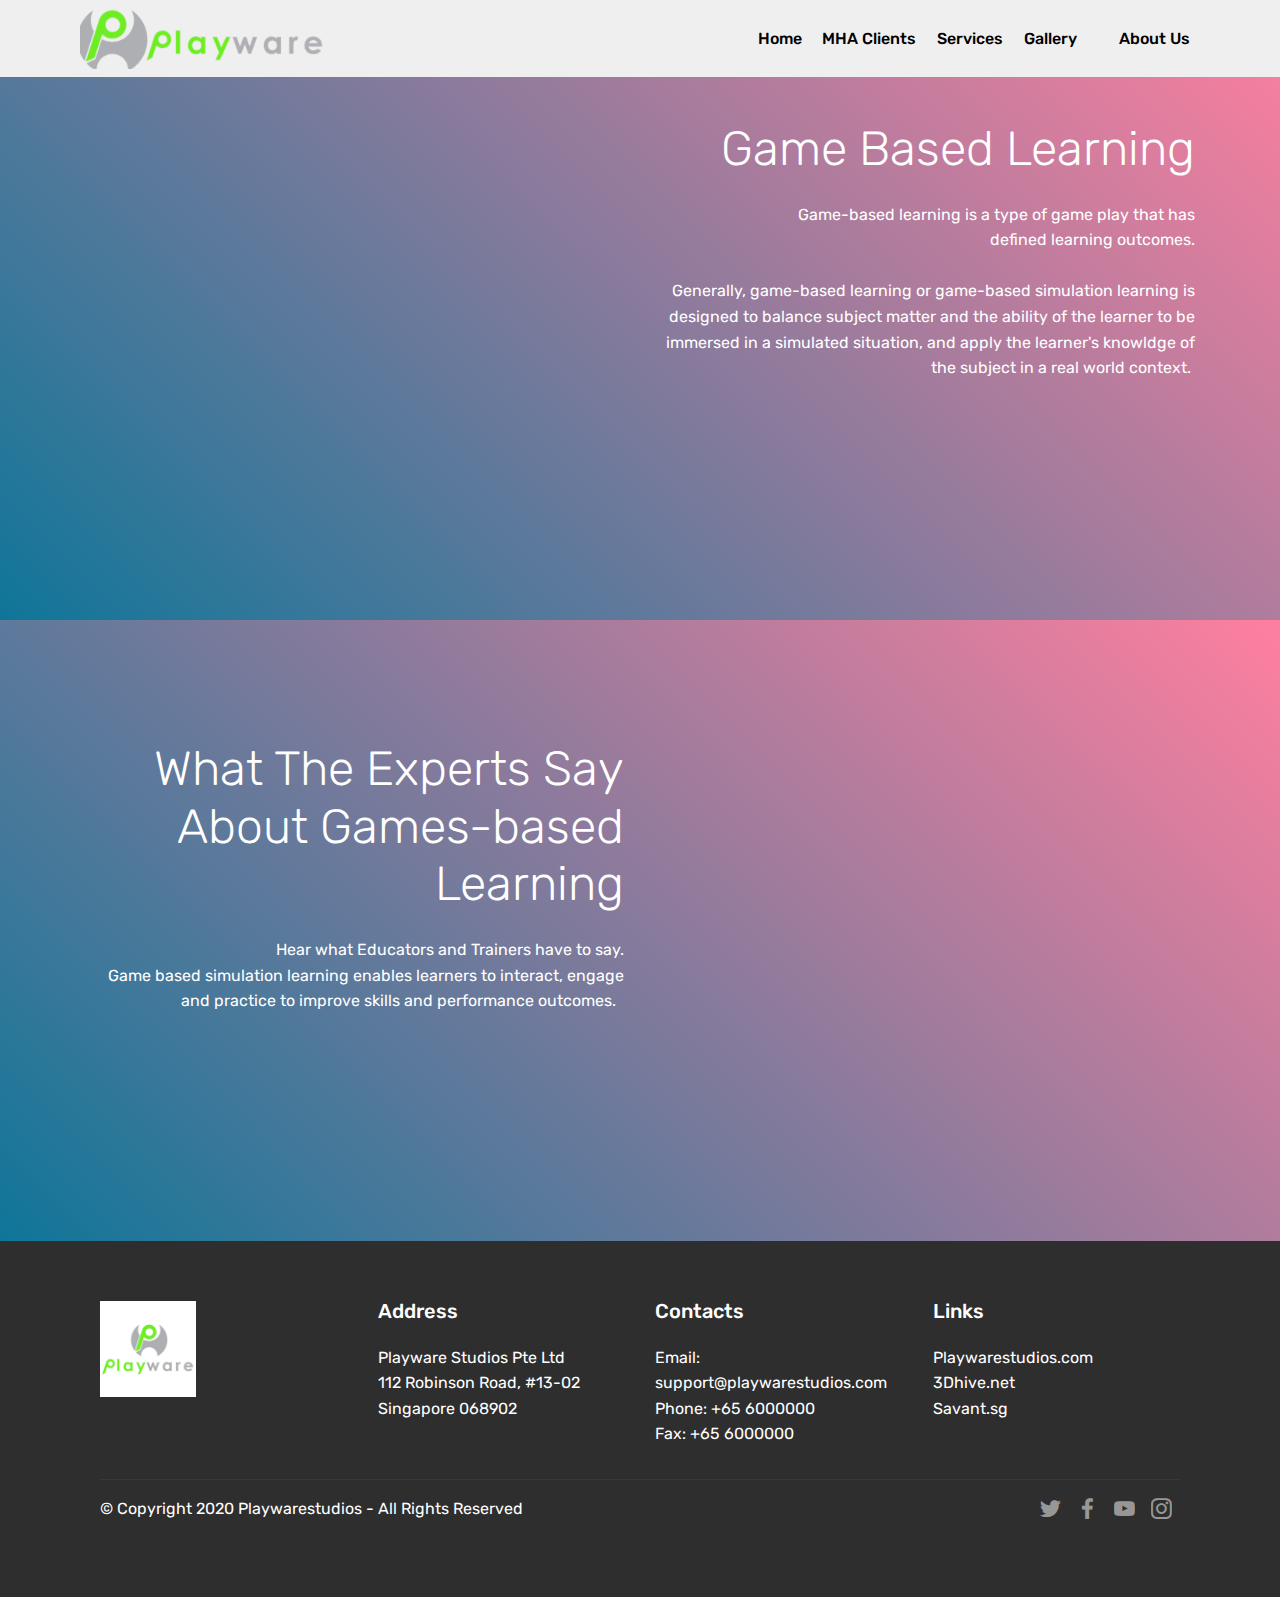
==== page1.html @ d5b28de1 "create github pages" ====
<!DOCTYPE html>
<html  >
<head>
  <!-- Site made with Mobirise Website Builder v4.10.5, https://mobirise.com -->
  <meta charset="UTF-8">
  <meta http-equiv="X-UA-Compatible" content="IE=edge">
  <meta name="generator" content="Mobirise v4.10.5, mobirise.com">
  <meta name="viewport" content="width=device-width, initial-scale=1, minimum-scale=1">
  <link rel="shortcut icon" href="assets/images/playware-tourmasters-708x88.png" type="image/x-icon">
  <meta name="description" content="Web Maker Description">
  
  <title>What is Game Based Learning</title>
  <link rel="stylesheet" href="assets/tether/tether.min.css">
  <link rel="stylesheet" href="assets/bootstrap/css/bootstrap.min.css">
  <link rel="stylesheet" href="assets/bootstrap/css/bootstrap-grid.min.css">
  <link rel="stylesheet" href="assets/bootstrap/css/bootstrap-reboot.min.css">
  <link rel="stylesheet" href="assets/dropdown/css/style.css">
  <link rel="stylesheet" href="assets/socicon/css/styles.css">
  <link rel="stylesheet" href="assets/theme/css/style.css">
  <link rel="stylesheet" href="assets/mobirise/css/mbr-additional.css" type="text/css">
  
  
  
</head>
<body>
  <section class="menu cid-qTkzRZLJNu" once="menu" id="menu1-4">

    

    <nav class="navbar navbar-expand beta-menu navbar-dropdown align-items-center navbar-fixed-top navbar-toggleable-sm">
        <button class="navbar-toggler navbar-toggler-right" type="button" data-toggle="collapse" data-target="#navbarSupportedContent" aria-controls="navbarSupportedContent" aria-expanded="false" aria-label="Toggle navigation">
            <div class="hamburger">
                <span></span>
                <span></span>
                <span></span>
                <span></span>
            </div>
        </button>
        <div class="menu-logo">
            <div class="navbar-brand">
                <span class="navbar-logo">
                    <a href="https://mobirise.com">
                         <img src="assets/images/playware-tourmasters-708x88.png" alt="Mobirise" title="" style="height: 3.8rem;">
                    </a>
                </span>
                
            </div>
        </div>
        <div class="collapse navbar-collapse" id="navbarSupportedContent">
            <ul class="navbar-nav nav-dropdown nav-right" data-app-modern-menu="true"><li class="nav-item"><a class="nav-link link text-black display-4" href="index.html#header2-1">Home</a></li><li class="nav-item"><a class="nav-link link text-black display-4" href="page2.html#header2-c">MHA Clients</a></li><li class="nav-item"><a class="nav-link link text-black display-4" href="page3.html#content5-q">
                        
                        Services
                    </a></li><li class="nav-item"><a class="nav-link link text-black display-4" href="page4.html#header12-u">Gallery</a></li><li class="nav-item">
                    <a class="nav-link link text-black display-4" href="https://mobirise.com">
                        </a>
                </li>
                <li class="nav-item">
                    <a class="nav-link link text-black display-4" href="page5.html#header2-o">
                        
                        About Us
                    </a>
                </li></ul>
            
        </div>
    </nav>
</section>

<section class="engine"><a href="https://mobirise.info/j">website templates</a></section><section class="header7 cid-rVtg6IMkzC" id="header7-5">

    

    

    <div class="container">
        <div class="media-container-row">

            <div class="media-content align-right">
                <h1 class="mbr-section-title mbr-white pb-3 mbr-fonts-style display-2">Game Based Learning</h1>
                <div class="mbr-section-text mbr-white pb-3">
                    <p class="mbr-text mbr-fonts-style display-7">Game-based learning is a type of game play that has <br>defined learning outcomes.<br> <br>Generally, game-based learning or game-based simulation learning is designed to balance subject matter and the ability of the learner to be immersed in a simulated situation, and apply the learner's knowldge of the subject in a real world context.&nbsp;<br><br><br></p>
                </div>
                
            </div>

            <div class="mbr-figure" style="width: 100%;"><iframe class="mbr-embedded-video" src="https://www.youtube.com/embed/SumZ5FzjdSU?rel=0&amp;amp;showinfo=0&amp;autoplay=1&amp;loop=0" width="800" height="600" frameborder="0" allowfullscreen></iframe></div>

        </div>
    </div>
</section>

<section class="header7 cid-rVtpGisDy5" id="header7-6">

    

    

    <div class="container">
        <div class="media-container-row">

            <div class="media-content align-right">
                <h1 class="mbr-section-title mbr-white pb-3 mbr-fonts-style display-2">What The Experts Say About Games-based Learning</h1>
                <div class="mbr-section-text mbr-white pb-3">
                    <p class="mbr-text mbr-fonts-style display-7">Hear what Educators and Trainers have to say.<br>Game based simulation learning  enables learners to  interact, engage and practice to improve skills and performance outcomes. &nbsp;<br><br></p>
                </div>
                
            </div>

            <div class="mbr-figure" style="width: 100%;"><iframe class="mbr-embedded-video" src="https://www.youtube.com/embed/KrQRgCTOOBE?rel=0&amp;amp;showinfo=0&amp;autoplay=1&amp;loop=0" width="800" height="600" frameborder="0" allowfullscreen></iframe></div>

        </div>
    </div>
</section>

<section class="cid-rX9A2IO2PM" id="footer1-x">

    

    

    <div class="container">
        <div class="media-container-row content text-white">
            <div class="col-12 col-md-3">
                <div class="media-wrap">
                    <a href="https://mobirise.co/">
                        <img src="assets/images/playware-logo-download-200x200.png" alt="Mobirise" title="">
                    </a>
                </div>
            </div>
            <div class="col-12 col-md-3 mbr-fonts-style display-7">
                <h5 class="pb-3">
                    Address
                </h5>
                <p class="mbr-text">Playware Studios Pte Ltd&nbsp;<br>112 Robinson Road, #13-02<br>Singapore 068902</p>
            </div>
            <div class="col-12 col-md-3 mbr-fonts-style display-7">
                <h5 class="pb-3">
                    Contacts
                </h5>
                <p class="mbr-text">
                    Email: support@playwarestudios.com&nbsp;<br>Phone: +65 6000000&nbsp;<br>Fax: +65 6000000</p>
            </div>
            <div class="col-12 col-md-3 mbr-fonts-style display-7">
                <h5 class="pb-3">Links</h5>
                <p class="mbr-text">Playwarestudios.com&nbsp;<br>3Dhive.net&nbsp;<br>Savant.sg</p>
            </div>
        </div>
        <div class="footer-lower">
            <div class="media-container-row">
                <div class="col-sm-12">
                    <hr>
                </div>
            </div>
            <div class="media-container-row mbr-white">
                <div class="col-sm-6 copyright">
                    <p class="mbr-text mbr-fonts-style display-7">
                        © Copyright 2020 Playwarestudios - All Rights Reserved
                    </p>
                </div>
                <div class="col-md-6">
                    <div class="social-list align-right">
                        <div class="soc-item">
                            <a href="https://twitter.com/mobirise" target="_blank">
                                <span class="socicon-twitter socicon mbr-iconfont mbr-iconfont-social"></span>
                            </a>
                        </div>
                        <div class="soc-item">
                            <a href="https://www.facebook.com/pages/Mobirise/1616226671953247" target="_blank">
                                <span class="socicon-facebook socicon mbr-iconfont mbr-iconfont-social"></span>
                            </a>
                        </div>
                        <div class="soc-item">
                            <a href="https://www.youtube.com/c/mobirise" target="_blank">
                                <span class="socicon-youtube socicon mbr-iconfont mbr-iconfont-social"></span>
                            </a>
                        </div>
                        <div class="soc-item">
                            <a href="https://instagram.com/mobirise" target="_blank">
                                <span class="socicon-instagram socicon mbr-iconfont mbr-iconfont-social"></span>
                            </a>
                        </div>
                        
                        
                    </div>
                </div>
            </div>
        </div>
    </div>
</section>


  <script src="assets/web/assets/jquery/jquery.min.js"></script>
  <script src="assets/popper/popper.min.js"></script>
  <script src="assets/tether/tether.min.js"></script>
  <script src="assets/bootstrap/js/bootstrap.min.js"></script>
  <script src="assets/smoothscroll/smooth-scroll.js"></script>
  <script src="assets/dropdown/js/nav-dropdown.js"></script>
  <script src="assets/dropdown/js/navbar-dropdown.js"></script>
  <script src="assets/touchswipe/jquery.touch-swipe.min.js"></script>
  <script src="assets/theme/js/script.js"></script>
  
  
</body>
</html>
---- assets/dropdown/css/style.css ----
.navbar-dropdown {
  left: 0;
  padding: 0;
  position: absolute;
  right: 0;
  top: 0;
  transition: all 0.45s ease;
  z-index: 1030;
  background: #282828; }
  .navbar-dropdown .navbar-logo {
    margin-right: 0.8rem;
    transition: margin 0.3s ease-in-out;
    vertical-align: middle; }
    .navbar-dropdown .navbar-logo img {
      height: 3.125rem;
      transition: all 0.3s ease-in-out; }
    .navbar-dropdown .navbar-logo.mbr-iconfont {
      font-size: 3.125rem;
      line-height: 3.125rem; }
  .navbar-dropdown .navbar-caption {
    font-weight: 700;
    white-space: normal;
    vertical-align: -4px;
    line-height: 3.125rem !important; }
    .navbar-dropdown .navbar-caption, .navbar-dropdown .navbar-caption:hover {
      color: inherit;
      text-decoration: none; }
  .navbar-dropdown .mbr-iconfont + .navbar-caption {
    vertical-align: -1px; }
  .navbar-dropdown.navbar-fixed-top {
    position: fixed; }
  .navbar-dropdown .navbar-brand span {
    vertical-align: -4px; }
  .navbar-dropdown.bg-color.transparent {
    background: none; }
  .navbar-dropdown.navbar-short .navbar-brand {
    padding: 0.625rem 0; }
    .navbar-dropdown.navbar-short .navbar-brand span {
      vertical-align: -1px; }
  .navbar-dropdown.navbar-short .navbar-caption {
    line-height: 2.375rem !important;
    vertical-align: -2px; }
  .navbar-dropdown.navbar-short .navbar-logo {
    margin-right: 0.5rem; }
    .navbar-dropdown.navbar-short .navbar-logo img {
      height: 2.375rem; }
    .navbar-dropdown.navbar-short .navbar-logo.mbr-iconfont {
      font-size: 2.375rem;
      line-height: 2.375rem; }
  .navbar-dropdown.navbar-short .mbr-table-cell {
    height: 3.625rem; }
  .navbar-dropdown .navbar-close {
    left: 0.6875rem;
    position: fixed;
    top: 0.75rem;
    z-index: 1000; }
  .navbar-dropdown .hamburger-icon {
    content: "";
    display: inline-block;
    vertical-align: middle;
    width: 16px;
    -webkit-box-shadow: 0 -6px 0 1px #282828,0 0 0 1px #282828,0 6px 0 1px #282828;
    -moz-box-shadow: 0 -6px 0 1px #282828,0 0 0 1px #282828,0 6px 0 1px #282828;
    box-shadow: 0 -6px 0 1px #282828,0 0 0 1px #282828,0 6px 0 1px #282828; }

.dropdown-menu .dropdown-toggle[data-toggle="dropdown-submenu"]::after {
  border-bottom: 0.35em solid transparent;
  border-left: 0.35em solid;
  border-right: 0;
  border-top: 0.35em solid transparent;
  margin-left: 0.3rem; }

.dropdown-menu .dropdown-item:focus {
  outline: 0; }

.nav-dropdown {
  font-size: 0.75rem;
  font-weight: 500;
  height: auto !important; }
  .nav-dropdown .nav-btn {
    padding-left: 1rem; }
  .nav-dropdown .link {
    margin: .667em 1.667em;
    font-weight: 500;
    padding: 0;
    transition: color .2s ease-in-out; }
    .nav-dropdown .link.dropdown-toggle {
      margin-right: 2.583em; }
      .nav-dropdown .link.dropdown-toggle::after {
        margin-left: .25rem;
        border-top: 0.35em solid;
        border-right: 0.35em solid transparent;
        border-left: 0.35em solid transparent;
        border-bottom: 0; }
      .nav-dropdown .link.dropdown-toggle[aria-expanded="true"] {
        margin: 0;
        padding: 0.667em 3.263em  0.667em 1.667em; }
  .nav-dropdown .link::after,
  .nav-dropdown .dropdown-item::after {
    color: inherit; }
  .nav-dropdown .btn {
    font-size: 0.75rem;
    font-weight: 700;
    letter-spacing: 0;
    margin-bottom: 0;
    padding-left: 1.25rem;
    padding-right: 1.25rem; }
  .nav-dropdown .dropdown-menu {
    border-radius: 0;
    border: 0;
    left: 0;
    margin: 0;
    padding-bottom: 1.25rem;
    padding-top: 1.25rem;
    position: relative; }
  .nav-dropdown .dropdown-submenu {
    margin-left: 0.125rem;
    top: 0; }
  .nav-dropdown .dropdown-item {
    font-weight: 500;
    line-height: 2;
    padding: 0.3846em 4.615em 0.3846em 1.5385em;
    position: relative;
    transition: color .2s ease-in-out, background-color .2s ease-in-out; }
    .nav-dropdown .dropdown-item::after {
      margin-top: -0.3077em;
      position: absolute;
      right: 1.1538em;
      top: 50%; }
    .nav-dropdown .dropdown-item:focus, .nav-dropdown .dropdown-item:hover {
      background: none; }

@media (max-width: 767px) {
  .nav-dropdown.navbar-toggleable-sm {
    bottom: 0;
    display: none;
    left: 0;
    overflow-x: hidden;
    position: fixed;
    top: 0;
    transform: translateX(-100%);
    -ms-transform: translateX(-100%);
    -webkit-transform: translateX(-100%);
    width: 18.75rem;
    z-index: 999; } }
.nav-dropdown.navbar-toggleable-xl {
  bottom: 0;
  display: none;
  left: 0;
  overflow-x: hidden;
  position: fixed;
  top: 0;
  transform: translateX(-100%);
  -ms-transform: translateX(-100%);
  -webkit-transform: translateX(-100%);
  width: 18.75rem;
  z-index: 999; }

.nav-dropdown-sm {
  display: block !important;
  overflow-x: hidden;
  overflow: auto;
  padding-top: 3.875rem; }
  .nav-dropdown-sm::after {
    content: "";
    display: block;
    height: 3rem;
    width: 100%; }
  .nav-dropdown-sm.collapse.in ~ .navbar-close {
    display: block !important; }
  .nav-dropdown-sm.collapsing, .nav-dropdown-sm.collapse.in {
    transform: translateX(0);
    -ms-transform: translateX(0);
    -webkit-transform: translateX(0);
    transition: all 0.25s ease-out;
    -webkit-transition: all 0.25s ease-out;
    background: #282828; }
  .nav-dropdown-sm.collapsing[aria-expanded="false"] {
    transform: translateX(-100%);
    -ms-transform: translateX(-100%);
    -webkit-transform: translateX(-100%); }
  .nav-dropdown-sm .nav-item {
    display: block;
    margin-left: 0 !important;
    padding-left: 0; }
  .nav-dropdown-sm .link,
  .nav-dropdown-sm .dropdown-item {
    border-top: 1px dotted rgba(255, 255, 255, 0.1);
    font-size: 0.8125rem;
    line-height: 1.6;
    margin: 0 !important;
    padding: 0.875rem 2.4rem 0.875rem 1.5625rem !important;
    position: relative;
    white-space: normal; }
    .nav-dropdown-sm .link:focus, .nav-dropdown-sm .link:hover,
    .nav-dropdown-sm .dropdown-item:focus,
    .nav-dropdown-sm .dropdown-item:hover {
      background: rgba(0, 0, 0, 0.2) !important;
      color: #c0a375; }
  .nav-dropdown-sm .nav-btn {
    position: relative;
    padding: 1.5625rem 1.5625rem 0 1.5625rem; }
    .nav-dropdown-sm .nav-btn::before {
      border-top: 1px dotted rgba(255, 255, 255, 0.1);
      content: "";
      left: 0;
      position: absolute;
      top: 0;
      width: 100%; }
    .nav-dropdown-sm .nav-btn + .nav-btn {
      padding-top: 0.625rem; }
      .nav-dropdown-sm .nav-btn + .nav-btn::before {
        display: none; }
  .nav-dropdown-sm .btn {
    padding: 0.625rem 0; }
  .nav-dropdown-sm .dropdown-toggle[data-toggle="dropdown-submenu"]::after {
    margin-left: .25rem;
    border-top: 0.35em solid;
    border-right: 0.35em solid transparent;
    border-left: 0.35em solid transparent;
    border-bottom: 0; }
  .nav-dropdown-sm .dropdown-toggle[data-toggle="dropdown-submenu"][aria-expanded="true"]::after {
    border-top: 0;
    border-right: 0.35em solid transparent;
    border-left: 0.35em solid transparent;
    border-bottom: 0.35em solid; }
  .nav-dropdown-sm .dropdown-menu {
    margin: 0;
    padding: 0;
    position: relative;
    top: 0;
    left: 0;
    width: 100%;
    border: 0;
    float: none;
    border-radius: 0;
    background: none; }
  .nav-dropdown-sm .dropdown-submenu {
    left: 100%;
    margin-left: 0.125rem;
    margin-top: -1.25rem;
    top: 0; }

.navbar-toggleable-sm .nav-dropdown .dropdown-menu {
  position: absolute; }

.navbar-toggleable-sm .nav-dropdown .dropdown-submenu {
  left: 100%;
  margin-left: 0.125rem;
  margin-top: -1.25rem;
  top: 0; }

.navbar-toggleable-sm.opened .nav-dropdown .dropdown-menu {
  position: relative; }

.navbar-toggleable-sm.opened .nav-dropdown .dropdown-submenu {
  left: 0;
  margin-left: 00rem;
  margin-top: 0rem;
  top: 0; }

.is-builder .nav-dropdown.collapsing {
  transition: none !important; }

/*# sourceMappingURL=style.css.map */
---- assets/socicon/css/styles.css ----
@charset "UTF-8";

@font-face {
  font-family: "socicon";
  src:url("../fonts/socicon.eot");
  src:url("../fonts/socicon.eot?#iefix") format("embedded-opentype"),
    url("../fonts/socicon.woff") format("woff"),
    url("../fonts/socicon.ttf") format("truetype"),
    url("../fonts/socicon.svg#socicon") format("svg");
  font-weight: normal;
  font-style: normal;

}

[data-icon]:before {
  font-family: "socicon" !important;
  content: attr(data-icon);
  font-style: normal !important;
  font-weight: normal !important;
  font-variant: normal !important;
  text-transform: none !important;
  speak: none;
  line-height: 1;
  -webkit-font-smoothing: antialiased;
  -moz-osx-font-smoothing: grayscale;
}

[class^="socicon-"]:before,
[class*=" socicon-"]:before {
  font-family: "socicon" !important;
  font-style: normal !important;
  font-weight: normal !important;
  font-variant: normal !important;
  text-transform: none !important;
  speak: none;
  line-height: 1;
  -webkit-font-smoothing: antialiased;
  -moz-osx-font-smoothing: grayscale;
}

.socicon-modelmayhem:before {
  content: "\e000";
}
.socicon-mixcloud:before {
  content: "\e001";
}
.socicon-drupal:before {
  content: "\e002";
}
.socicon-swarm:before {
  content: "\e003";
}
.socicon-istock:before {
  content: "\e004";
}
.socicon-yammer:before {
  content: "\e005";
}
.socicon-ello:before {
  content: "\e006";
}
.socicon-stackoverflow:before {
  content: "\e007";
}
.socicon-persona:before {
  content: "\e008";
}
.socicon-triplej:before {
  content: "\e009";
}
.socicon-houzz:before {
  content: "\e00a";
}
.socicon-rss:before {
  content: "\e00b";
}
.socicon-paypal:before {
  content: "\e00c";
}
.socicon-odnoklassniki:before {
  content: "\e00d";
}
.socicon-airbnb:before {
  content: "\e00e";
}
.socicon-periscope:before {
  content: "\e00f";
}
.socicon-outlook:before {
  content: "\e010";
}
.socicon-coderwall:before {
  content: "\e011";
}
.socicon-tripadvisor:before {
  content: "\e012";
}
.socicon-appnet:before {
  content: "\e013";
}
.socicon-goodreads:before {
  content: "\e014";
}
.socicon-tripit:before {
  content: "\e015";
}
.socicon-lanyrd:before {
  content: "\e016";
}
.socicon-slideshare:before {
  content: "\e017";
}
.socicon-buffer:before {
  content: "\e018";
}
.socicon-disqus:before {
  content: "\e019";
}
.socicon-vkontakte:before {
  content: "\e01a";
}
.socicon-whatsapp:before {
  content: "\e01b";
}
.socicon-patreon:before {
  content: "\e01c";
}
.socicon-storehouse:before {
  content: "\e01d";
}
.socicon-pocket:before {
  content: "\e01e";
}
.socicon-mail:before {
  content: "\e01f";
}
.socicon-blogger:before {
  content: "\e020";
}
.socicon-technorati:before {
  content: "\e021";
}
.socicon-reddit:before {
  content: "\e022";
}
.socicon-dribbble:before {
  content: "\e023";
}
.socicon-stumbleupon:before {
  content: "\e024";
}
.socicon-digg:before {
  content: "\e025";
}
.socicon-envato:before {
  content: "\e026";
}
.socicon-behance:before {
  content: "\e027";
}
.socicon-delicious:before {
  content: "\e028";
}
.socicon-deviantart:before {
  content: "\e029";
}
.socicon-forrst:before {
  content: "\e02a";
}
.socicon-play:before {
  content: "\e02b";
}
.socicon-zerply:before {
  content: "\e02c";
}
.socicon-wikipedia:before {
  content: "\e02d";
}
.socicon-apple:before {
  content: "\e02e";
}
.socicon-flattr:before {
  content: "\e02f";
}
.socicon-github:before {
  content: "\e030";
}
.socicon-renren:before {
  content: "\e031";
}
.socicon-friendfeed:before {
  content: "\e032";
}
.socicon-newsvine:before {
  content: "\e033";
}
.socicon-identica:before {
  content: "\e034";
}
.socicon-bebo:before {
  content: "\e035";
}
.socicon-zynga:before {
  content: "\e036";
}
.socicon-steam:before {
  content: "\e037";
}
.socicon-xbox:before {
  content: "\e038";
}
.socicon-windows:before {
  content: "\e039";
}
.socicon-qq:before {
  content: "\e03a";
}
.socicon-douban:before {
  content: "\e03b";
}
.socicon-meetup:before {
  content: "\e03c";
}
.socicon-playstation:before {
  content: "\e03d";
}
.socicon-android:before {
  content: "\e03e";
}
.socicon-snapchat:before {
  content: "\e03f";
}
.socicon-twitter:before {
  content: "\e040";
}
.socicon-facebook:before {
  content: "\e041";
}
.socicon-googleplus:before {
  content: "\e042";
}
.socicon-pinterest:before {
  content: "\e043";
}
.socicon-foursquare:before {
  content: "\e044";
}
.socicon-yahoo:before {
  content: "\e045";
}
.socicon-skype:before {
  content: "\e046";
}
.socicon-yelp:before {
  content: "\e047";
}
.socicon-feedburner:before {
  content: "\e048";
}
.socicon-linkedin:before {
  content: "\e049";
}
.socicon-viadeo:before {
  content: "\e04a";
}
.socicon-xing:before {
  content: "\e04b";
}
.socicon-myspace:before {
  content: "\e04c";
}
.socicon-soundcloud:before {
  content: "\e04d";
}
.socicon-spotify:before {
  content: "\e04e";
}
.socicon-grooveshark:before {
  content: "\e04f";
}
.socicon-lastfm:before {
  content: "\e050";
}
.socicon-youtube:before {
  content: "\e051";
}
.socicon-vimeo:before {
  content: "\e052";
}
.socicon-dailymotion:before {
  content: "\e053";
}
.socicon-vine:before {
  content: "\e054";
}
.socicon-flickr:before {
  content: "\e055";
}
.socicon-500px:before {
  content: "\e056";
}
.socicon-wordpress:before {
  content: "\e058";
}
.socicon-tumblr:before {
  content: "\e059";
}
.socicon-twitch:before {
  content: "\e05a";
}
.socicon-8tracks:before {
  content: "\e05b";
}
.socicon-amazon:before {
  content: "\e05c";
}
.socicon-icq:before {
  content: "\e05d";
}
.socicon-smugmug:before {
  content: "\e05e";
}
.socicon-ravelry:before {
  content: "\e05f";
}
.socicon-weibo:before {
  content: "\e060";
}
.socicon-baidu:before {
  content: "\e061";
}
.socicon-angellist:before {
  content: "\e062";
}
.socicon-ebay:before {
  content: "\e063";
}
.socicon-imdb:before {
  content: "\e064";
}
.socicon-stayfriends:before {
  content: "\e065";
}
.socicon-residentadvisor:before {
  content: "\e066";
}
.socicon-google:before {
  content: "\e067";
}
.socicon-yandex:before {
  content: "\e068";
}
.socicon-sharethis:before {
  content: "\e069";
}
.socicon-bandcamp:before {
  content: "\e06a";
}
.socicon-itunes:before {
  content: "\e06b";
}
.socicon-deezer:before {
  content: "\e06c";
}
.socicon-telegram:before {
  content: "\e06e";
}
.socicon-openid:before {
  content: "\e06f";
}
.socicon-amplement:before {
  content: "\e070";
}
.socicon-viber:before {
  content: "\e071";
}
.socicon-zomato:before {
  content: "\e072";
}
.socicon-draugiem:before {
  content: "\e074";
}
.socicon-endomodo:before {
  content: "\e075";
}
.socicon-filmweb:before {
  content: "\e076";
}
.socicon-stackexchange:before {
  content: "\e077";
}
.socicon-wykop:before {
  content: "\e078";
}
.socicon-teamspeak:before {
  content: "\e079";
}
.socicon-teamviewer:before {
  content: "\e07a";
}
.socicon-ventrilo:before {
  content: "\e07b";
}
.socicon-younow:before {
  content: "\e07c";
}
.socicon-raidcall:before {
  content: "\e07d";
}
.socicon-mumble:before {
  content: "\e07e";
}
.socicon-medium:before {
  content: "\e06d";
}
.socicon-bebee:before {
  content: "\e07f";
}
.socicon-hitbox:before {
  content: "\e080";
}
.socicon-reverbnation:before {
  content: "\e081";
}
.socicon-formulr:before {
  content: "\e082";
}
.socicon-instagram:before {
  content: "\e057";
}
.socicon-battlenet:before {
  content: "\e083";
}
.socicon-chrome:before {
  content: "\e084";
}
.socicon-discord:before {
  content: "\e086";
}
.socicon-issuu:before {
  content: "\e087";
}
.socicon-macos:before {
  content: "\e088";
}
.socicon-firefox:before {
  content: "\e089";
}
.socicon-opera:before {
  content: "\e08d";
}
.socicon-keybase:before {
  content: "\e090";
}
.socicon-alliance:before {
  content: "\e091";
}
.socicon-livejournal:before {
  content: "\e092";
}
.socicon-googlephotos:before {
  content: "\e093";
}
.socicon-horde:before {
  content: "\e094";
}
.socicon-etsy:before {
  content: "\e095";
}
.socicon-zapier:before {
  content: "\e096";
}
.socicon-google-scholar:before {
  content: "\e097";
}
.socicon-researchgate:before {
  content: "\e098";
}
.socicon-wechat:before {
  content: "\e099";
}
.socicon-strava:before {
  content: "\e09a";
}
.socicon-line:before {
  content: "\e09b";
}
.socicon-lyft:before {
  content: "\e09c";
}
.socicon-uber:before {
  content: "\e09d";
}
.socicon-songkick:before {
  content: "\e09e";
}
.socicon-viewbug:before {
  content: "\e09f";
}
.socicon-googlegroups:before {
  content: "\e0a0";
}
.socicon-quora:before {
  content: "\e073";
}
.socicon-diablo:before {
  content: "\e085";
}
.socicon-blizzard:before {
  content: "\e0a1";
}
.socicon-hearthstone:before {
  content: "\e08b";
}
.socicon-heroes:before {
  content: "\e08a";
}
.socicon-overwatch:before {
  content: "\e08c";
}
.socicon-warcraft:before {
  content: "\e08e";
}
.socicon-starcraft:before {
  content: "\e08f";
}
.socicon-beam:before {
  content: "\e0a2";
}
.socicon-curse:before {
  content: "\e0a3";
}
.socicon-player:before {
  content: "\e0a4";
}
.socicon-streamjar:before {
  content: "\e0a5";
}
.socicon-nintendo:before {
  content: "\e0a6";
}
.socicon-hellocoton:before {
  content: "\e0a7";
}
---- assets/theme/css/style.css ----
/*!
 * Mobirise v4 theme (https://mobirise.com/)
 * Copyright 2017 Mobirise
 */
section {
  background-color: #eeeeee; }

section,
.container,
.container-fluid {
  position: relative;
  word-wrap: break-word; }

a.mbr-iconfont:hover {
  text-decoration: none; }

.article .lead p, .article .lead ul, .article .lead ol, .article .lead pre, .article .lead blockquote {
  margin-bottom: 0; }

a {
  font-style: normal;
  font-weight: 400;
  cursor: pointer; }
  a, a:hover {
    text-decoration: none; }

figure {
  margin-bottom: 0; }

body {
  color: #232323; }

h1, h2, h3, h4, h5, h6,
.h1, .h2, .h3, .h4, .h5, .h6,
.display-1, .display-2, .display-3, .display-4 {
  line-height: 1;
  word-break: break-word;
  word-wrap: break-word; }

b, strong {
  font-weight: bold; }

blockquote {
  padding: 10px 0 10px 20px;
  position: relative;
  border-left: 2px solid;
  border-color: #ff3366; }

input:-webkit-autofill, input:-webkit-autofill:hover, input:-webkit-autofill:focus, input:-webkit-autofill:active {
  transition-delay: 9999s;
  transition-property: background-color, color; }

textarea[type="hidden"] {
  display: none; }

body {
  position: relative; }

section {
  background-position: 50% 50%;
  background-repeat: no-repeat;
  background-size: cover; }
  section .mbr-background-video,
  section .mbr-background-video-preview {
    position: absolute;
    bottom: 0;
    left: 0;
    right: 0;
    top: 0; }

.hidden {
  visibility: hidden; }

.mbr-z-index20 {
  z-index: 20; }

/*! Base colors */
.mbr-white {
  color: #ffffff; }

.mbr-black {
  color: #000000; }

.mbr-bg-white {
  background-color: #ffffff; }

.mbr-bg-black {
  background-color: #000000; }

/*! Text-aligns */
.align-left {
  text-align: left; }

.align-center {
  text-align: center; }

.align-right {
  text-align: right; }

@media (max-width: 767px) {
  .align-left, .align-center, .align-right, .mbr-section-btn, .mbr-section-title {
    text-align: center; } }
/*! Font-weight  */
.mbr-light {
  font-weight: 300; }

.mbr-regular {
  font-weight: 400; }

.mbr-semibold {
  font-weight: 500; }

.mbr-bold {
  font-weight: 700; }

/*! Media  */
.media-size-item {
  -webkit-flex: 1 1 auto;
  -moz-flex: 1 1 auto;
  -ms-flex: 1 1 auto;
  -o-flex: 1 1 auto;
  flex: 1 1 auto; }

.media-content {
  -webkit-flex-basis: 100%;
  flex-basis: 100%; }

.media-container-row {
  display: -ms-flexbox;
  display: -webkit-flex;
  display: flex;
  -webkit-flex-direction: row;
  -ms-flex-direction: row;
  flex-direction: row;
  -webkit-flex-wrap: wrap;
  -ms-flex-wrap: wrap;
  flex-wrap: wrap;
  -webkit-justify-content: center;
  -ms-flex-pack: center;
  justify-content: center;
  -webkit-align-content: center;
  -ms-flex-line-pack: center;
  align-content: center;
  -webkit-align-items: start;
  -ms-flex-align: start;
  align-items: start; }
  .media-container-row .media-size-item {
    width: 400px; }

.media-container-column {
  display: -ms-flexbox;
  display: -webkit-flex;
  display: flex;
  -webkit-flex-direction: column;
  -ms-flex-direction: column;
  flex-direction: column;
  -webkit-flex-wrap: wrap;
  -ms-flex-wrap: wrap;
  flex-wrap: wrap;
  -webkit-justify-content: center;
  -ms-flex-pack: center;
  justify-content: center;
  -webkit-align-content: center;
  -ms-flex-line-pack: center;
  align-content: center;
  -webkit-align-items: stretch;
  -ms-flex-align: stretch;
  align-items: stretch; }
  .media-container-column > * {
    width: 100%; }

@media (min-width: 992px) {
  .media-container-row {
    -webkit-flex-wrap: nowrap;
    -ms-flex-wrap: nowrap;
    flex-wrap: nowrap; } }
figure {
  overflow: hidden; }

figure[mbr-media-size] {
  transition: width 0.1s; }

.mbr-figure img, .mbr-figure iframe {
  display: block;
  width: 100%; }

.card {
  background-color: transparent;
  border: none; }

.card-box {
  width: 100%; }

.card-img {
  text-align: center;
  flex-shrink: 0;
  -webkit-flex-shrink: 0; }

.media {
  max-width: 100%;
  margin: 0 auto; }

.mbr-figure {
  -ms-flex-item-align: center;
  -ms-grid-row-align: center;
  -webkit-align-self: center;
  align-self: center; }

.media-container > div {
  max-width: 100%; }

.mbr-figure img, .card-img img {
  width: 100%; }

@media (max-width: 991px) {
  .media-size-item {
    width: auto !important; }

  .media {
    width: auto; }

  .mbr-figure {
    width: 100% !important; } }
/*! Buttons */
.mbr-section-btn {
  margin-left: -.25rem;
  margin-right: -.25rem;
  font-size: 0; }

nav .mbr-section-btn {
  margin-left: 0rem;
  margin-right: 0rem; }

/*! Btn icon margin */
.btn .mbr-iconfont, .btn.btn-sm .mbr-iconfont {
  cursor: pointer;
  margin-right: 0.5rem; }

.btn.btn-md .mbr-iconfont, .btn.btn-md .mbr-iconfont {
  margin-right: 0.8rem; }

.mbr-regular {
  font-weight: 400; }

.mbr-semibold {
  font-weight: 500; }

.mbr-bold {
  font-weight: 700; }

[type="submit"] {
  -webkit-appearance: none; }

/*! Full-screen */
.mbr-fullscreen .mbr-overlay {
  min-height: 100vh; }

.mbr-fullscreen {
  display: flex;
  display: -webkit-flex;
  display: -moz-flex;
  display: -ms-flex;
  display: -o-flex;
  align-items: center;
  -webkit-align-items: center;
  min-height: 100vh;
  padding-top: 3rem;
  padding-bottom: 3rem; }

/*! Map */
.map {
  height: 25rem;
  position: relative; }
  .map iframe {
    width: 100%;
    height: 100%; }

/* Form */
.form-asterisk {
  font-family: initial;
  position: absolute;
  top: -2px;
  font-weight: normal; }

/*! Scroll to top arrow */
.mbr-arrow-up {
  bottom: 25px;
  right: 90px;
  position: fixed;
  text-align: right;
  z-index: 5000;
  color: #ffffff;
  font-size: 32px;
  transform: rotate(180deg);
  -webkit-transform: rotate(180deg); }

.mbr-arrow-up a {
  background: rgba(0, 0, 0, 0.2);
  border-radius: 3px;
  color: #fff;
  display: inline-block;
  height: 60px;
  width: 60px;
  outline-style: none !important;
  position: relative;
  text-decoration: none;
  transition: all .3s ease-in-out;
  cursor: pointer;
  text-align: center; }
  .mbr-arrow-up a:hover {
    background-color: rgba(0, 0, 0, 0.4); }
  .mbr-arrow-up a i {
    line-height: 60px; }

.mbr-arrow-up-icon {
  display: block;
  color: #fff; }

.mbr-arrow-up-icon::before {
  content: "\203a";
  display: inline-block;
  font-family: serif;
  font-size: 32px;
  line-height: 1;
  font-style: normal;
  position: relative;
  top: 6px;
  left: -4px;
  -webkit-transform: rotate(-90deg);
  transform: rotate(-90deg); }

/*! Arrow Down */
.mbr-arrow {
  position: absolute;
  bottom: 45px;
  left: 50%;
  width: 60px;
  height: 60px;
  cursor: pointer;
  background-color: rgba(80, 80, 80, 0.5);
  border-radius: 50%;
  -webkit-transform: translateX(-50%);
  transform: translateX(-50%); }
  .mbr-arrow > a {
    display: inline-block;
    text-decoration: none;
    outline-style: none;
    -webkit-animation: arrowdown 1.7s ease-in-out infinite;
    animation: arrowdown 1.7s ease-in-out infinite; }
    .mbr-arrow > a > i {
      position: absolute;
      top: -2px;
      left: 15px;
      font-size: 2rem; }

@keyframes arrowdown {
  0% {
    transform: translateY(0px);
    -webkit-transform: translateY(0px); }
  50% {
    transform: translateY(-5px);
    -webkit-transform: translateY(-5px); }
  100% {
    transform: translateY(0px);
    -webkit-transform: translateY(0px); } }
@-webkit-keyframes arrowdown {
  0% {
    transform: translateY(0px);
    -webkit-transform: translateY(0px); }
  50% {
    transform: translateY(-5px);
    -webkit-transform: translateY(-5px); }
  100% {
    transform: translateY(0px);
    -webkit-transform: translateY(0px); } }
@media (max-width: 500px) {
  .mbr-arrow-up {
    left: 50%;
    right: auto;
    transform: translateX(-50%) rotate(180deg);
    -webkit-transform: translateX(-50%) rotate(180deg); } }
/*Gradients animation*/
@keyframes gradient-animation {
  from {
    background-position: 0% 100%;
    animation-timing-function: ease-in-out; }
  to {
    background-position: 100% 0%;
    animation-timing-function: ease-in-out; } }
@-webkit-keyframes gradient-animation {
  from {
    background-position: 0% 100%;
    animation-timing-function: ease-in-out; }
  to {
    background-position: 100% 0%;
    animation-timing-function: ease-in-out; } }
.bg-gradient {
  background-size: 200% 200%;
  animation: gradient-animation 5s infinite alternate;
  -webkit-animation: gradient-animation 5s infinite alternate; }

.menu .navbar-brand {
  display: -webkit-flex; }
  .menu .navbar-brand span {
    display: flex;
    display: -webkit-flex; }
  .menu .navbar-brand .navbar-caption-wrap {
    display: -webkit-flex; }
  .menu .navbar-brand .navbar-logo img {
    display: -webkit-flex; }
@media (min-width: 768px) and (max-width: 991px) {
  .menu .navbar-toggleable-sm .navbar-nav {
    display: -webkit-box;
    display: -webkit-flex;
    display: -ms-flexbox; } }
@media (max-width: 991px) {
  .menu .navbar-collapse {
    max-height: 93.5vh; }
    .menu .navbar-collapse.show {
      overflow: auto; } }
@media (min-width: 992px) {
  .menu .navbar-nav.nav-dropdown {
    display: -webkit-flex; }
  .menu .navbar-toggleable-sm .navbar-collapse {
    display: -webkit-flex !important; } }
@media (max-width: 767px) {
  .menu .navbar-collapse {
    max-height: 80vh; } }

.navbar {
  display: -webkit-flex;
  -webkit-flex-wrap: wrap;
  -webkit-align-items: center;
  -webkit-justify-content: space-between; }

.navbar-collapse {
  -webkit-flex-basis: 100%;
  -webkit-flex-grow: 1;
  -webkit-align-items: center; }

.nav-dropdown .link {
  padding: .667em 1.667em !important;
  margin: 0 !important; }

.nav {
  display: -webkit-flex;
  -webkit-flex-wrap: wrap; }

.row {
  display: -webkit-flex;
  -webkit-flex-wrap: wrap; }

.justify-content-center {
  -webkit-justify-content: center; }

.form-inline {
  display: -webkit-flex;
  -webkit-flex-flow: row wrap;
  -webkit-align-items: center; }

.card-wrapper {
  -webkit-flex: 1; }

.carousel-control {
  z-index: 10;
  display: -webkit-flex;
  -webkit-align-items: center;
  -webkit-justify-content: center; }

.carousel-controls {
  display: -webkit-flex; }

.media {
  display: -webkit-flex; }

.form-group:focus {
  outline: none; }

.jq-selectbox__select {
  padding: 1.07em .5em;
  position: absolute;
  top: 0;
  left: 0;
  width: 100%; }

.jq-selectbox__dropdown {
  position: absolute;
  top: 100% !important;
  left: 0 !important;
  width: 100% !important; }

.jq-selectbox__trigger-arrow {
  transform: translateY(-50%); }

.jq-selectbox li {
  padding: 1.07em .5em; }

input[type="range"] {
  padding-left: 0 !important;
  padding-right: 0 !important; }

.modal-dialog, .modal-content {
  height: 100%; }

.modal-dialog .carousel-inner {
  height: 100%;
  height: -webkit-fill-available;
  height: fill-available; }

.carousel-item {
  text-align: center; }

.carousel-item img {
  margin: auto; }

/*# sourceMappingURL=style.css.map */
.engine {
	position: absolute;
	text-indent: -2400px;
	text-align: center;
	padding: 0;
	top: 0;
	left: -2400px;
}
---- assets/mobirise/css/mbr-additional.css ----
@import url(https://fonts.googleapis.com/css?family=Rubik:300,300i,400,400i,500,500i,700,700i,900,900i);





body {
  font-style: normal;
  line-height: 1.5;
}
.mbr-section-title {
  font-style: normal;
  line-height: 1.2;
}
.mbr-section-subtitle {
  line-height: 1.3;
}
.mbr-text {
  font-style: normal;
  line-height: 1.6;
}
.display-1 {
  font-family: 'Rubik', sans-serif;
  font-size: 4.25rem;
}
.display-1 > .mbr-iconfont {
  font-size: 6.8rem;
}
.display-2 {
  font-family: 'Rubik', sans-serif;
  font-size: 3rem;
}
.display-2 > .mbr-iconfont {
  font-size: 4.8rem;
}
.display-4 {
  font-family: 'Rubik', sans-serif;
  font-size: 1rem;
}
.display-4 > .mbr-iconfont {
  font-size: 1.6rem;
}
.display-5 {
  font-family: 'Rubik', sans-serif;
  font-size: 1.5rem;
}
.display-5 > .mbr-iconfont {
  font-size: 2.4rem;
}
.display-7 {
  font-family: 'Rubik', sans-serif;
  font-size: 1rem;
}
.display-7 > .mbr-iconfont {
  font-size: 1.6rem;
}
/* ---- Fluid typography for mobile devices ---- */
/* 1.4 - font scale ratio ( bootstrap == 1.42857 ) */
/* 100vw - current viewport width */
/* (48 - 20)  48 == 48rem == 768px, 20 == 20rem == 320px(minimal supported viewport) */
/* 0.65 - min scale variable, may vary */
@media (max-width: 768px) {
  .display-1 {
    font-size: 3.4rem;
    font-size: calc( 2.1374999999999997rem + (4.25 - 2.1374999999999997) * ((100vw - 20rem) / (48 - 20)));
    line-height: calc( 1.4 * (2.1374999999999997rem + (4.25 - 2.1374999999999997) * ((100vw - 20rem) / (48 - 20))));
  }
  .display-2 {
    font-size: 2.4rem;
    font-size: calc( 1.7rem + (3 - 1.7) * ((100vw - 20rem) / (48 - 20)));
    line-height: calc( 1.4 * (1.7rem + (3 - 1.7) * ((100vw - 20rem) / (48 - 20))));
  }
  .display-4 {
    font-size: 0.8rem;
    font-size: calc( 1rem + (1 - 1) * ((100vw - 20rem) / (48 - 20)));
    line-height: calc( 1.4 * (1rem + (1 - 1) * ((100vw - 20rem) / (48 - 20))));
  }
  .display-5 {
    font-size: 1.2rem;
    font-size: calc( 1.175rem + (1.5 - 1.175) * ((100vw - 20rem) / (48 - 20)));
    line-height: calc( 1.4 * (1.175rem + (1.5 - 1.175) * ((100vw - 20rem) / (48 - 20))));
  }
}
/* Buttons */
.btn {
  font-weight: 500;
  border-width: 2px;
  font-style: normal;
  letter-spacing: 1px;
  margin: .4rem .8rem;
  white-space: normal;
  -webkit-transition: all 0.3s ease-in-out;
  -moz-transition: all 0.3s ease-in-out;
  transition: all 0.3s ease-in-out;
  display: inline-flex;
  align-items: center;
  justify-content: center;
  word-break: break-word;
  -webkit-align-items: center;
  -webkit-justify-content: center;
  display: -webkit-inline-flex;
  padding: 1rem 3rem;
  border-radius: 3px;
}
.btn-sm {
  font-weight: 500;
  letter-spacing: 1px;
  -webkit-transition: all 0.3s ease-in-out;
  -moz-transition: all 0.3s ease-in-out;
  transition: all 0.3s ease-in-out;
  padding: 0.6rem 1.5rem;
  border-radius: 3px;
}
.btn-md {
  font-weight: 500;
  letter-spacing: 1px;
  margin: .4rem .8rem !important;
  -webkit-transition: all 0.3s ease-in-out;
  -moz-transition: all 0.3s ease-in-out;
  transition: all 0.3s ease-in-out;
  padding: 1rem 3rem;
  border-radius: 3px;
}
.btn-lg {
  font-weight: 500;
  letter-spacing: 1px;
  margin: .4rem .8rem !important;
  -webkit-transition: all 0.3s ease-in-out;
  -moz-transition: all 0.3s ease-in-out;
  transition: all 0.3s ease-in-out;
  padding: 1.2rem 3.2rem;
  border-radius: 3px;
}
.bg-primary {
  background-color: #149dcc !important;
}
.bg-success {
  background-color: #f7ed4a !important;
}
.bg-info {
  background-color: #82786e !important;
}
.bg-warning {
  background-color: #879a9f !important;
}
.bg-danger {
  background-color: #b1a374 !important;
}
.btn-primary,
.btn-primary:active {
  background-color: #149dcc !important;
  border-color: #149dcc !important;
  color: #ffffff !important;
}
.btn-primary:hover,
.btn-primary:focus,
.btn-primary.focus,
.btn-primary.active {
  color: #ffffff !important;
  background-color: #0d6786 !important;
  border-color: #0d6786 !important;
}
.btn-primary.disabled,
.btn-primary:disabled {
  color: #ffffff !important;
  background-color: #0d6786 !important;
  border-color: #0d6786 !important;
}
.btn-secondary,
.btn-secondary:active {
  background-color: #ff3366 !important;
  border-color: #ff3366 !important;
  color: #ffffff !important;
}
.btn-secondary:hover,
.btn-secondary:focus,
.btn-secondary.focus,
.btn-secondary.active {
  color: #ffffff !important;
  background-color: #e50039 !important;
  border-color: #e50039 !important;
}
.btn-secondary.disabled,
.btn-secondary:disabled {
  color: #ffffff !important;
  background-color: #e50039 !important;
  border-color: #e50039 !important;
}
.btn-info,
.btn-info:active {
  background-color: #82786e !important;
  border-color: #82786e !important;
  color: #ffffff !important;
}
.btn-info:hover,
.btn-info:focus,
.btn-info.focus,
.btn-info.active {
  color: #ffffff !important;
  background-color: #59524b !important;
  border-color: #59524b !important;
}
.btn-info.disabled,
.btn-info:disabled {
  color: #ffffff !important;
  background-color: #59524b !important;
  border-color: #59524b !important;
}
.btn-success,
.btn-success:active {
  background-color: #f7ed4a !important;
  border-color: #f7ed4a !important;
  color: #3f3c03 !important;
}
.btn-success:hover,
.btn-success:focus,
.btn-success.focus,
.btn-success.active {
  color: #3f3c03 !important;
  background-color: #eadd0a !important;
  border-color: #eadd0a !important;
}
.btn-success.disabled,
.btn-success:disabled {
  color: #3f3c03 !important;
  background-color: #eadd0a !important;
  border-color: #eadd0a !important;
}
.btn-warning,
.btn-warning:active {
  background-color: #879a9f !important;
  border-color: #879a9f !important;
  color: #ffffff !important;
}
.btn-warning:hover,
.btn-warning:focus,
.btn-warning.focus,
.btn-warning.active {
  color: #ffffff !important;
  background-color: #617479 !important;
  border-color: #617479 !important;
}
.btn-warning.disabled,
.btn-warning:disabled {
  color: #ffffff !important;
  background-color: #617479 !important;
  border-color: #617479 !important;
}
.btn-danger,
.btn-danger:active {
  background-color: #b1a374 !important;
  border-color: #b1a374 !important;
  color: #ffffff !important;
}
.btn-danger:hover,
.btn-danger:focus,
.btn-danger.focus,
.btn-danger.active {
  color: #ffffff !important;
  background-color: #8b7d4e !important;
  border-color: #8b7d4e !important;
}
.btn-danger.disabled,
.btn-danger:disabled {
  color: #ffffff !important;
  background-color: #8b7d4e !important;
  border-color: #8b7d4e !important;
}
.btn-white {
  color: #333333 !important;
}
.btn-white,
.btn-white:active {
  background-color: #ffffff !important;
  border-color: #ffffff !important;
  color: #808080 !important;
}
.btn-white:hover,
.btn-white:focus,
.btn-white.focus,
.btn-white.active {
  color: #808080 !important;
  background-color: #d9d9d9 !important;
  border-color: #d9d9d9 !important;
}
.btn-white.disabled,
.btn-white:disabled {
  color: #808080 !important;
  background-color: #d9d9d9 !important;
  border-color: #d9d9d9 !important;
}
.btn-black,
.btn-black:active {
  background-color: #333333 !important;
  border-color: #333333 !important;
  color: #ffffff !important;
}
.btn-black:hover,
.btn-black:focus,
.btn-black.focus,
.btn-black.active {
  color: #ffffff !important;
  background-color: #0d0d0d !important;
  border-color: #0d0d0d !important;
}
.btn-black.disabled,
.btn-black:disabled {
  color: #ffffff !important;
  background-color: #0d0d0d !important;
  border-color: #0d0d0d !important;
}
.btn-primary-outline,
.btn-primary-outline:active {
  background: none;
  border-color: #0b566f;
  color: #0b566f;
}
.btn-primary-outline:hover,
.btn-primary-outline:focus,
.btn-primary-outline.focus,
.btn-primary-outline.active {
  color: #ffffff;
  background-color: #149dcc;
  border-color: #149dcc;
}
.btn-primary-outline.disabled,
.btn-primary-outline:disabled {
  color: #ffffff !important;
  background-color: #149dcc !important;
  border-color: #149dcc !important;
}
.btn-secondary-outline,
.btn-secondary-outline:active {
  background: none;
  border-color: #cc0033;
  color: #cc0033;
}
.btn-secondary-outline:hover,
.btn-secondary-outline:focus,
.btn-secondary-outline.focus,
.btn-secondary-outline.active {
  color: #ffffff;
  background-color: #ff3366;
  border-color: #ff3366;
}
.btn-secondary-outline.disabled,
.btn-secondary-outline:disabled {
  color: #ffffff !important;
  background-color: #ff3366 !important;
  border-color: #ff3366 !important;
}
.btn-info-outline,
.btn-info-outline:active {
  background: none;
  border-color: #4b453f;
  color: #4b453f;
}
.btn-info-outline:hover,
.btn-info-outline:focus,
.btn-info-outline.focus,
.btn-info-outline.active {
  color: #ffffff;
  background-color: #82786e;
  border-color: #82786e;
}
.btn-info-outline.disabled,
.btn-info-outline:disabled {
  color: #ffffff !important;
  background-color: #82786e !important;
  border-color: #82786e !important;
}
.btn-success-outline,
.btn-success-outline:active {
  background: none;
  border-color: #d2c609;
  color: #d2c609;
}
.btn-success-outline:hover,
.btn-success-outline:focus,
.btn-success-outline.focus,
.btn-success-outline.active {
  color: #3f3c03;
  background-color: #f7ed4a;
  border-color: #f7ed4a;
}
.btn-success-outline.disabled,
.btn-success-outline:disabled {
  color: #3f3c03 !important;
  background-color: #f7ed4a !important;
  border-color: #f7ed4a !important;
}
.btn-warning-outline,
.btn-warning-outline:active {
  background: none;
  border-color: #55666b;
  color: #55666b;
}
.btn-warning-outline:hover,
.btn-warning-outline:focus,
.btn-warning-outline.focus,
.btn-warning-outline.active {
  color: #ffffff;
  background-color: #879a9f;
  border-color: #879a9f;
}
.btn-warning-outline.disabled,
.btn-warning-outline:disabled {
  color: #ffffff !important;
  background-color: #879a9f !important;
  border-color: #879a9f !important;
}
.btn-danger-outline,
.btn-danger-outline:active {
  background: none;
  border-color: #7a6e45;
  color: #7a6e45;
}
.btn-danger-outline:hover,
.btn-danger-outline:focus,
.btn-danger-outline.focus,
.btn-danger-outline.active {
  color: #ffffff;
  background-color: #b1a374;
  border-color: #b1a374;
}
.btn-danger-outline.disabled,
.btn-danger-outline:disabled {
  color: #ffffff !important;
  background-color: #b1a374 !important;
  border-color: #b1a374 !important;
}
.btn-black-outline,
.btn-black-outline:active {
  background: none;
  border-color: #000000;
  color: #000000;
}
.btn-black-outline:hover,
.btn-black-outline:focus,
.btn-black-outline.focus,
.btn-black-outline.active {
  color: #ffffff;
  background-color: #333333;
  border-color: #333333;
}
.btn-black-outline.disabled,
.btn-black-outline:disabled {
  color: #ffffff !important;
  background-color: #333333 !important;
  border-color: #333333 !important;
}
.btn-white-outline,
.btn-white-outline:active,
.btn-white-outline.active {
  background: none;
  border-color: #ffffff;
  color: #ffffff;
}
.btn-white-outline:hover,
.btn-white-outline:focus,
.btn-white-outline.focus {
  color: #333333;
  background-color: #ffffff;
  border-color: #ffffff;
}
.text-primary {
  color: #149dcc !important;
}
.text-secondary {
  color: #ff3366 !important;
}
.text-success {
  color: #f7ed4a !important;
}
.text-info {
  color: #82786e !important;
}
.text-warning {
  color: #879a9f !important;
}
.text-danger {
  color: #b1a374 !important;
}
.text-white {
  color: #ffffff !important;
}
.text-black {
  color: #000000 !important;
}
a.text-primary:hover,
a.text-primary:focus {
  color: #0b566f !important;
}
a.text-secondary:hover,
a.text-secondary:focus {
  color: #cc0033 !important;
}
a.text-success:hover,
a.text-success:focus {
  color: #d2c609 !important;
}
a.text-info:hover,
a.text-info:focus {
  color: #4b453f !important;
}
a.text-warning:hover,
a.text-warning:focus {
  color: #55666b !important;
}
a.text-danger:hover,
a.text-danger:focus {
  color: #7a6e45 !important;
}
a.text-white:hover,
a.text-white:focus {
  color: #b3b3b3 !important;
}
a.text-black:hover,
a.text-black:focus {
  color: #4d4d4d !important;
}
.alert-success {
  background-color: #70c770;
}
.alert-info {
  background-color: #82786e;
}
.alert-warning {
  background-color: #879a9f;
}
.alert-danger {
  background-color: #b1a374;
}
.mbr-section-btn a.btn:not(.btn-form) {
  border-radius: 100px;
}
.mbr-section-btn a.btn:not(.btn-form):hover,
.mbr-section-btn a.btn:not(.btn-form):focus {
  box-shadow: none !important;
}
.mbr-section-btn a.btn:not(.btn-form):hover,
.mbr-section-btn a.btn:not(.btn-form):focus {
  box-shadow: 0 10px 40px 0 rgba(0, 0, 0, 0.2) !important;
  -webkit-box-shadow: 0 10px 40px 0 rgba(0, 0, 0, 0.2) !important;
}
.mbr-gallery-filter li a {
  border-radius: 100px !important;
}
.mbr-gallery-filter li.active .btn {
  background-color: #149dcc;
  border-color: #149dcc;
  color: #ffffff;
}
.mbr-gallery-filter li.active .btn:focus {
  box-shadow: none;
}
.nav-tabs .nav-link {
  border-radius: 100px !important;
}
.btn-form {
  border-radius: 0;
}
.btn-form:hover {
  cursor: pointer;
}
a,
a:hover {
  color: #149dcc;
}
.mbr-plan-header.bg-primary .mbr-plan-subtitle,
.mbr-plan-header.bg-primary .mbr-plan-price-desc {
  color: #b4e6f8;
}
.mbr-plan-header.bg-success .mbr-plan-subtitle,
.mbr-plan-header.bg-success .mbr-plan-price-desc {
  color: #ffffff;
}
.mbr-plan-header.bg-info .mbr-plan-subtitle,
.mbr-plan-header.bg-info .mbr-plan-price-desc {
  color: #beb8b2;
}
.mbr-plan-header.bg-warning .mbr-plan-subtitle,
.mbr-plan-header.bg-warning .mbr-plan-price-desc {
  color: #ced6d8;
}
.mbr-plan-header.bg-danger .mbr-plan-subtitle,
.mbr-plan-header.bg-danger .mbr-plan-price-desc {
  color: #dfd9c6;
}
/* Scroll to top button*/
.scrollToTop_wraper {
  display: none;
}
#scrollToTop a i:before {
  content: '';
  position: absolute;
  height: 40%;
  top: 25%;
  background: #fff;
  width: 2px;
  left: calc(50% - 1px);
}
#scrollToTop a i:after {
  content: '';
  position: absolute;
  display: block;
  border-top: 2px solid #fff;
  border-right: 2px solid #fff;
  width: 40%;
  height: 40%;
  left: 30%;
  bottom: 30%;
  transform: rotate(135deg);
  -webkit-transform: rotate(135deg);
}
/* Others*/
.note-check a[data-value=Rubik] {
  font-style: normal;
}
.mbr-arrow a {
  color: #ffffff;
}
@media (max-width: 767px) {
  .mbr-arrow {
    display: none;
  }
}
.form-control-label {
  position: relative;
  cursor: pointer;
  margin-bottom: .357em;
  padding: 0;
}
.alert {
  color: #ffffff;
  border-radius: 0;
  border: 0;
  font-size: .875rem;
  line-height: 1.5;
  margin-bottom: 1.875rem;
  padding: 1.25rem;
  position: relative;
}
.alert.alert-form::after {
  background-color: inherit;
  bottom: -7px;
  content: "";
  display: block;
  height: 14px;
  left: 50%;
  margin-left: -7px;
  position: absolute;
  transform: rotate(45deg);
  width: 14px;
  -webkit-transform: rotate(45deg);
}
.form-control {
  background-color: #f5f5f5;
  box-shadow: none;
  color: #565656;
  font-family: 'Rubik', sans-serif;
  font-size: 1rem;
  line-height: 1.43;
  min-height: 3.5em;
  padding: 1.07em .5em;
}
.form-control > .mbr-iconfont {
  font-size: 1.6rem;
}
.form-control,
.form-control:focus {
  border: 1px solid #e8e8e8;
}
.form-active .form-control:invalid {
  border-color: red;
}
.mbr-overlay {
  background-color: #000;
  bottom: 0;
  left: 0;
  opacity: .5;
  position: absolute;
  right: 0;
  top: 0;
  z-index: 0;
  pointer-events: none;
}
blockquote {
  font-style: italic;
  padding: 10px 0 10px 20px;
  font-size: 1.09rem;
  position: relative;
  border-color: #149dcc;
  border-width: 3px;
}
ul,
ol,
pre,
blockquote {
  margin-bottom: 2.3125rem;
}
pre {
  background: #f4f4f4;
  padding: 10px 24px;
  white-space: pre-wrap;
}
.inactive {
  -webkit-user-select: none;
  -moz-user-select: none;
  -ms-user-select: none;
  user-select: none;
  pointer-events: none;
  -webkit-user-drag: none;
  user-drag: none;
}
.mbr-section__comments .row {
  justify-content: center;
  -webkit-justify-content: center;
}
/* Forms */
.mbr-form .btn {
  margin: .4rem 0;
}
.mbr-form .input-group-btn a.btn {
  border-radius: 100px !important;
}
.mbr-form .input-group-btn a.btn:hover {
  box-shadow: 0 10px 40px 0 rgba(0, 0, 0, 0.2);
}
.mbr-form .input-group-btn button[type="submit"] {
  border-radius: 100px !important;
  padding: 1rem 3rem;
}
.mbr-form .input-group-btn button[type="submit"]:hover {
  box-shadow: 0 10px 40px 0 rgba(0, 0, 0, 0.2);
}
.form2 .form-control {
  border-top-left-radius: 100px;
  border-bottom-left-radius: 100px;
}
.form2 .input-group-btn a.btn {
  border-top-left-radius: 0 !important;
  border-bottom-left-radius: 0 !important;
}
.form2 .input-group-btn button[type="submit"] {
  border-top-left-radius: 0 !important;
  border-bottom-left-radius: 0 !important;
}
.form3 input[type="email"] {
  border-radius: 100px !important;
}
@media (max-width: 349px) {
  .form2 input[type="email"] {
    border-radius: 100px !important;
  }
  .form2 .input-group-btn a.btn {
    border-radius: 100px !important;
  }
  .form2 .input-group-btn button[type="submit"] {
    border-radius: 100px !important;
  }
}
@media (max-width: 767px) {
  .btn {
    font-size: .75rem !important;
  }
  .btn .mbr-iconfont {
    font-size: 1rem !important;
  }
}
/* Social block */
.btn-social {
  font-size: 20px;
  border-radius: 50%;
  padding: 0;
  width: 44px;
  height: 44px;
  line-height: 44px;
  text-align: center;
  position: relative;
  border: 2px solid #c0a375;
  border-color: #149dcc;
  color: #232323;
  cursor: pointer;
}
.btn-social i {
  top: 0;
  line-height: 44px;
  width: 44px;
}
.btn-social:hover {
  color: #fff;
  background: #149dcc;
}
.btn-social + .btn {
  margin-left: .1rem;
}
/* Footer */
.mbr-footer-content li::before,
.mbr-footer .mbr-contacts li::before {
  background: #149dcc;
}
.mbr-footer-content li a:hover,
.mbr-footer .mbr-contacts li a:hover {
  color: #149dcc;
}
.footer3 input[type="email"],
.footer4 input[type="email"] {
  border-radius: 100px !important;
}
.footer3 .input-group-btn a.btn,
.footer4 .input-group-btn a.btn {
  border-radius: 100px !important;
}
.footer3 .input-group-btn button[type="submit"],
.footer4 .input-group-btn button[type="submit"] {
  border-radius: 100px !important;
}
/* Headers*/
.header13 .form-inline input[type="email"],
.header14 .form-inline input[type="email"] {
  border-radius: 100px;
}
.header13 .form-inline input[type="text"],
.header14 .form-inline input[type="text"] {
  border-radius: 100px;
}
.header13 .form-inline input[type="tel"],
.header14 .form-inline input[type="tel"] {
  border-radius: 100px;
}
.header13 .form-inline a.btn,
.header14 .form-inline a.btn {
  border-radius: 100px;
}
.header13 .form-inline button,
.header14 .form-inline button {
  border-radius: 100px !important;
}
.offset-1 {
  margin-left: 8.33333%;
}
.offset-2 {
  margin-left: 16.66667%;
}
.offset-3 {
  margin-left: 25%;
}
.offset-4 {
  margin-left: 33.33333%;
}
.offset-5 {
  margin-left: 41.66667%;
}
.offset-6 {
  margin-left: 50%;
}
.offset-7 {
  margin-left: 58.33333%;
}
.offset-8 {
  margin-left: 66.66667%;
}
.offset-9 {
  margin-left: 75%;
}
.offset-10 {
  margin-left: 83.33333%;
}
.offset-11 {
  margin-left: 91.66667%;
}
@media (min-width: 576px) {
  .offset-sm-0 {
    margin-left: 0%;
  }
  .offset-sm-1 {
    margin-left: 8.33333%;
  }
  .offset-sm-2 {
    margin-left: 16.66667%;
  }
  .offset-sm-3 {
    margin-left: 25%;
  }
  .offset-sm-4 {
    margin-left: 33.33333%;
  }
  .offset-sm-5 {
    margin-left: 41.66667%;
  }
  .offset-sm-6 {
    margin-left: 50%;
  }
  .offset-sm-7 {
    margin-left: 58.33333%;
  }
  .offset-sm-8 {
    margin-left: 66.66667%;
  }
  .offset-sm-9 {
    margin-left: 75%;
  }
  .offset-sm-10 {
    margin-left: 83.33333%;
  }
  .offset-sm-11 {
    margin-left: 91.66667%;
  }
}
@media (min-width: 768px) {
  .offset-md-0 {
    margin-left: 0%;
  }
  .offset-md-1 {
    margin-left: 8.33333%;
  }
  .offset-md-2 {
    margin-left: 16.66667%;
  }
  .offset-md-3 {
    margin-left: 25%;
  }
  .offset-md-4 {
    margin-left: 33.33333%;
  }
  .offset-md-5 {
    margin-left: 41.66667%;
  }
  .offset-md-6 {
    margin-left: 50%;
  }
  .offset-md-7 {
    margin-left: 58.33333%;
  }
  .offset-md-8 {
    margin-left: 66.66667%;
  }
  .offset-md-9 {
    margin-left: 75%;
  }
  .offset-md-10 {
    margin-left: 83.33333%;
  }
  .offset-md-11 {
    margin-left: 91.66667%;
  }
}
@media (min-width: 992px) {
  .offset-lg-0 {
    margin-left: 0%;
  }
  .offset-lg-1 {
    margin-left: 8.33333%;
  }
  .offset-lg-2 {
    margin-left: 16.66667%;
  }
  .offset-lg-3 {
    margin-left: 25%;
  }
  .offset-lg-4 {
    margin-left: 33.33333%;
  }
  .offset-lg-5 {
    margin-left: 41.66667%;
  }
  .offset-lg-6 {
    margin-left: 50%;
  }
  .offset-lg-7 {
    margin-left: 58.33333%;
  }
  .offset-lg-8 {
    margin-left: 66.66667%;
  }
  .offset-lg-9 {
    margin-left: 75%;
  }
  .offset-lg-10 {
    margin-left: 83.33333%;
  }
  .offset-lg-11 {
    margin-left: 91.66667%;
  }
}
@media (min-width: 1200px) {
  .offset-xl-0 {
    margin-left: 0%;
  }
  .offset-xl-1 {
    margin-left: 8.33333%;
  }
  .offset-xl-2 {
    margin-left: 16.66667%;
  }
  .offset-xl-3 {
    margin-left: 25%;
  }
  .offset-xl-4 {
    margin-left: 33.33333%;
  }
  .offset-xl-5 {
    margin-left: 41.66667%;
  }
  .offset-xl-6 {
    margin-left: 50%;
  }
  .offset-xl-7 {
    margin-left: 58.33333%;
  }
  .offset-xl-8 {
    margin-left: 66.66667%;
  }
  .offset-xl-9 {
    margin-left: 75%;
  }
  .offset-xl-10 {
    margin-left: 83.33333%;
  }
  .offset-xl-11 {
    margin-left: 91.66667%;
  }
}
.navbar-toggler {
  -webkit-align-self: flex-start;
  -ms-flex-item-align: start;
  align-self: flex-start;
  padding: 0.25rem 0.75rem;
  font-size: 1.25rem;
  line-height: 1;
  background: transparent;
  border: 1px solid transparent;
  -webkit-border-radius: 0.25rem;
  border-radius: 0.25rem;
}
.navbar-toggler:focus,
.navbar-toggler:hover {
  text-decoration: none;
}
.navbar-toggler-icon {
  display: inline-block;
  width: 1.5em;
  height: 1.5em;
  vertical-align: middle;
  content: "";
  background: no-repeat center center;
  -webkit-background-size: 100% 100%;
  -o-background-size: 100% 100%;
  background-size: 100% 100%;
}
.navbar-toggler-left {
  position: absolute;
  left: 1rem;
}
.navbar-toggler-right {
  position: absolute;
  right: 1rem;
}
@media (max-width: 575px) {
  .navbar-toggleable .navbar-nav .dropdown-menu {
    position: static;
    float: none;
  }
  .navbar-toggleable > .container {
    padding-right: 0;
    padding-left: 0;
  }
}
@media (min-width: 576px) {
  .navbar-toggleable {
    -webkit-box-orient: horizontal;
    -webkit-box-direction: normal;
    -webkit-flex-direction: row;
    -ms-flex-direction: row;
    flex-direction: row;
    -webkit-flex-wrap: nowrap;
    -ms-flex-wrap: nowrap;
    flex-wrap: nowrap;
    -webkit-box-align: center;
    -webkit-align-items: center;
    -ms-flex-align: center;
    align-items: center;
  }
  .navbar-toggleable .navbar-nav {
    -webkit-box-orient: horizontal;
    -webkit-box-direction: normal;
    -webkit-flex-direction: row;
    -ms-flex-direction: row;
    flex-direction: row;
  }
  .navbar-toggleable .navbar-nav .nav-link {
    padding-right: .5rem;
    padding-left: .5rem;
  }
  .navbar-toggleable > .container {
    display: -webkit-box;
    display: -webkit-flex;
    display: -ms-flexbox;
    display: flex;
    -webkit-flex-wrap: nowrap;
    -ms-flex-wrap: nowrap;
    flex-wrap: nowrap;
    -webkit-box-align: center;
    -webkit-align-items: center;
    -ms-flex-align: center;
    align-items: center;
  }
  .navbar-toggleable .navbar-collapse {
    display: -webkit-box !important;
    display: -webkit-flex !important;
    display: -ms-flexbox !important;
    display: flex !important;
    width: 100%;
  }
  .navbar-toggleable .navbar-toggler {
    display: none;
  }
}
@media (max-width: 767px) {
  .navbar-toggleable-sm .navbar-nav .dropdown-menu {
    position: static;
    float: none;
  }
  .navbar-toggleable-sm > .container {
    padding-right: 0;
    padding-left: 0;
  }
}
@media (min-width: 768px) {
  .navbar-toggleable-sm {
    -webkit-box-orient: horizontal;
    -webkit-box-direction: normal;
    -webkit-flex-direction: row;
    -ms-flex-direction: row;
    flex-direction: row;
    -webkit-flex-wrap: nowrap;
    -ms-flex-wrap: nowrap;
    flex-wrap: nowrap;
    -webkit-box-align: center;
    -webkit-align-items: center;
    -ms-flex-align: center;
    align-items: center;
  }
  .navbar-toggleable-sm .navbar-nav {
    -webkit-box-orient: horizontal;
    -webkit-box-direction: normal;
    -webkit-flex-direction: row;
    -ms-flex-direction: row;
    flex-direction: row;
  }
  .navbar-toggleable-sm .navbar-nav .nav-link {
    padding-right: .5rem;
    padding-left: .5rem;
  }
  .navbar-toggleable-sm > .container {
    display: -webkit-box;
    display: -webkit-flex;
    display: -ms-flexbox;
    display: flex;
    -webkit-flex-wrap: nowrap;
    -ms-flex-wrap: nowrap;
    flex-wrap: nowrap;
    -webkit-box-align: center;
    -webkit-align-items: center;
    -ms-flex-align: center;
    align-items: center;
  }
  .navbar-toggleable-sm .navbar-collapse {
    display: none;
    width: 100%;
  }
  .navbar-toggleable-sm .navbar-toggler {
    display: none;
  }
}
@media (max-width: 991px) {
  .navbar-toggleable-md .navbar-nav .dropdown-menu {
    position: static;
    float: none;
  }
  .navbar-toggleable-md > .container {
    padding-right: 0;
    padding-left: 0;
  }
}
@media (min-width: 992px) {
  .navbar-toggleable-md {
    -webkit-box-orient: horizontal;
    -webkit-box-direction: normal;
    -webkit-flex-direction: row;
    -ms-flex-direction: row;
    flex-direction: row;
    -webkit-flex-wrap: nowrap;
    -ms-flex-wrap: nowrap;
    flex-wrap: nowrap;
    -webkit-box-align: center;
    -webkit-align-items: center;
    -ms-flex-align: center;
    align-items: center;
  }
  .navbar-toggleable-md .navbar-nav {
    -webkit-box-orient: horizontal;
    -webkit-box-direction: normal;
    -webkit-flex-direction: row;
    -ms-flex-direction: row;
    flex-direction: row;
  }
  .navbar-toggleable-md .navbar-nav .nav-link {
    padding-right: .5rem;
    padding-left: .5rem;
  }
  .navbar-toggleable-md > .container {
    display: -webkit-box;
    display: -webkit-flex;
    display: -ms-flexbox;
    display: flex;
    -webkit-flex-wrap: nowrap;
    -ms-flex-wrap: nowrap;
    flex-wrap: nowrap;
    -webkit-box-align: center;
    -webkit-align-items: center;
    -ms-flex-align: center;
    align-items: center;
  }
  .navbar-toggleable-md .navbar-collapse {
    display: -webkit-box !important;
    display: -webkit-flex !important;
    display: -ms-flexbox !important;
    display: flex !important;
    width: 100%;
  }
  .navbar-toggleable-md .navbar-toggler {
    display: none;
  }
}
@media (max-width: 1199px) {
  .navbar-toggleable-lg .navbar-nav .dropdown-menu {
    position: static;
    float: none;
  }
  .navbar-toggleable-lg > .container {
    padding-right: 0;
    padding-left: 0;
  }
}
@media (min-width: 1200px) {
  .navbar-toggleable-lg {
    -webkit-box-orient: horizontal;
    -webkit-box-direction: normal;
    -webkit-flex-direction: row;
    -ms-flex-direction: row;
    flex-direction: row;
    -webkit-flex-wrap: nowrap;
    -ms-flex-wrap: nowrap;
    flex-wrap: nowrap;
    -webkit-box-align: center;
    -webkit-align-items: center;
    -ms-flex-align: center;
    align-items: center;
  }
  .navbar-toggleable-lg .navbar-nav {
    -webkit-box-orient: horizontal;
    -webkit-box-direction: normal;
    -webkit-flex-direction: row;
    -ms-flex-direction: row;
    flex-direction: row;
  }
  .navbar-toggleable-lg .navbar-nav .nav-link {
    padding-right: .5rem;
    padding-left: .5rem;
  }
  .navbar-toggleable-lg > .container {
    display: -webkit-box;
    display: -webkit-flex;
    display: -ms-flexbox;
    display: flex;
    -webkit-flex-wrap: nowrap;
    -ms-flex-wrap: nowrap;
    flex-wrap: nowrap;
    -webkit-box-align: center;
    -webkit-align-items: center;
    -ms-flex-align: center;
    align-items: center;
  }
  .navbar-toggleable-lg .navbar-collapse {
    display: -webkit-box !important;
    display: -webkit-flex !important;
    display: -ms-flexbox !important;
    display: flex !important;
    width: 100%;
  }
  .navbar-toggleable-lg .navbar-toggler {
    display: none;
  }
}
.navbar-toggleable-xl {
  -webkit-box-orient: horizontal;
  -webkit-box-direction: normal;
  -webkit-flex-direction: row;
  -ms-flex-direction: row;
  flex-direction: row;
  -webkit-flex-wrap: nowrap;
  -ms-flex-wrap: nowrap;
  flex-wrap: nowrap;
  -webkit-box-align: center;
  -webkit-align-items: center;
  -ms-flex-align: center;
  align-items: center;
}
.navbar-toggleable-xl .navbar-nav .dropdown-menu {
  position: static;
  float: none;
}
.navbar-toggleable-xl > .container {
  padding-right: 0;
  padding-left: 0;
}
.navbar-toggleable-xl .navbar-nav {
  -webkit-box-orient: horizontal;
  -webkit-box-direction: normal;
  -webkit-flex-direction: row;
  -ms-flex-direction: row;
  flex-direction: row;
}
.navbar-toggleable-xl .navbar-nav .nav-link {
  padding-right: .5rem;
  padding-left: .5rem;
}
.navbar-toggleable-xl > .container {
  display: -webkit-box;
  display: -webkit-flex;
  display: -ms-flexbox;
  display: flex;
  -webkit-flex-wrap: nowrap;
  -ms-flex-wrap: nowrap;
  flex-wrap: nowrap;
  -webkit-box-align: center;
  -webkit-align-items: center;
  -ms-flex-align: center;
  align-items: center;
}
.navbar-toggleable-xl .navbar-collapse {
  display: -webkit-box !important;
  display: -webkit-flex !important;
  display: -ms-flexbox !important;
  display: flex !important;
  width: 100%;
}
.navbar-toggleable-xl .navbar-toggler {
  display: none;
}
.card-img {
  width: auto;
}
.menu .navbar.collapsed:not(.beta-menu) {
  flex-direction: column;
  -webkit-flex-direction: column;
}
.carousel-item.active,
.carousel-item-next,
.carousel-item-prev {
  display: -webkit-box;
  display: -webkit-flex;
  display: -ms-flexbox;
  display: flex;
}
.note-air-layout .dropup .dropdown-menu,
.note-air-layout .navbar-fixed-bottom .dropdown .dropdown-menu {
  bottom: initial !important;
}
html,
body {
  height: auto;
  min-height: 100vh;
}
.dropup .dropdown-toggle::after {
  display: none;
}
@media screen and (-ms-high-contrast: active), (-ms-high-contrast: none) {
  .card-wrapper {
    flex: auto!important;
  }
}
.jq-selectbox li:hover,
.jq-selectbox li.selected {
  background-color: #149dcc;
  color: #ffffff;
}
.jq-selectbox .jq-selectbox__trigger-arrow,
.jq-number__spin.minus:after,
.jq-number__spin.plus:after {
  transition: 0.4s;
  border-top-color: currentColor;
  border-bottom-color: currentColor;
}
.jq-selectbox:hover .jq-selectbox__trigger-arrow,
.jq-number__spin.minus:hover:after,
.jq-number__spin.plus:hover:after {
  border-top-color: #149dcc;
  border-bottom-color: #149dcc;
}
.xdsoft_datetimepicker .xdsoft_calendar td.xdsoft_default,
.xdsoft_datetimepicker .xdsoft_calendar td.xdsoft_current,
.xdsoft_datetimepicker .xdsoft_timepicker .xdsoft_time_box > div > div.xdsoft_current {
  color: #ffffff !important;
  background-color: #149dcc !important;
  box-shadow: none!important;
}
.xdsoft_datetimepicker .xdsoft_calendar td:hover,
.xdsoft_datetimepicker .xdsoft_timepicker .xdsoft_time_box > div > div:hover {
  color: #ffffff !important;
  background: #ff3366 !important;
  box-shadow: none !important;
}
.cid-qTkA127IK8 {
  background-image: url("../../../assets/images/mha-team-marina-picture1-1048x466.jpg");
}
.cid-qTkA127IK8 H1 {
  color: #ffffff;
}
.cid-qTkzRZLJNu .navbar {
  padding: .5rem 0;
  background: #efefef;
  transition: none;
  min-height: 77px;
}
.cid-qTkzRZLJNu .navbar-dropdown.bg-color.transparent.opened {
  background: #efefef;
}
.cid-qTkzRZLJNu a {
  font-style: normal;
}
.cid-qTkzRZLJNu .nav-item span {
  padding-right: 0.4em;
  line-height: 0.5em;
  vertical-align: text-bottom;
  position: relative;
  text-decoration: none;
}
.cid-qTkzRZLJNu .nav-item a {
  display: flex;
  align-items: center;
  justify-content: center;
  padding: 0.7rem 0 !important;
  margin: 0rem .65rem !important;
}
.cid-qTkzRZLJNu .nav-item:focus,
.cid-qTkzRZLJNu .nav-link:focus {
  outline: none;
}
.cid-qTkzRZLJNu .btn {
  padding: 0.4rem 1.5rem;
  display: inline-flex;
  align-items: center;
}
.cid-qTkzRZLJNu .btn .mbr-iconfont {
  font-size: 1.6rem;
}
.cid-qTkzRZLJNu .menu-logo {
  margin-right: auto;
}
.cid-qTkzRZLJNu .menu-logo .navbar-brand {
  display: flex;
  margin-left: 5rem;
  padding: 0;
  transition: padding .2s;
  min-height: 3.8rem;
  align-items: center;
}
.cid-qTkzRZLJNu .menu-logo .navbar-brand .navbar-caption-wrap {
  display: -webkit-flex;
  -webkit-align-items: center;
  align-items: center;
  word-break: break-word;
  min-width: 7rem;
  margin: .3rem 0;
}
.cid-qTkzRZLJNu .menu-logo .navbar-brand .navbar-caption-wrap .navbar-caption {
  line-height: 1.2rem !important;
  padding-right: 2rem;
}
.cid-qTkzRZLJNu .menu-logo .navbar-brand .navbar-logo {
  font-size: 4rem;
  transition: font-size 0.25s;
}
.cid-qTkzRZLJNu .menu-logo .navbar-brand .navbar-logo img {
  display: flex;
}
.cid-qTkzRZLJNu .menu-logo .navbar-brand .navbar-logo .mbr-iconfont {
  transition: font-size 0.25s;
}
.cid-qTkzRZLJNu .navbar-toggleable-sm .navbar-collapse {
  justify-content: flex-end;
  -webkit-justify-content: flex-end;
  padding-right: 5rem;
  width: auto;
}
.cid-qTkzRZLJNu .navbar-toggleable-sm .navbar-collapse .navbar-nav {
  flex-wrap: wrap;
  -webkit-flex-wrap: wrap;
  padding-left: 0;
}
.cid-qTkzRZLJNu .navbar-toggleable-sm .navbar-collapse .navbar-nav .nav-item {
  -webkit-align-self: center;
  align-self: center;
}
.cid-qTkzRZLJNu .navbar-toggleable-sm .navbar-collapse .navbar-buttons {
  padding-left: 0;
  padding-bottom: 0;
}
.cid-qTkzRZLJNu .dropdown .dropdown-menu {
  background: #efefef;
  display: none;
  position: absolute;
  min-width: 5rem;
  padding-top: 1.4rem;
  padding-bottom: 1.4rem;
  text-align: left;
}
.cid-qTkzRZLJNu .dropdown .dropdown-menu .dropdown-item {
  width: auto;
  padding: 0.235em 1.5385em 0.235em 1.5385em !important;
}
.cid-qTkzRZLJNu .dropdown .dropdown-menu .dropdown-item::after {
  right: 0.5rem;
}
.cid-qTkzRZLJNu .dropdown .dropdown-menu .dropdown-submenu {
  margin: 0;
}
.cid-qTkzRZLJNu .dropdown.open > .dropdown-menu {
  display: block;
}
.cid-qTkzRZLJNu .navbar-toggleable-sm.opened:after {
  position: absolute;
  width: 100vw;
  height: 100vh;
  content: '';
  background-color: rgba(0, 0, 0, 0.1);
  left: 0;
  bottom: 0;
  transform: translateY(100%);
  -webkit-transform: translateY(100%);
  z-index: 1000;
}
.cid-qTkzRZLJNu .navbar.navbar-short {
  min-height: 60px;
  transition: all .2s;
}
.cid-qTkzRZLJNu .navbar.navbar-short .navbar-toggler-right {
  top: 20px;
}
.cid-qTkzRZLJNu .navbar.navbar-short .navbar-logo a {
  font-size: 2.5rem !important;
  line-height: 2.5rem;
  transition: font-size 0.25s;
}
.cid-qTkzRZLJNu .navbar.navbar-short .navbar-logo a .mbr-iconfont {
  font-size: 2.5rem !important;
}
.cid-qTkzRZLJNu .navbar.navbar-short .navbar-logo a img {
  height: 3rem !important;
}
.cid-qTkzRZLJNu .navbar.navbar-short .navbar-brand {
  min-height: 3rem;
}
.cid-qTkzRZLJNu button.navbar-toggler {
  width: 31px;
  height: 18px;
  cursor: pointer;
  transition: all .2s;
  top: 1.5rem;
  right: 1rem;
}
.cid-qTkzRZLJNu button.navbar-toggler:focus {
  outline: none;
}
.cid-qTkzRZLJNu button.navbar-toggler .hamburger span {
  position: absolute;
  right: 0;
  width: 30px;
  height: 2px;
  border-right: 5px;
  background-color: #0f7699;
}
.cid-qTkzRZLJNu button.navbar-toggler .hamburger span:nth-child(1) {
  top: 0;
  transition: all .2s;
}
.cid-qTkzRZLJNu button.navbar-toggler .hamburger span:nth-child(2) {
  top: 8px;
  transition: all .15s;
}
.cid-qTkzRZLJNu button.navbar-toggler .hamburger span:nth-child(3) {
  top: 8px;
  transition: all .15s;
}
.cid-qTkzRZLJNu button.navbar-toggler .hamburger span:nth-child(4) {
  top: 16px;
  transition: all .2s;
}
.cid-qTkzRZLJNu nav.opened .hamburger span:nth-child(1) {
  top: 8px;
  width: 0;
  opacity: 0;
  right: 50%;
  transition: all .2s;
}
.cid-qTkzRZLJNu nav.opened .hamburger span:nth-child(2) {
  -webkit-transform: rotate(45deg);
  transform: rotate(45deg);
  transition: all .25s;
}
.cid-qTkzRZLJNu nav.opened .hamburger span:nth-child(3) {
  -webkit-transform: rotate(-45deg);
  transform: rotate(-45deg);
  transition: all .25s;
}
.cid-qTkzRZLJNu nav.opened .hamburger span:nth-child(4) {
  top: 8px;
  width: 0;
  opacity: 0;
  right: 50%;
  transition: all .2s;
}
.cid-qTkzRZLJNu .collapsed.navbar-expand {
  flex-direction: column;
}
.cid-qTkzRZLJNu .collapsed .btn {
  display: flex;
}
.cid-qTkzRZLJNu .collapsed .navbar-collapse {
  display: none !important;
  padding-right: 0 !important;
}
.cid-qTkzRZLJNu .collapsed .navbar-collapse.collapsing,
.cid-qTkzRZLJNu .collapsed .navbar-collapse.show {
  display: block !important;
}
.cid-qTkzRZLJNu .collapsed .navbar-collapse.collapsing .navbar-nav,
.cid-qTkzRZLJNu .collapsed .navbar-collapse.show .navbar-nav {
  display: block;
  text-align: center;
}
.cid-qTkzRZLJNu .collapsed .navbar-collapse.collapsing .navbar-nav .nav-item,
.cid-qTkzRZLJNu .collapsed .navbar-collapse.show .navbar-nav .nav-item {
  clear: both;
}
.cid-qTkzRZLJNu .collapsed .navbar-collapse.collapsing .navbar-nav .nav-item:last-child,
.cid-qTkzRZLJNu .collapsed .navbar-collapse.show .navbar-nav .nav-item:last-child {
  margin-bottom: 1rem;
}
.cid-qTkzRZLJNu .collapsed .navbar-collapse.collapsing .navbar-buttons,
.cid-qTkzRZLJNu .collapsed .navbar-collapse.show .navbar-buttons {
  text-align: center;
}
.cid-qTkzRZLJNu .collapsed .navbar-collapse.collapsing .navbar-buttons:last-child,
.cid-qTkzRZLJNu .collapsed .navbar-collapse.show .navbar-buttons:last-child {
  margin-bottom: 1rem;
}
.cid-qTkzRZLJNu .collapsed button.navbar-toggler {
  display: block;
}
.cid-qTkzRZLJNu .collapsed .navbar-brand {
  margin-left: 1rem !important;
}
.cid-qTkzRZLJNu .collapsed .navbar-toggleable-sm {
  flex-direction: column;
  -webkit-flex-direction: column;
}
.cid-qTkzRZLJNu .collapsed .dropdown .dropdown-menu {
  width: 100%;
  text-align: center;
  position: relative;
  opacity: 0;
  display: block;
  height: 0;
  visibility: hidden;
  padding: 0;
  transition-duration: .5s;
  transition-property: opacity,padding,height;
}
.cid-qTkzRZLJNu .collapsed .dropdown.open > .dropdown-menu {
  position: relative;
  opacity: 1;
  height: auto;
  padding: 1.4rem 0;
  visibility: visible;
}
.cid-qTkzRZLJNu .collapsed .dropdown .dropdown-submenu {
  left: 0;
  text-align: center;
  width: 100%;
}
.cid-qTkzRZLJNu .collapsed .dropdown .dropdown-toggle[data-toggle="dropdown-submenu"]::after {
  margin-top: 0;
  position: inherit;
  right: 0;
  top: 50%;
  display: inline-block;
  width: 0;
  height: 0;
  margin-left: .3em;
  vertical-align: middle;
  content: "";
  border-top: .30em solid;
  border-right: .30em solid transparent;
  border-left: .30em solid transparent;
}
@media (max-width: 991px) {
  .cid-qTkzRZLJNu .navbar-expand {
    flex-direction: column;
  }
  .cid-qTkzRZLJNu img {
    height: 3.8rem !important;
  }
  .cid-qTkzRZLJNu .btn {
    display: flex;
  }
  .cid-qTkzRZLJNu button.navbar-toggler {
    display: block;
  }
  .cid-qTkzRZLJNu .navbar-brand {
    margin-left: 1rem !important;
  }
  .cid-qTkzRZLJNu .navbar-toggleable-sm {
    flex-direction: column;
    -webkit-flex-direction: column;
  }
  .cid-qTkzRZLJNu .navbar-collapse {
    display: none !important;
    padding-right: 0 !important;
  }
  .cid-qTkzRZLJNu .navbar-collapse.collapsing,
  .cid-qTkzRZLJNu .navbar-collapse.show {
    display: block !important;
  }
  .cid-qTkzRZLJNu .navbar-collapse.collapsing .navbar-nav,
  .cid-qTkzRZLJNu .navbar-collapse.show .navbar-nav {
    display: block;
    text-align: center;
  }
  .cid-qTkzRZLJNu .navbar-collapse.collapsing .navbar-nav .nav-item,
  .cid-qTkzRZLJNu .navbar-collapse.show .navbar-nav .nav-item {
    clear: both;
  }
  .cid-qTkzRZLJNu .navbar-collapse.collapsing .navbar-nav .nav-item:last-child,
  .cid-qTkzRZLJNu .navbar-collapse.show .navbar-nav .nav-item:last-child {
    margin-bottom: 1rem;
  }
  .cid-qTkzRZLJNu .navbar-collapse.collapsing .navbar-buttons,
  .cid-qTkzRZLJNu .navbar-collapse.show .navbar-buttons {
    text-align: center;
  }
  .cid-qTkzRZLJNu .navbar-collapse.collapsing .navbar-buttons:last-child,
  .cid-qTkzRZLJNu .navbar-collapse.show .navbar-buttons:last-child {
    margin-bottom: 1rem;
  }
  .cid-qTkzRZLJNu .dropdown .dropdown-menu {
    width: 100%;
    text-align: center;
    position: relative;
    opacity: 0;
    display: block;
    height: 0;
    visibility: hidden;
    padding: 0;
    transition-duration: .5s;
    transition-property: opacity,padding,height;
  }
  .cid-qTkzRZLJNu .dropdown.open > .dropdown-menu {
    position: relative;
    opacity: 1;
    height: auto;
    padding: 1.4rem 0;
    visibility: visible;
  }
  .cid-qTkzRZLJNu .dropdown .dropdown-submenu {
    left: 0;
    text-align: center;
    width: 100%;
  }
  .cid-qTkzRZLJNu .dropdown .dropdown-toggle[data-toggle="dropdown-submenu"]::after {
    margin-top: 0;
    position: inherit;
    right: 0;
    top: 50%;
    display: inline-block;
    width: 0;
    height: 0;
    margin-left: .3em;
    vertical-align: middle;
    content: "";
    border-top: .30em solid;
    border-right: .30em solid transparent;
    border-left: .30em solid transparent;
  }
}
@media (min-width: 767px) {
  .cid-qTkzRZLJNu .menu-logo {
    flex-shrink: 0;
  }
}
.cid-qTkzRZLJNu .navbar-collapse {
  flex-basis: auto;
}
.cid-qTkzRZLJNu .nav-link:hover,
.cid-qTkzRZLJNu .dropdown-item:hover {
  color: #c1c1c1 !important;
}
.cid-rVstwRN0JC {
  padding-top: 45px;
  padding-bottom: 45px;
  background: linear-gradient(45deg, #0f7699, #0f7699);
}
@media (min-width: 992px) {
  .cid-rVstwRN0JC .mbr-figure {
    padding-left: 4rem;
  }
}
@media (max-width: 991px) {
  .cid-rVstwRN0JC .mbr-figure {
    padding-top: 3rem;
  }
}
.cid-rVsER2vnBz {
  padding-top: 75px;
  padding-bottom: 75px;
  background-color: #efefef;
}
.cid-rVsER2vnBz .mbr-section-subtitle {
  color: #767676;
  font-weight: 300;
}
.cid-rVsER2vnBz .media-container-row {
  word-wrap: break-word;
  word-break: break-word;
  align-items: stretch;
  -webkit-align-items: stretch;
}
.cid-rVsER2vnBz .card_cont {
  -o-transition: all .5s;
  -ms-transition: all .5s;
  -moz-transition: all .5s;
  -webkit-transition: all .5s;
  transition: all .5s;
  -o-backface-visibility: hidden;
  -ms-backface-visibility: hidden;
  -moz-backface-visibility: hidden;
  -webkit-backface-visibility: hidden;
  backface-visibility: hidden;
  position: absolute;
  top: 0px;
  left: 0px;
  text-align: center;
  background-color: #eee;
}
.cid-rVsER2vnBz .card-front {
  z-index: 2;
  padding: 0;
  width: 100%;
  height: 100%;
  overflow: hidden;
}
.cid-rVsER2vnBz .card-front img {
  height: 100%;
  min-width: 100%;
  width: auto;
}
.cid-rVsER2vnBz .card_back {
  width: 100%;
  height: 100%;
  padding: 30px 30px;
  color: #ffffff;
  background-color: #55b4d4;
  z-index: 1;
  margin: 0;
  text-align: center;
  overflow: hidden;
  -o-transform: rotateY(-180deg);
  -ms-transform: rotateY(-180deg);
  -moz-transform: rotateY(-180deg);
  -webkit-transform: rotateY(-180deg);
  transform: rotateY(-180deg);
}
.cid-rVsER2vnBz .card {
  min-height: 300px;
}
.cid-rVsER2vnBz .card:hover .card-front {
  z-index: 1;
  -o-transform: rotateY(180deg);
  -ms-transform: rotateY(180deg);
  -moz-transform: rotateY(180deg);
  -webkit-transform: rotateY(180deg);
  transform: rotateY(180deg);
}
.cid-rVsER2vnBz .card:hover .card_back {
  z-index: 2;
  -o-transform: rotateY(0deg);
  -ms-transform: rotateY(0deg);
  -moz-transform: rotateY(0deg);
  -webkit-transform: rotateY(0deg);
  transform: rotateY(0deg);
}
.cid-rVsER2vnBz .builderCard .card_back {
  border-bottom-left-radius: 100px;
}
.cid-rVsER2vnBz .builderCard .card_cont {
  -o-backface-visibility: hidden;
  -ms-backface-visibility: hidd;
  -moz-backface-visibility: visible;
  -webkit-backface-visibility: visible;
  backface-visibility: visible;
}
.cid-rX9yaygJGW {
  padding-top: 60px;
  padding-bottom: 60px;
  background-color: #2e2e2e;
}
@media (max-width: 767px) {
  .cid-rX9yaygJGW .content {
    text-align: center;
  }
  .cid-rX9yaygJGW .content > div:not(:last-child) {
    margin-bottom: 2rem;
  }
}
@media (max-width: 767px) {
  .cid-rX9yaygJGW .media-wrap {
    margin-bottom: 1rem;
  }
}
.cid-rX9yaygJGW .media-wrap .mbr-iconfont-logo {
  font-size: 7.5rem;
  color: #f36;
}
.cid-rX9yaygJGW .media-wrap img {
  height: 6rem;
}
@media (max-width: 767px) {
  .cid-rX9yaygJGW .footer-lower .copyright {
    margin-bottom: 1rem;
    text-align: center;
  }
}
.cid-rX9yaygJGW .footer-lower hr {
  margin: 1rem 0;
  border-color: #fff;
  opacity: .05;
}
.cid-rX9yaygJGW .footer-lower .social-list {
  padding-left: 0;
  margin-bottom: 0;
  list-style: none;
  display: flex;
  -webkit-flex-wrap: wrap;
  flex-wrap: wrap;
  -webkit-justify-content: flex-end;
  justify-content: flex-end;
}
.cid-rX9yaygJGW .footer-lower .social-list .mbr-iconfont-social {
  font-size: 1.3rem;
  color: #fff;
}
.cid-rX9yaygJGW .footer-lower .social-list .soc-item {
  margin: 0 .5rem;
}
.cid-rX9yaygJGW .footer-lower .social-list a {
  margin: 0;
  opacity: .5;
  -webkit-transition: .2s linear;
  transition: .2s linear;
}
.cid-rX9yaygJGW .footer-lower .social-list a:hover {
  opacity: 1;
}
@media (max-width: 767px) {
  .cid-rX9yaygJGW .footer-lower .social-list {
    -webkit-justify-content: center;
    justify-content: center;
  }
}
.cid-qTkzRZLJNu .navbar {
  padding: .5rem 0;
  background: #efefef;
  transition: none;
  min-height: 77px;
}
.cid-qTkzRZLJNu .navbar-dropdown.bg-color.transparent.opened {
  background: #efefef;
}
.cid-qTkzRZLJNu a {
  font-style: normal;
}
.cid-qTkzRZLJNu .nav-item span {
  padding-right: 0.4em;
  line-height: 0.5em;
  vertical-align: text-bottom;
  position: relative;
  text-decoration: none;
}
.cid-qTkzRZLJNu .nav-item a {
  display: flex;
  align-items: center;
  justify-content: center;
  padding: 0.7rem 0 !important;
  margin: 0rem .65rem !important;
}
.cid-qTkzRZLJNu .nav-item:focus,
.cid-qTkzRZLJNu .nav-link:focus {
  outline: none;
}
.cid-qTkzRZLJNu .btn {
  padding: 0.4rem 1.5rem;
  display: inline-flex;
  align-items: center;
}
.cid-qTkzRZLJNu .btn .mbr-iconfont {
  font-size: 1.6rem;
}
.cid-qTkzRZLJNu .menu-logo {
  margin-right: auto;
}
.cid-qTkzRZLJNu .menu-logo .navbar-brand {
  display: flex;
  margin-left: 5rem;
  padding: 0;
  transition: padding .2s;
  min-height: 3.8rem;
  align-items: center;
}
.cid-qTkzRZLJNu .menu-logo .navbar-brand .navbar-caption-wrap {
  display: -webkit-flex;
  -webkit-align-items: center;
  align-items: center;
  word-break: break-word;
  min-width: 7rem;
  margin: .3rem 0;
}
.cid-qTkzRZLJNu .menu-logo .navbar-brand .navbar-caption-wrap .navbar-caption {
  line-height: 1.2rem !important;
  padding-right: 2rem;
}
.cid-qTkzRZLJNu .menu-logo .navbar-brand .navbar-logo {
  font-size: 4rem;
  transition: font-size 0.25s;
}
.cid-qTkzRZLJNu .menu-logo .navbar-brand .navbar-logo img {
  display: flex;
}
.cid-qTkzRZLJNu .menu-logo .navbar-brand .navbar-logo .mbr-iconfont {
  transition: font-size 0.25s;
}
.cid-qTkzRZLJNu .navbar-toggleable-sm .navbar-collapse {
  justify-content: flex-end;
  -webkit-justify-content: flex-end;
  padding-right: 5rem;
  width: auto;
}
.cid-qTkzRZLJNu .navbar-toggleable-sm .navbar-collapse .navbar-nav {
  flex-wrap: wrap;
  -webkit-flex-wrap: wrap;
  padding-left: 0;
}
.cid-qTkzRZLJNu .navbar-toggleable-sm .navbar-collapse .navbar-nav .nav-item {
  -webkit-align-self: center;
  align-self: center;
}
.cid-qTkzRZLJNu .navbar-toggleable-sm .navbar-collapse .navbar-buttons {
  padding-left: 0;
  padding-bottom: 0;
}
.cid-qTkzRZLJNu .dropdown .dropdown-menu {
  background: #efefef;
  display: none;
  position: absolute;
  min-width: 5rem;
  padding-top: 1.4rem;
  padding-bottom: 1.4rem;
  text-align: left;
}
.cid-qTkzRZLJNu .dropdown .dropdown-menu .dropdown-item {
  width: auto;
  padding: 0.235em 1.5385em 0.235em 1.5385em !important;
}
.cid-qTkzRZLJNu .dropdown .dropdown-menu .dropdown-item::after {
  right: 0.5rem;
}
.cid-qTkzRZLJNu .dropdown .dropdown-menu .dropdown-submenu {
  margin: 0;
}
.cid-qTkzRZLJNu .dropdown.open > .dropdown-menu {
  display: block;
}
.cid-qTkzRZLJNu .navbar-toggleable-sm.opened:after {
  position: absolute;
  width: 100vw;
  height: 100vh;
  content: '';
  background-color: rgba(0, 0, 0, 0.1);
  left: 0;
  bottom: 0;
  transform: translateY(100%);
  -webkit-transform: translateY(100%);
  z-index: 1000;
}
.cid-qTkzRZLJNu .navbar.navbar-short {
  min-height: 60px;
  transition: all .2s;
}
.cid-qTkzRZLJNu .navbar.navbar-short .navbar-toggler-right {
  top: 20px;
}
.cid-qTkzRZLJNu .navbar.navbar-short .navbar-logo a {
  font-size: 2.5rem !important;
  line-height: 2.5rem;
  transition: font-size 0.25s;
}
.cid-qTkzRZLJNu .navbar.navbar-short .navbar-logo a .mbr-iconfont {
  font-size: 2.5rem !important;
}
.cid-qTkzRZLJNu .navbar.navbar-short .navbar-logo a img {
  height: 3rem !important;
}
.cid-qTkzRZLJNu .navbar.navbar-short .navbar-brand {
  min-height: 3rem;
}
.cid-qTkzRZLJNu button.navbar-toggler {
  width: 31px;
  height: 18px;
  cursor: pointer;
  transition: all .2s;
  top: 1.5rem;
  right: 1rem;
}
.cid-qTkzRZLJNu button.navbar-toggler:focus {
  outline: none;
}
.cid-qTkzRZLJNu button.navbar-toggler .hamburger span {
  position: absolute;
  right: 0;
  width: 30px;
  height: 2px;
  border-right: 5px;
  background-color: #0f7699;
}
.cid-qTkzRZLJNu button.navbar-toggler .hamburger span:nth-child(1) {
  top: 0;
  transition: all .2s;
}
.cid-qTkzRZLJNu button.navbar-toggler .hamburger span:nth-child(2) {
  top: 8px;
  transition: all .15s;
}
.cid-qTkzRZLJNu button.navbar-toggler .hamburger span:nth-child(3) {
  top: 8px;
  transition: all .15s;
}
.cid-qTkzRZLJNu button.navbar-toggler .hamburger span:nth-child(4) {
  top: 16px;
  transition: all .2s;
}
.cid-qTkzRZLJNu nav.opened .hamburger span:nth-child(1) {
  top: 8px;
  width: 0;
  opacity: 0;
  right: 50%;
  transition: all .2s;
}
.cid-qTkzRZLJNu nav.opened .hamburger span:nth-child(2) {
  -webkit-transform: rotate(45deg);
  transform: rotate(45deg);
  transition: all .25s;
}
.cid-qTkzRZLJNu nav.opened .hamburger span:nth-child(3) {
  -webkit-transform: rotate(-45deg);
  transform: rotate(-45deg);
  transition: all .25s;
}
.cid-qTkzRZLJNu nav.opened .hamburger span:nth-child(4) {
  top: 8px;
  width: 0;
  opacity: 0;
  right: 50%;
  transition: all .2s;
}
.cid-qTkzRZLJNu .collapsed.navbar-expand {
  flex-direction: column;
}
.cid-qTkzRZLJNu .collapsed .btn {
  display: flex;
}
.cid-qTkzRZLJNu .collapsed .navbar-collapse {
  display: none !important;
  padding-right: 0 !important;
}
.cid-qTkzRZLJNu .collapsed .navbar-collapse.collapsing,
.cid-qTkzRZLJNu .collapsed .navbar-collapse.show {
  display: block !important;
}
.cid-qTkzRZLJNu .collapsed .navbar-collapse.collapsing .navbar-nav,
.cid-qTkzRZLJNu .collapsed .navbar-collapse.show .navbar-nav {
  display: block;
  text-align: center;
}
.cid-qTkzRZLJNu .collapsed .navbar-collapse.collapsing .navbar-nav .nav-item,
.cid-qTkzRZLJNu .collapsed .navbar-collapse.show .navbar-nav .nav-item {
  clear: both;
}
.cid-qTkzRZLJNu .collapsed .navbar-collapse.collapsing .navbar-nav .nav-item:last-child,
.cid-qTkzRZLJNu .collapsed .navbar-collapse.show .navbar-nav .nav-item:last-child {
  margin-bottom: 1rem;
}
.cid-qTkzRZLJNu .collapsed .navbar-collapse.collapsing .navbar-buttons,
.cid-qTkzRZLJNu .collapsed .navbar-collapse.show .navbar-buttons {
  text-align: center;
}
.cid-qTkzRZLJNu .collapsed .navbar-collapse.collapsing .navbar-buttons:last-child,
.cid-qTkzRZLJNu .collapsed .navbar-collapse.show .navbar-buttons:last-child {
  margin-bottom: 1rem;
}
.cid-qTkzRZLJNu .collapsed button.navbar-toggler {
  display: block;
}
.cid-qTkzRZLJNu .collapsed .navbar-brand {
  margin-left: 1rem !important;
}
.cid-qTkzRZLJNu .collapsed .navbar-toggleable-sm {
  flex-direction: column;
  -webkit-flex-direction: column;
}
.cid-qTkzRZLJNu .collapsed .dropdown .dropdown-menu {
  width: 100%;
  text-align: center;
  position: relative;
  opacity: 0;
  display: block;
  height: 0;
  visibility: hidden;
  padding: 0;
  transition-duration: .5s;
  transition-property: opacity,padding,height;
}
.cid-qTkzRZLJNu .collapsed .dropdown.open > .dropdown-menu {
  position: relative;
  opacity: 1;
  height: auto;
  padding: 1.4rem 0;
  visibility: visible;
}
.cid-qTkzRZLJNu .collapsed .dropdown .dropdown-submenu {
  left: 0;
  text-align: center;
  width: 100%;
}
.cid-qTkzRZLJNu .collapsed .dropdown .dropdown-toggle[data-toggle="dropdown-submenu"]::after {
  margin-top: 0;
  position: inherit;
  right: 0;
  top: 50%;
  display: inline-block;
  width: 0;
  height: 0;
  margin-left: .3em;
  vertical-align: middle;
  content: "";
  border-top: .30em solid;
  border-right: .30em solid transparent;
  border-left: .30em solid transparent;
}
@media (max-width: 991px) {
  .cid-qTkzRZLJNu .navbar-expand {
    flex-direction: column;
  }
  .cid-qTkzRZLJNu img {
    height: 3.8rem !important;
  }
  .cid-qTkzRZLJNu .btn {
    display: flex;
  }
  .cid-qTkzRZLJNu button.navbar-toggler {
    display: block;
  }
  .cid-qTkzRZLJNu .navbar-brand {
    margin-left: 1rem !important;
  }
  .cid-qTkzRZLJNu .navbar-toggleable-sm {
    flex-direction: column;
    -webkit-flex-direction: column;
  }
  .cid-qTkzRZLJNu .navbar-collapse {
    display: none !important;
    padding-right: 0 !important;
  }
  .cid-qTkzRZLJNu .navbar-collapse.collapsing,
  .cid-qTkzRZLJNu .navbar-collapse.show {
    display: block !important;
  }
  .cid-qTkzRZLJNu .navbar-collapse.collapsing .navbar-nav,
  .cid-qTkzRZLJNu .navbar-collapse.show .navbar-nav {
    display: block;
    text-align: center;
  }
  .cid-qTkzRZLJNu .navbar-collapse.collapsing .navbar-nav .nav-item,
  .cid-qTkzRZLJNu .navbar-collapse.show .navbar-nav .nav-item {
    clear: both;
  }
  .cid-qTkzRZLJNu .navbar-collapse.collapsing .navbar-nav .nav-item:last-child,
  .cid-qTkzRZLJNu .navbar-collapse.show .navbar-nav .nav-item:last-child {
    margin-bottom: 1rem;
  }
  .cid-qTkzRZLJNu .navbar-collapse.collapsing .navbar-buttons,
  .cid-qTkzRZLJNu .navbar-collapse.show .navbar-buttons {
    text-align: center;
  }
  .cid-qTkzRZLJNu .navbar-collapse.collapsing .navbar-buttons:last-child,
  .cid-qTkzRZLJNu .navbar-collapse.show .navbar-buttons:last-child {
    margin-bottom: 1rem;
  }
  .cid-qTkzRZLJNu .dropdown .dropdown-menu {
    width: 100%;
    text-align: center;
    position: relative;
    opacity: 0;
    display: block;
    height: 0;
    visibility: hidden;
    padding: 0;
    transition-duration: .5s;
    transition-property: opacity,padding,height;
  }
  .cid-qTkzRZLJNu .dropdown.open > .dropdown-menu {
    position: relative;
    opacity: 1;
    height: auto;
    padding: 1.4rem 0;
    visibility: visible;
  }
  .cid-qTkzRZLJNu .dropdown .dropdown-submenu {
    left: 0;
    text-align: center;
    width: 100%;
  }
  .cid-qTkzRZLJNu .dropdown .dropdown-toggle[data-toggle="dropdown-submenu"]::after {
    margin-top: 0;
    position: inherit;
    right: 0;
    top: 50%;
    display: inline-block;
    width: 0;
    height: 0;
    margin-left: .3em;
    vertical-align: middle;
    content: "";
    border-top: .30em solid;
    border-right: .30em solid transparent;
    border-left: .30em solid transparent;
  }
}
@media (min-width: 767px) {
  .cid-qTkzRZLJNu .menu-logo {
    flex-shrink: 0;
  }
}
.cid-qTkzRZLJNu .navbar-collapse {
  flex-basis: auto;
}
.cid-qTkzRZLJNu .nav-link:hover,
.cid-qTkzRZLJNu .dropdown-item:hover {
  color: #c1c1c1 !important;
}
.cid-rVtg6IMkzC {
  padding-top: 120px;
  padding-bottom: 120px;
  background: linear-gradient(45deg, #0f7699, #ff7f9f);
}
@media (min-width: 992px) {
  .cid-rVtg6IMkzC .mbr-figure {
    padding-left: 4rem;
  }
}
@media (max-width: 991px) {
  .cid-rVtg6IMkzC .mbr-figure {
    padding-top: 3rem;
  }
}
.cid-rVtg6IMkzC .media-container-row {
  flex-direction: row-reverse;
  -webkit-flex-direction: row-reverse;
}
@media (min-width: 992px) {
  .cid-rVtg6IMkzC .media-container-row .mbr-figure {
    padding-left: 0;
    padding-right: 4rem;
  }
}
.cid-rVtpGisDy5 {
  padding-top: 120px;
  padding-bottom: 120px;
  background: linear-gradient(45deg, #0f7699, #ff7f9f);
}
@media (min-width: 992px) {
  .cid-rVtpGisDy5 .mbr-figure {
    padding-left: 4rem;
  }
}
@media (max-width: 991px) {
  .cid-rVtpGisDy5 .mbr-figure {
    padding-top: 3rem;
  }
}
.cid-rX9A2IO2PM {
  padding-top: 60px;
  padding-bottom: 60px;
  background-color: #2e2e2e;
}
@media (max-width: 767px) {
  .cid-rX9A2IO2PM .content {
    text-align: center;
  }
  .cid-rX9A2IO2PM .content > div:not(:last-child) {
    margin-bottom: 2rem;
  }
}
@media (max-width: 767px) {
  .cid-rX9A2IO2PM .media-wrap {
    margin-bottom: 1rem;
  }
}
.cid-rX9A2IO2PM .media-wrap .mbr-iconfont-logo {
  font-size: 7.5rem;
  color: #f36;
}
.cid-rX9A2IO2PM .media-wrap img {
  height: 6rem;
}
@media (max-width: 767px) {
  .cid-rX9A2IO2PM .footer-lower .copyright {
    margin-bottom: 1rem;
    text-align: center;
  }
}
.cid-rX9A2IO2PM .footer-lower hr {
  margin: 1rem 0;
  border-color: #fff;
  opacity: .05;
}
.cid-rX9A2IO2PM .footer-lower .social-list {
  padding-left: 0;
  margin-bottom: 0;
  list-style: none;
  display: flex;
  -webkit-flex-wrap: wrap;
  flex-wrap: wrap;
  -webkit-justify-content: flex-end;
  justify-content: flex-end;
}
.cid-rX9A2IO2PM .footer-lower .social-list .mbr-iconfont-social {
  font-size: 1.3rem;
  color: #fff;
}
.cid-rX9A2IO2PM .footer-lower .social-list .soc-item {
  margin: 0 .5rem;
}
.cid-rX9A2IO2PM .footer-lower .social-list a {
  margin: 0;
  opacity: .5;
  -webkit-transition: .2s linear;
  transition: .2s linear;
}
.cid-rX9A2IO2PM .footer-lower .social-list a:hover {
  opacity: 1;
}
@media (max-width: 767px) {
  .cid-rX9A2IO2PM .footer-lower .social-list {
    -webkit-justify-content: center;
    justify-content: center;
  }
}
.cid-qTkzRZLJNu .navbar {
  padding: .5rem 0;
  background: #efefef;
  transition: none;
  min-height: 77px;
}
.cid-qTkzRZLJNu .navbar-dropdown.bg-color.transparent.opened {
  background: #efefef;
}
.cid-qTkzRZLJNu a {
  font-style: normal;
}
.cid-qTkzRZLJNu .nav-item span {
  padding-right: 0.4em;
  line-height: 0.5em;
  vertical-align: text-bottom;
  position: relative;
  text-decoration: none;
}
.cid-qTkzRZLJNu .nav-item a {
  display: flex;
  align-items: center;
  justify-content: center;
  padding: 0.7rem 0 !important;
  margin: 0rem .65rem !important;
}
.cid-qTkzRZLJNu .nav-item:focus,
.cid-qTkzRZLJNu .nav-link:focus {
  outline: none;
}
.cid-qTkzRZLJNu .btn {
  padding: 0.4rem 1.5rem;
  display: inline-flex;
  align-items: center;
}
.cid-qTkzRZLJNu .btn .mbr-iconfont {
  font-size: 1.6rem;
}
.cid-qTkzRZLJNu .menu-logo {
  margin-right: auto;
}
.cid-qTkzRZLJNu .menu-logo .navbar-brand {
  display: flex;
  margin-left: 5rem;
  padding: 0;
  transition: padding .2s;
  min-height: 3.8rem;
  align-items: center;
}
.cid-qTkzRZLJNu .menu-logo .navbar-brand .navbar-caption-wrap {
  display: -webkit-flex;
  -webkit-align-items: center;
  align-items: center;
  word-break: break-word;
  min-width: 7rem;
  margin: .3rem 0;
}
.cid-qTkzRZLJNu .menu-logo .navbar-brand .navbar-caption-wrap .navbar-caption {
  line-height: 1.2rem !important;
  padding-right: 2rem;
}
.cid-qTkzRZLJNu .menu-logo .navbar-brand .navbar-logo {
  font-size: 4rem;
  transition: font-size 0.25s;
}
.cid-qTkzRZLJNu .menu-logo .navbar-brand .navbar-logo img {
  display: flex;
}
.cid-qTkzRZLJNu .menu-logo .navbar-brand .navbar-logo .mbr-iconfont {
  transition: font-size 0.25s;
}
.cid-qTkzRZLJNu .navbar-toggleable-sm .navbar-collapse {
  justify-content: flex-end;
  -webkit-justify-content: flex-end;
  padding-right: 5rem;
  width: auto;
}
.cid-qTkzRZLJNu .navbar-toggleable-sm .navbar-collapse .navbar-nav {
  flex-wrap: wrap;
  -webkit-flex-wrap: wrap;
  padding-left: 0;
}
.cid-qTkzRZLJNu .navbar-toggleable-sm .navbar-collapse .navbar-nav .nav-item {
  -webkit-align-self: center;
  align-self: center;
}
.cid-qTkzRZLJNu .navbar-toggleable-sm .navbar-collapse .navbar-buttons {
  padding-left: 0;
  padding-bottom: 0;
}
.cid-qTkzRZLJNu .dropdown .dropdown-menu {
  background: #efefef;
  display: none;
  position: absolute;
  min-width: 5rem;
  padding-top: 1.4rem;
  padding-bottom: 1.4rem;
  text-align: left;
}
.cid-qTkzRZLJNu .dropdown .dropdown-menu .dropdown-item {
  width: auto;
  padding: 0.235em 1.5385em 0.235em 1.5385em !important;
}
.cid-qTkzRZLJNu .dropdown .dropdown-menu .dropdown-item::after {
  right: 0.5rem;
}
.cid-qTkzRZLJNu .dropdown .dropdown-menu .dropdown-submenu {
  margin: 0;
}
.cid-qTkzRZLJNu .dropdown.open > .dropdown-menu {
  display: block;
}
.cid-qTkzRZLJNu .navbar-toggleable-sm.opened:after {
  position: absolute;
  width: 100vw;
  height: 100vh;
  content: '';
  background-color: rgba(0, 0, 0, 0.1);
  left: 0;
  bottom: 0;
  transform: translateY(100%);
  -webkit-transform: translateY(100%);
  z-index: 1000;
}
.cid-qTkzRZLJNu .navbar.navbar-short {
  min-height: 60px;
  transition: all .2s;
}
.cid-qTkzRZLJNu .navbar.navbar-short .navbar-toggler-right {
  top: 20px;
}
.cid-qTkzRZLJNu .navbar.navbar-short .navbar-logo a {
  font-size: 2.5rem !important;
  line-height: 2.5rem;
  transition: font-size 0.25s;
}
.cid-qTkzRZLJNu .navbar.navbar-short .navbar-logo a .mbr-iconfont {
  font-size: 2.5rem !important;
}
.cid-qTkzRZLJNu .navbar.navbar-short .navbar-logo a img {
  height: 3rem !important;
}
.cid-qTkzRZLJNu .navbar.navbar-short .navbar-brand {
  min-height: 3rem;
}
.cid-qTkzRZLJNu button.navbar-toggler {
  width: 31px;
  height: 18px;
  cursor: pointer;
  transition: all .2s;
  top: 1.5rem;
  right: 1rem;
}
.cid-qTkzRZLJNu button.navbar-toggler:focus {
  outline: none;
}
.cid-qTkzRZLJNu button.navbar-toggler .hamburger span {
  position: absolute;
  right: 0;
  width: 30px;
  height: 2px;
  border-right: 5px;
  background-color: #0f7699;
}
.cid-qTkzRZLJNu button.navbar-toggler .hamburger span:nth-child(1) {
  top: 0;
  transition: all .2s;
}
.cid-qTkzRZLJNu button.navbar-toggler .hamburger span:nth-child(2) {
  top: 8px;
  transition: all .15s;
}
.cid-qTkzRZLJNu button.navbar-toggler .hamburger span:nth-child(3) {
  top: 8px;
  transition: all .15s;
}
.cid-qTkzRZLJNu button.navbar-toggler .hamburger span:nth-child(4) {
  top: 16px;
  transition: all .2s;
}
.cid-qTkzRZLJNu nav.opened .hamburger span:nth-child(1) {
  top: 8px;
  width: 0;
  opacity: 0;
  right: 50%;
  transition: all .2s;
}
.cid-qTkzRZLJNu nav.opened .hamburger span:nth-child(2) {
  -webkit-transform: rotate(45deg);
  transform: rotate(45deg);
  transition: all .25s;
}
.cid-qTkzRZLJNu nav.opened .hamburger span:nth-child(3) {
  -webkit-transform: rotate(-45deg);
  transform: rotate(-45deg);
  transition: all .25s;
}
.cid-qTkzRZLJNu nav.opened .hamburger span:nth-child(4) {
  top: 8px;
  width: 0;
  opacity: 0;
  right: 50%;
  transition: all .2s;
}
.cid-qTkzRZLJNu .collapsed.navbar-expand {
  flex-direction: column;
}
.cid-qTkzRZLJNu .collapsed .btn {
  display: flex;
}
.cid-qTkzRZLJNu .collapsed .navbar-collapse {
  display: none !important;
  padding-right: 0 !important;
}
.cid-qTkzRZLJNu .collapsed .navbar-collapse.collapsing,
.cid-qTkzRZLJNu .collapsed .navbar-collapse.show {
  display: block !important;
}
.cid-qTkzRZLJNu .collapsed .navbar-collapse.collapsing .navbar-nav,
.cid-qTkzRZLJNu .collapsed .navbar-collapse.show .navbar-nav {
  display: block;
  text-align: center;
}
.cid-qTkzRZLJNu .collapsed .navbar-collapse.collapsing .navbar-nav .nav-item,
.cid-qTkzRZLJNu .collapsed .navbar-collapse.show .navbar-nav .nav-item {
  clear: both;
}
.cid-qTkzRZLJNu .collapsed .navbar-collapse.collapsing .navbar-nav .nav-item:last-child,
.cid-qTkzRZLJNu .collapsed .navbar-collapse.show .navbar-nav .nav-item:last-child {
  margin-bottom: 1rem;
}
.cid-qTkzRZLJNu .collapsed .navbar-collapse.collapsing .navbar-buttons,
.cid-qTkzRZLJNu .collapsed .navbar-collapse.show .navbar-buttons {
  text-align: center;
}
.cid-qTkzRZLJNu .collapsed .navbar-collapse.collapsing .navbar-buttons:last-child,
.cid-qTkzRZLJNu .collapsed .navbar-collapse.show .navbar-buttons:last-child {
  margin-bottom: 1rem;
}
.cid-qTkzRZLJNu .collapsed button.navbar-toggler {
  display: block;
}
.cid-qTkzRZLJNu .collapsed .navbar-brand {
  margin-left: 1rem !important;
}
.cid-qTkzRZLJNu .collapsed .navbar-toggleable-sm {
  flex-direction: column;
  -webkit-flex-direction: column;
}
.cid-qTkzRZLJNu .collapsed .dropdown .dropdown-menu {
  width: 100%;
  text-align: center;
  position: relative;
  opacity: 0;
  display: block;
  height: 0;
  visibility: hidden;
  padding: 0;
  transition-duration: .5s;
  transition-property: opacity,padding,height;
}
.cid-qTkzRZLJNu .collapsed .dropdown.open > .dropdown-menu {
  position: relative;
  opacity: 1;
  height: auto;
  padding: 1.4rem 0;
  visibility: visible;
}
.cid-qTkzRZLJNu .collapsed .dropdown .dropdown-submenu {
  left: 0;
  text-align: center;
  width: 100%;
}
.cid-qTkzRZLJNu .collapsed .dropdown .dropdown-toggle[data-toggle="dropdown-submenu"]::after {
  margin-top: 0;
  position: inherit;
  right: 0;
  top: 50%;
  display: inline-block;
  width: 0;
  height: 0;
  margin-left: .3em;
  vertical-align: middle;
  content: "";
  border-top: .30em solid;
  border-right: .30em solid transparent;
  border-left: .30em solid transparent;
}
@media (max-width: 991px) {
  .cid-qTkzRZLJNu .navbar-expand {
    flex-direction: column;
  }
  .cid-qTkzRZLJNu img {
    height: 3.8rem !important;
  }
  .cid-qTkzRZLJNu .btn {
    display: flex;
  }
  .cid-qTkzRZLJNu button.navbar-toggler {
    display: block;
  }
  .cid-qTkzRZLJNu .navbar-brand {
    margin-left: 1rem !important;
  }
  .cid-qTkzRZLJNu .navbar-toggleable-sm {
    flex-direction: column;
    -webkit-flex-direction: column;
  }
  .cid-qTkzRZLJNu .navbar-collapse {
    display: none !important;
    padding-right: 0 !important;
  }
  .cid-qTkzRZLJNu .navbar-collapse.collapsing,
  .cid-qTkzRZLJNu .navbar-collapse.show {
    display: block !important;
  }
  .cid-qTkzRZLJNu .navbar-collapse.collapsing .navbar-nav,
  .cid-qTkzRZLJNu .navbar-collapse.show .navbar-nav {
    display: block;
    text-align: center;
  }
  .cid-qTkzRZLJNu .navbar-collapse.collapsing .navbar-nav .nav-item,
  .cid-qTkzRZLJNu .navbar-collapse.show .navbar-nav .nav-item {
    clear: both;
  }
  .cid-qTkzRZLJNu .navbar-collapse.collapsing .navbar-nav .nav-item:last-child,
  .cid-qTkzRZLJNu .navbar-collapse.show .navbar-nav .nav-item:last-child {
    margin-bottom: 1rem;
  }
  .cid-qTkzRZLJNu .navbar-collapse.collapsing .navbar-buttons,
  .cid-qTkzRZLJNu .navbar-collapse.show .navbar-buttons {
    text-align: center;
  }
  .cid-qTkzRZLJNu .navbar-collapse.collapsing .navbar-buttons:last-child,
  .cid-qTkzRZLJNu .navbar-collapse.show .navbar-buttons:last-child {
    margin-bottom: 1rem;
  }
  .cid-qTkzRZLJNu .dropdown .dropdown-menu {
    width: 100%;
    text-align: center;
    position: relative;
    opacity: 0;
    display: block;
    height: 0;
    visibility: hidden;
    padding: 0;
    transition-duration: .5s;
    transition-property: opacity,padding,height;
  }
  .cid-qTkzRZLJNu .dropdown.open > .dropdown-menu {
    position: relative;
    opacity: 1;
    height: auto;
    padding: 1.4rem 0;
    visibility: visible;
  }
  .cid-qTkzRZLJNu .dropdown .dropdown-submenu {
    left: 0;
    text-align: center;
    width: 100%;
  }
  .cid-qTkzRZLJNu .dropdown .dropdown-toggle[data-toggle="dropdown-submenu"]::after {
    margin-top: 0;
    position: inherit;
    right: 0;
    top: 50%;
    display: inline-block;
    width: 0;
    height: 0;
    margin-left: .3em;
    vertical-align: middle;
    content: "";
    border-top: .30em solid;
    border-right: .30em solid transparent;
    border-left: .30em solid transparent;
  }
}
@media (min-width: 767px) {
  .cid-qTkzRZLJNu .menu-logo {
    flex-shrink: 0;
  }
}
.cid-qTkzRZLJNu .navbar-collapse {
  flex-basis: auto;
}
.cid-qTkzRZLJNu .nav-link:hover,
.cid-qTkzRZLJNu .dropdown-item:hover {
  color: #c1c1c1 !important;
}
.cid-rX98umZvm8 {
  padding-top: 120px;
  padding-bottom: 45px;
  background-image: url("../../../assets/images/home-team-picture1-1280x538.png");
}
.cid-rX98umZvm8 .mbr-text,
.cid-rX98umZvm8 .mbr-section-btn {
  text-align: left;
}
.cid-rX98umZvm8 .mbr-text,
.cid-rX98umZvm8 .mbr-section-btn P {
  text-align: left;
}
.cid-rX98umZvm8 H1 {
  text-align: left;
}
.cid-rX9ckeoXw8 {
  padding-top: 30px;
  padding-bottom: 75px;
  background-color: #ffffff;
}
.cid-rX9ckeoXw8 .mbr-section-subtitle {
  color: #767676;
  font-weight: 300;
}
.cid-rX9ckeoXw8 .mbr-content-text {
  color: #767676;
  margin-bottom: 0;
}
.cid-rX9ckeoXw8 .card {
  word-wrap: break-word;
  flex-shrink: 0;
  -webkit-flex-shrink: 0;
}
.cid-rX9ckeoXw8 .img-text {
  width: 64px;
  height: 64px;
  font-size: 32px;
  border: 2px solid #efefef;
  border-radius: 50%;
}
@media (max-width: 991px) {
  .cid-rX9ckeoXw8 .img-text {
    width: 48px;
    height: 48px;
    font-size: 24px;
  }
}
@media (min-width: 992px) {
  .cid-rX9ckeoXw8 .cards-block {
    border-top: 2px solid #efefef;
  }
}
.cid-rX9ckeoXw8 .cards-block .card {
  border-bottom: 2px solid #efefef;
  border-radius: 0;
}
.cid-rX9ckeoXw8 .cards-container {
  display: flex;
  -webkit-flex-direction: row;
  flex-direction: row;
  -webkit-flex-wrap: wrap;
  flex-wrap: wrap;
  -webkit-justify-content: center;
  justify-content: center;
  word-break: break-word;
}
.cid-rX9ckeoXw8 .media-block {
  flex-shrink: 0;
  -webkit-flex-shrink: 0;
}
@media (min-width: 992px) {
  .cid-rX9ckeoXw8 .media-block {
    padding-left: 2rem;
  }
}
.cid-rX9ckeoXw8 .cards-block {
  flex-basis: 100%;
  -webkit-flex-basis: 100%;
}
@media (max-width: 991px) {
  .cid-rX9ckeoXw8 .media-block {
    flex-basis: 100%;
    -webkit-flex-basis: 100%;
    padding-left: 0;
    padding-bottom: 2rem;
  }
}
.cid-rX9ckeoXw8 .media-container-row {
  -webkit-flex-direction: row-reverse;
  flex-direction: row-reverse;
}
.cid-rX9ckeoXw8 .mbr-section-title {
  text-align: center;
}
.cid-rX9jGd31Lm {
  padding-top: 15px;
  padding-bottom: 90px;
  background-color: #efefef;
}
.cid-rX9jGd31Lm .mbr-section-subtitle {
  color: #767676;
  font-weight: 300;
}
.cid-rX9jGd31Lm .mbr-content-text {
  color: #767676;
  margin-bottom: 0;
}
.cid-rX9jGd31Lm .card {
  word-wrap: break-word;
  flex-shrink: 0;
  -webkit-flex-shrink: 0;
}
.cid-rX9jGd31Lm .img-text {
  width: 64px;
  height: 64px;
  font-size: 32px;
  border: 2px solid #efefef;
  border-radius: 50%;
}
@media (max-width: 991px) {
  .cid-rX9jGd31Lm .img-text {
    width: 48px;
    height: 48px;
    font-size: 24px;
  }
}
@media (min-width: 992px) {
  .cid-rX9jGd31Lm .cards-block {
    border-top: 2px solid #efefef;
  }
}
.cid-rX9jGd31Lm .cards-block .card {
  border-bottom: 2px solid #efefef;
  border-radius: 0;
}
.cid-rX9jGd31Lm .cards-container {
  display: flex;
  -webkit-flex-direction: row;
  flex-direction: row;
  -webkit-flex-wrap: wrap;
  flex-wrap: wrap;
  -webkit-justify-content: center;
  justify-content: center;
  word-break: break-word;
}
.cid-rX9jGd31Lm .media-block {
  flex-shrink: 0;
  -webkit-flex-shrink: 0;
}
@media (min-width: 992px) {
  .cid-rX9jGd31Lm .media-block {
    padding-right: 2rem;
  }
}
.cid-rX9jGd31Lm .cards-block {
  flex-basis: 100%;
  -webkit-flex-basis: 100%;
}
@media (max-width: 991px) {
  .cid-rX9jGd31Lm .media-block {
    flex-basis: 100%;
    -webkit-flex-basis: 100%;
    padding-left: 0;
    padding-bottom: 2rem;
  }
}
.cid-rX9mtcQhKG {
  padding-top: 60px;
  padding-bottom: 30px;
  background-color: #ffffff;
}
.cid-rX9mtcQhKG .media-container-row {
  flex-direction: row-reverse;
  -webkit-flex-direction: row-reverse;
}
@media (min-width: 992px) {
  .cid-rX9mtcQhKG .mbr-figure {
    padding-left: 4rem;
  }
}
@media (max-width: 991px) {
  .cid-rX9mtcQhKG .media-container-row {
    flex-wrap: wrap-reverse;
    -webkit-flex-wrap: wrap-reverse;
  }
  .cid-rX9mtcQhKG .mbr-figure {
    padding-top: 1rem;
  }
}
.cid-rX9mtcQhKG .mbr-text {
  color: #767676;
}
.cid-rX9qv5IpIH {
  padding-top: 30px;
  padding-bottom: 45px;
  background-color: #efefef;
}
.cid-rX9qv5IpIH .mbr-section-subtitle {
  color: #767676;
  font-weight: 300;
}
.cid-rX9qv5IpIH .mbr-content-text {
  color: #767676;
  margin-bottom: 0;
}
.cid-rX9qv5IpIH .card {
  word-wrap: break-word;
  flex-shrink: 0;
  -webkit-flex-shrink: 0;
}
.cid-rX9qv5IpIH .img-text {
  width: 64px;
  height: 64px;
  font-size: 32px;
  border: 2px solid #efefef;
  border-radius: 50%;
}
@media (max-width: 991px) {
  .cid-rX9qv5IpIH .img-text {
    width: 48px;
    height: 48px;
    font-size: 24px;
  }
}
@media (min-width: 992px) {
  .cid-rX9qv5IpIH .cards-block {
    border-top: 2px solid #efefef;
  }
}
.cid-rX9qv5IpIH .cards-block .card {
  border-bottom: 2px solid #efefef;
  border-radius: 0;
}
.cid-rX9qv5IpIH .cards-container {
  display: flex;
  -webkit-flex-direction: row;
  flex-direction: row;
  -webkit-flex-wrap: wrap;
  flex-wrap: wrap;
  -webkit-justify-content: center;
  justify-content: center;
  word-break: break-word;
}
.cid-rX9qv5IpIH .media-block {
  flex-shrink: 0;
  -webkit-flex-shrink: 0;
}
@media (min-width: 992px) {
  .cid-rX9qv5IpIH .media-block {
    padding-left: 2rem;
  }
}
.cid-rX9qv5IpIH .cards-block {
  flex-basis: 100%;
  -webkit-flex-basis: 100%;
}
@media (max-width: 991px) {
  .cid-rX9qv5IpIH .media-block {
    flex-basis: 100%;
    -webkit-flex-basis: 100%;
    padding-left: 0;
    padding-bottom: 2rem;
  }
}
.cid-rX9qv5IpIH .media-container-row {
  -webkit-flex-direction: row-reverse;
  flex-direction: row-reverse;
}
.cid-rX9qv5IpIH .mbr-section-title {
  text-align: center;
}
.cid-rX9A0jFrIi {
  padding-top: 60px;
  padding-bottom: 60px;
  background-color: #2e2e2e;
}
@media (max-width: 767px) {
  .cid-rX9A0jFrIi .content {
    text-align: center;
  }
  .cid-rX9A0jFrIi .content > div:not(:last-child) {
    margin-bottom: 2rem;
  }
}
@media (max-width: 767px) {
  .cid-rX9A0jFrIi .media-wrap {
    margin-bottom: 1rem;
  }
}
.cid-rX9A0jFrIi .media-wrap .mbr-iconfont-logo {
  font-size: 7.5rem;
  color: #f36;
}
.cid-rX9A0jFrIi .media-wrap img {
  height: 6rem;
}
@media (max-width: 767px) {
  .cid-rX9A0jFrIi .footer-lower .copyright {
    margin-bottom: 1rem;
    text-align: center;
  }
}
.cid-rX9A0jFrIi .footer-lower hr {
  margin: 1rem 0;
  border-color: #fff;
  opacity: .05;
}
.cid-rX9A0jFrIi .footer-lower .social-list {
  padding-left: 0;
  margin-bottom: 0;
  list-style: none;
  display: flex;
  -webkit-flex-wrap: wrap;
  flex-wrap: wrap;
  -webkit-justify-content: flex-end;
  justify-content: flex-end;
}
.cid-rX9A0jFrIi .footer-lower .social-list .mbr-iconfont-social {
  font-size: 1.3rem;
  color: #fff;
}
.cid-rX9A0jFrIi .footer-lower .social-list .soc-item {
  margin: 0 .5rem;
}
.cid-rX9A0jFrIi .footer-lower .social-list a {
  margin: 0;
  opacity: .5;
  -webkit-transition: .2s linear;
  transition: .2s linear;
}
.cid-rX9A0jFrIi .footer-lower .social-list a:hover {
  opacity: 1;
}
@media (max-width: 767px) {
  .cid-rX9A0jFrIi .footer-lower .social-list {
    -webkit-justify-content: center;
    justify-content: center;
  }
}
.cid-rX9vkxRtI6 {
  padding-top: 120px;
  padding-bottom: 60px;
  background-image: url("../../../assets/images/background4.jpg");
}
.cid-qTkzRZLJNu .navbar {
  padding: .5rem 0;
  background: #efefef;
  transition: none;
  min-height: 77px;
}
.cid-qTkzRZLJNu .navbar-dropdown.bg-color.transparent.opened {
  background: #efefef;
}
.cid-qTkzRZLJNu a {
  font-style: normal;
}
.cid-qTkzRZLJNu .nav-item span {
  padding-right: 0.4em;
  line-height: 0.5em;
  vertical-align: text-bottom;
  position: relative;
  text-decoration: none;
}
.cid-qTkzRZLJNu .nav-item a {
  display: flex;
  align-items: center;
  justify-content: center;
  padding: 0.7rem 0 !important;
  margin: 0rem .65rem !important;
}
.cid-qTkzRZLJNu .nav-item:focus,
.cid-qTkzRZLJNu .nav-link:focus {
  outline: none;
}
.cid-qTkzRZLJNu .btn {
  padding: 0.4rem 1.5rem;
  display: inline-flex;
  align-items: center;
}
.cid-qTkzRZLJNu .btn .mbr-iconfont {
  font-size: 1.6rem;
}
.cid-qTkzRZLJNu .menu-logo {
  margin-right: auto;
}
.cid-qTkzRZLJNu .menu-logo .navbar-brand {
  display: flex;
  margin-left: 5rem;
  padding: 0;
  transition: padding .2s;
  min-height: 3.8rem;
  align-items: center;
}
.cid-qTkzRZLJNu .menu-logo .navbar-brand .navbar-caption-wrap {
  display: -webkit-flex;
  -webkit-align-items: center;
  align-items: center;
  word-break: break-word;
  min-width: 7rem;
  margin: .3rem 0;
}
.cid-qTkzRZLJNu .menu-logo .navbar-brand .navbar-caption-wrap .navbar-caption {
  line-height: 1.2rem !important;
  padding-right: 2rem;
}
.cid-qTkzRZLJNu .menu-logo .navbar-brand .navbar-logo {
  font-size: 4rem;
  transition: font-size 0.25s;
}
.cid-qTkzRZLJNu .menu-logo .navbar-brand .navbar-logo img {
  display: flex;
}
.cid-qTkzRZLJNu .menu-logo .navbar-brand .navbar-logo .mbr-iconfont {
  transition: font-size 0.25s;
}
.cid-qTkzRZLJNu .navbar-toggleable-sm .navbar-collapse {
  justify-content: flex-end;
  -webkit-justify-content: flex-end;
  padding-right: 5rem;
  width: auto;
}
.cid-qTkzRZLJNu .navbar-toggleable-sm .navbar-collapse .navbar-nav {
  flex-wrap: wrap;
  -webkit-flex-wrap: wrap;
  padding-left: 0;
}
.cid-qTkzRZLJNu .navbar-toggleable-sm .navbar-collapse .navbar-nav .nav-item {
  -webkit-align-self: center;
  align-self: center;
}
.cid-qTkzRZLJNu .navbar-toggleable-sm .navbar-collapse .navbar-buttons {
  padding-left: 0;
  padding-bottom: 0;
}
.cid-qTkzRZLJNu .dropdown .dropdown-menu {
  background: #efefef;
  display: none;
  position: absolute;
  min-width: 5rem;
  padding-top: 1.4rem;
  padding-bottom: 1.4rem;
  text-align: left;
}
.cid-qTkzRZLJNu .dropdown .dropdown-menu .dropdown-item {
  width: auto;
  padding: 0.235em 1.5385em 0.235em 1.5385em !important;
}
.cid-qTkzRZLJNu .dropdown .dropdown-menu .dropdown-item::after {
  right: 0.5rem;
}
.cid-qTkzRZLJNu .dropdown .dropdown-menu .dropdown-submenu {
  margin: 0;
}
.cid-qTkzRZLJNu .dropdown.open > .dropdown-menu {
  display: block;
}
.cid-qTkzRZLJNu .navbar-toggleable-sm.opened:after {
  position: absolute;
  width: 100vw;
  height: 100vh;
  content: '';
  background-color: rgba(0, 0, 0, 0.1);
  left: 0;
  bottom: 0;
  transform: translateY(100%);
  -webkit-transform: translateY(100%);
  z-index: 1000;
}
.cid-qTkzRZLJNu .navbar.navbar-short {
  min-height: 60px;
  transition: all .2s;
}
.cid-qTkzRZLJNu .navbar.navbar-short .navbar-toggler-right {
  top: 20px;
}
.cid-qTkzRZLJNu .navbar.navbar-short .navbar-logo a {
  font-size: 2.5rem !important;
  line-height: 2.5rem;
  transition: font-size 0.25s;
}
.cid-qTkzRZLJNu .navbar.navbar-short .navbar-logo a .mbr-iconfont {
  font-size: 2.5rem !important;
}
.cid-qTkzRZLJNu .navbar.navbar-short .navbar-logo a img {
  height: 3rem !important;
}
.cid-qTkzRZLJNu .navbar.navbar-short .navbar-brand {
  min-height: 3rem;
}
.cid-qTkzRZLJNu button.navbar-toggler {
  width: 31px;
  height: 18px;
  cursor: pointer;
  transition: all .2s;
  top: 1.5rem;
  right: 1rem;
}
.cid-qTkzRZLJNu button.navbar-toggler:focus {
  outline: none;
}
.cid-qTkzRZLJNu button.navbar-toggler .hamburger span {
  position: absolute;
  right: 0;
  width: 30px;
  height: 2px;
  border-right: 5px;
  background-color: #0f7699;
}
.cid-qTkzRZLJNu button.navbar-toggler .hamburger span:nth-child(1) {
  top: 0;
  transition: all .2s;
}
.cid-qTkzRZLJNu button.navbar-toggler .hamburger span:nth-child(2) {
  top: 8px;
  transition: all .15s;
}
.cid-qTkzRZLJNu button.navbar-toggler .hamburger span:nth-child(3) {
  top: 8px;
  transition: all .15s;
}
.cid-qTkzRZLJNu button.navbar-toggler .hamburger span:nth-child(4) {
  top: 16px;
  transition: all .2s;
}
.cid-qTkzRZLJNu nav.opened .hamburger span:nth-child(1) {
  top: 8px;
  width: 0;
  opacity: 0;
  right: 50%;
  transition: all .2s;
}
.cid-qTkzRZLJNu nav.opened .hamburger span:nth-child(2) {
  -webkit-transform: rotate(45deg);
  transform: rotate(45deg);
  transition: all .25s;
}
.cid-qTkzRZLJNu nav.opened .hamburger span:nth-child(3) {
  -webkit-transform: rotate(-45deg);
  transform: rotate(-45deg);
  transition: all .25s;
}
.cid-qTkzRZLJNu nav.opened .hamburger span:nth-child(4) {
  top: 8px;
  width: 0;
  opacity: 0;
  right: 50%;
  transition: all .2s;
}
.cid-qTkzRZLJNu .collapsed.navbar-expand {
  flex-direction: column;
}
.cid-qTkzRZLJNu .collapsed .btn {
  display: flex;
}
.cid-qTkzRZLJNu .collapsed .navbar-collapse {
  display: none !important;
  padding-right: 0 !important;
}
.cid-qTkzRZLJNu .collapsed .navbar-collapse.collapsing,
.cid-qTkzRZLJNu .collapsed .navbar-collapse.show {
  display: block !important;
}
.cid-qTkzRZLJNu .collapsed .navbar-collapse.collapsing .navbar-nav,
.cid-qTkzRZLJNu .collapsed .navbar-collapse.show .navbar-nav {
  display: block;
  text-align: center;
}
.cid-qTkzRZLJNu .collapsed .navbar-collapse.collapsing .navbar-nav .nav-item,
.cid-qTkzRZLJNu .collapsed .navbar-collapse.show .navbar-nav .nav-item {
  clear: both;
}
.cid-qTkzRZLJNu .collapsed .navbar-collapse.collapsing .navbar-nav .nav-item:last-child,
.cid-qTkzRZLJNu .collapsed .navbar-collapse.show .navbar-nav .nav-item:last-child {
  margin-bottom: 1rem;
}
.cid-qTkzRZLJNu .collapsed .navbar-collapse.collapsing .navbar-buttons,
.cid-qTkzRZLJNu .collapsed .navbar-collapse.show .navbar-buttons {
  text-align: center;
}
.cid-qTkzRZLJNu .collapsed .navbar-collapse.collapsing .navbar-buttons:last-child,
.cid-qTkzRZLJNu .collapsed .navbar-collapse.show .navbar-buttons:last-child {
  margin-bottom: 1rem;
}
.cid-qTkzRZLJNu .collapsed button.navbar-toggler {
  display: block;
}
.cid-qTkzRZLJNu .collapsed .navbar-brand {
  margin-left: 1rem !important;
}
.cid-qTkzRZLJNu .collapsed .navbar-toggleable-sm {
  flex-direction: column;
  -webkit-flex-direction: column;
}
.cid-qTkzRZLJNu .collapsed .dropdown .dropdown-menu {
  width: 100%;
  text-align: center;
  position: relative;
  opacity: 0;
  display: block;
  height: 0;
  visibility: hidden;
  padding: 0;
  transition-duration: .5s;
  transition-property: opacity,padding,height;
}
.cid-qTkzRZLJNu .collapsed .dropdown.open > .dropdown-menu {
  position: relative;
  opacity: 1;
  height: auto;
  padding: 1.4rem 0;
  visibility: visible;
}
.cid-qTkzRZLJNu .collapsed .dropdown .dropdown-submenu {
  left: 0;
  text-align: center;
  width: 100%;
}
.cid-qTkzRZLJNu .collapsed .dropdown .dropdown-toggle[data-toggle="dropdown-submenu"]::after {
  margin-top: 0;
  position: inherit;
  right: 0;
  top: 50%;
  display: inline-block;
  width: 0;
  height: 0;
  margin-left: .3em;
  vertical-align: middle;
  content: "";
  border-top: .30em solid;
  border-right: .30em solid transparent;
  border-left: .30em solid transparent;
}
@media (max-width: 991px) {
  .cid-qTkzRZLJNu .navbar-expand {
    flex-direction: column;
  }
  .cid-qTkzRZLJNu img {
    height: 3.8rem !important;
  }
  .cid-qTkzRZLJNu .btn {
    display: flex;
  }
  .cid-qTkzRZLJNu button.navbar-toggler {
    display: block;
  }
  .cid-qTkzRZLJNu .navbar-brand {
    margin-left: 1rem !important;
  }
  .cid-qTkzRZLJNu .navbar-toggleable-sm {
    flex-direction: column;
    -webkit-flex-direction: column;
  }
  .cid-qTkzRZLJNu .navbar-collapse {
    display: none !important;
    padding-right: 0 !important;
  }
  .cid-qTkzRZLJNu .navbar-collapse.collapsing,
  .cid-qTkzRZLJNu .navbar-collapse.show {
    display: block !important;
  }
  .cid-qTkzRZLJNu .navbar-collapse.collapsing .navbar-nav,
  .cid-qTkzRZLJNu .navbar-collapse.show .navbar-nav {
    display: block;
    text-align: center;
  }
  .cid-qTkzRZLJNu .navbar-collapse.collapsing .navbar-nav .nav-item,
  .cid-qTkzRZLJNu .navbar-collapse.show .navbar-nav .nav-item {
    clear: both;
  }
  .cid-qTkzRZLJNu .navbar-collapse.collapsing .navbar-nav .nav-item:last-child,
  .cid-qTkzRZLJNu .navbar-collapse.show .navbar-nav .nav-item:last-child {
    margin-bottom: 1rem;
  }
  .cid-qTkzRZLJNu .navbar-collapse.collapsing .navbar-buttons,
  .cid-qTkzRZLJNu .navbar-collapse.show .navbar-buttons {
    text-align: center;
  }
  .cid-qTkzRZLJNu .navbar-collapse.collapsing .navbar-buttons:last-child,
  .cid-qTkzRZLJNu .navbar-collapse.show .navbar-buttons:last-child {
    margin-bottom: 1rem;
  }
  .cid-qTkzRZLJNu .dropdown .dropdown-menu {
    width: 100%;
    text-align: center;
    position: relative;
    opacity: 0;
    display: block;
    height: 0;
    visibility: hidden;
    padding: 0;
    transition-duration: .5s;
    transition-property: opacity,padding,height;
  }
  .cid-qTkzRZLJNu .dropdown.open > .dropdown-menu {
    position: relative;
    opacity: 1;
    height: auto;
    padding: 1.4rem 0;
    visibility: visible;
  }
  .cid-qTkzRZLJNu .dropdown .dropdown-submenu {
    left: 0;
    text-align: center;
    width: 100%;
  }
  .cid-qTkzRZLJNu .dropdown .dropdown-toggle[data-toggle="dropdown-submenu"]::after {
    margin-top: 0;
    position: inherit;
    right: 0;
    top: 50%;
    display: inline-block;
    width: 0;
    height: 0;
    margin-left: .3em;
    vertical-align: middle;
    content: "";
    border-top: .30em solid;
    border-right: .30em solid transparent;
    border-left: .30em solid transparent;
  }
}
@media (min-width: 767px) {
  .cid-qTkzRZLJNu .menu-logo {
    flex-shrink: 0;
  }
}
.cid-qTkzRZLJNu .navbar-collapse {
  flex-basis: auto;
}
.cid-qTkzRZLJNu .nav-link:hover,
.cid-qTkzRZLJNu .dropdown-item:hover {
  color: #c1c1c1 !important;
}
.cid-rX9uEmEnus {
  padding-top: 135px;
  padding-bottom: 135px;
  background-color: #ffffff;
}
.cid-rX9uEmEnus h4 {
  font-weight: 500;
  margin-bottom: 0;
  text-align: left;
}
.cid-rX9uEmEnus p {
  color: #767676;
  text-align: left;
}
.cid-rX9uEmEnus .card-box {
  padding-top: 2rem;
}
.cid-rX9uEmEnus .card-wrapper {
  height: 100%;
}
.cid-rX9A9bQ7EP {
  padding-top: 60px;
  padding-bottom: 60px;
  background-color: #2e2e2e;
}
@media (max-width: 767px) {
  .cid-rX9A9bQ7EP .content {
    text-align: center;
  }
  .cid-rX9A9bQ7EP .content > div:not(:last-child) {
    margin-bottom: 2rem;
  }
}
@media (max-width: 767px) {
  .cid-rX9A9bQ7EP .media-wrap {
    margin-bottom: 1rem;
  }
}
.cid-rX9A9bQ7EP .media-wrap .mbr-iconfont-logo {
  font-size: 7.5rem;
  color: #f36;
}
.cid-rX9A9bQ7EP .media-wrap img {
  height: 6rem;
}
@media (max-width: 767px) {
  .cid-rX9A9bQ7EP .footer-lower .copyright {
    margin-bottom: 1rem;
    text-align: center;
  }
}
.cid-rX9A9bQ7EP .footer-lower hr {
  margin: 1rem 0;
  border-color: #fff;
  opacity: .05;
}
.cid-rX9A9bQ7EP .footer-lower .social-list {
  padding-left: 0;
  margin-bottom: 0;
  list-style: none;
  display: flex;
  -webkit-flex-wrap: wrap;
  flex-wrap: wrap;
  -webkit-justify-content: flex-end;
  justify-content: flex-end;
}
.cid-rX9A9bQ7EP .footer-lower .social-list .mbr-iconfont-social {
  font-size: 1.3rem;
  color: #fff;
}
.cid-rX9A9bQ7EP .footer-lower .social-list .soc-item {
  margin: 0 .5rem;
}
.cid-rX9A9bQ7EP .footer-lower .social-list a {
  margin: 0;
  opacity: .5;
  -webkit-transition: .2s linear;
  transition: .2s linear;
}
.cid-rX9A9bQ7EP .footer-lower .social-list a:hover {
  opacity: 1;
}
@media (max-width: 767px) {
  .cid-rX9A9bQ7EP .footer-lower .social-list {
    -webkit-justify-content: center;
    justify-content: center;
  }
}
.cid-rX9x73Xut5 {
  padding-top: 90px;
  padding-bottom: 90px;
  background-image: url("../../../assets/images/background1.jpg");
}
.cid-rX9x73Xut5 .icons-media-container {
  display: flex;
  -webkit-justify-content: center;
  justify-content: center;
  -webkit-flex-direction: row;
  flex-direction: row;
  -webkit-flex-wrap: wrap;
  flex-wrap: wrap;
  padding-top: 4rem;
}
.cid-rX9x73Xut5 .icons-media-container .mbr-iconfont {
  font-size: 96px;
  color: #ffffff;
}
.cid-rX9x73Xut5 .icons-media-container .icon-block {
  padding-bottom: 1rem;
}
.cid-rX9x73Xut5 .mbr-text {
  color: #ffffff;
}
.cid-rX9x73Xut5 .card {
  padding-bottom: 1.5rem;
}
.cid-qTkzRZLJNu .navbar {
  padding: .5rem 0;
  background: #efefef;
  transition: none;
  min-height: 77px;
}
.cid-qTkzRZLJNu .navbar-dropdown.bg-color.transparent.opened {
  background: #efefef;
}
.cid-qTkzRZLJNu a {
  font-style: normal;
}
.cid-qTkzRZLJNu .nav-item span {
  padding-right: 0.4em;
  line-height: 0.5em;
  vertical-align: text-bottom;
  position: relative;
  text-decoration: none;
}
.cid-qTkzRZLJNu .nav-item a {
  display: flex;
  align-items: center;
  justify-content: center;
  padding: 0.7rem 0 !important;
  margin: 0rem .65rem !important;
}
.cid-qTkzRZLJNu .nav-item:focus,
.cid-qTkzRZLJNu .nav-link:focus {
  outline: none;
}
.cid-qTkzRZLJNu .btn {
  padding: 0.4rem 1.5rem;
  display: inline-flex;
  align-items: center;
}
.cid-qTkzRZLJNu .btn .mbr-iconfont {
  font-size: 1.6rem;
}
.cid-qTkzRZLJNu .menu-logo {
  margin-right: auto;
}
.cid-qTkzRZLJNu .menu-logo .navbar-brand {
  display: flex;
  margin-left: 5rem;
  padding: 0;
  transition: padding .2s;
  min-height: 3.8rem;
  align-items: center;
}
.cid-qTkzRZLJNu .menu-logo .navbar-brand .navbar-caption-wrap {
  display: -webkit-flex;
  -webkit-align-items: center;
  align-items: center;
  word-break: break-word;
  min-width: 7rem;
  margin: .3rem 0;
}
.cid-qTkzRZLJNu .menu-logo .navbar-brand .navbar-caption-wrap .navbar-caption {
  line-height: 1.2rem !important;
  padding-right: 2rem;
}
.cid-qTkzRZLJNu .menu-logo .navbar-brand .navbar-logo {
  font-size: 4rem;
  transition: font-size 0.25s;
}
.cid-qTkzRZLJNu .menu-logo .navbar-brand .navbar-logo img {
  display: flex;
}
.cid-qTkzRZLJNu .menu-logo .navbar-brand .navbar-logo .mbr-iconfont {
  transition: font-size 0.25s;
}
.cid-qTkzRZLJNu .navbar-toggleable-sm .navbar-collapse {
  justify-content: flex-end;
  -webkit-justify-content: flex-end;
  padding-right: 5rem;
  width: auto;
}
.cid-qTkzRZLJNu .navbar-toggleable-sm .navbar-collapse .navbar-nav {
  flex-wrap: wrap;
  -webkit-flex-wrap: wrap;
  padding-left: 0;
}
.cid-qTkzRZLJNu .navbar-toggleable-sm .navbar-collapse .navbar-nav .nav-item {
  -webkit-align-self: center;
  align-self: center;
}
.cid-qTkzRZLJNu .navbar-toggleable-sm .navbar-collapse .navbar-buttons {
  padding-left: 0;
  padding-bottom: 0;
}
.cid-qTkzRZLJNu .dropdown .dropdown-menu {
  background: #efefef;
  display: none;
  position: absolute;
  min-width: 5rem;
  padding-top: 1.4rem;
  padding-bottom: 1.4rem;
  text-align: left;
}
.cid-qTkzRZLJNu .dropdown .dropdown-menu .dropdown-item {
  width: auto;
  padding: 0.235em 1.5385em 0.235em 1.5385em !important;
}
.cid-qTkzRZLJNu .dropdown .dropdown-menu .dropdown-item::after {
  right: 0.5rem;
}
.cid-qTkzRZLJNu .dropdown .dropdown-menu .dropdown-submenu {
  margin: 0;
}
.cid-qTkzRZLJNu .dropdown.open > .dropdown-menu {
  display: block;
}
.cid-qTkzRZLJNu .navbar-toggleable-sm.opened:after {
  position: absolute;
  width: 100vw;
  height: 100vh;
  content: '';
  background-color: rgba(0, 0, 0, 0.1);
  left: 0;
  bottom: 0;
  transform: translateY(100%);
  -webkit-transform: translateY(100%);
  z-index: 1000;
}
.cid-qTkzRZLJNu .navbar.navbar-short {
  min-height: 60px;
  transition: all .2s;
}
.cid-qTkzRZLJNu .navbar.navbar-short .navbar-toggler-right {
  top: 20px;
}
.cid-qTkzRZLJNu .navbar.navbar-short .navbar-logo a {
  font-size: 2.5rem !important;
  line-height: 2.5rem;
  transition: font-size 0.25s;
}
.cid-qTkzRZLJNu .navbar.navbar-short .navbar-logo a .mbr-iconfont {
  font-size: 2.5rem !important;
}
.cid-qTkzRZLJNu .navbar.navbar-short .navbar-logo a img {
  height: 3rem !important;
}
.cid-qTkzRZLJNu .navbar.navbar-short .navbar-brand {
  min-height: 3rem;
}
.cid-qTkzRZLJNu button.navbar-toggler {
  width: 31px;
  height: 18px;
  cursor: pointer;
  transition: all .2s;
  top: 1.5rem;
  right: 1rem;
}
.cid-qTkzRZLJNu button.navbar-toggler:focus {
  outline: none;
}
.cid-qTkzRZLJNu button.navbar-toggler .hamburger span {
  position: absolute;
  right: 0;
  width: 30px;
  height: 2px;
  border-right: 5px;
  background-color: #0f7699;
}
.cid-qTkzRZLJNu button.navbar-toggler .hamburger span:nth-child(1) {
  top: 0;
  transition: all .2s;
}
.cid-qTkzRZLJNu button.navbar-toggler .hamburger span:nth-child(2) {
  top: 8px;
  transition: all .15s;
}
.cid-qTkzRZLJNu button.navbar-toggler .hamburger span:nth-child(3) {
  top: 8px;
  transition: all .15s;
}
.cid-qTkzRZLJNu button.navbar-toggler .hamburger span:nth-child(4) {
  top: 16px;
  transition: all .2s;
}
.cid-qTkzRZLJNu nav.opened .hamburger span:nth-child(1) {
  top: 8px;
  width: 0;
  opacity: 0;
  right: 50%;
  transition: all .2s;
}
.cid-qTkzRZLJNu nav.opened .hamburger span:nth-child(2) {
  -webkit-transform: rotate(45deg);
  transform: rotate(45deg);
  transition: all .25s;
}
.cid-qTkzRZLJNu nav.opened .hamburger span:nth-child(3) {
  -webkit-transform: rotate(-45deg);
  transform: rotate(-45deg);
  transition: all .25s;
}
.cid-qTkzRZLJNu nav.opened .hamburger span:nth-child(4) {
  top: 8px;
  width: 0;
  opacity: 0;
  right: 50%;
  transition: all .2s;
}
.cid-qTkzRZLJNu .collapsed.navbar-expand {
  flex-direction: column;
}
.cid-qTkzRZLJNu .collapsed .btn {
  display: flex;
}
.cid-qTkzRZLJNu .collapsed .navbar-collapse {
  display: none !important;
  padding-right: 0 !important;
}
.cid-qTkzRZLJNu .collapsed .navbar-collapse.collapsing,
.cid-qTkzRZLJNu .collapsed .navbar-collapse.show {
  display: block !important;
}
.cid-qTkzRZLJNu .collapsed .navbar-collapse.collapsing .navbar-nav,
.cid-qTkzRZLJNu .collapsed .navbar-collapse.show .navbar-nav {
  display: block;
  text-align: center;
}
.cid-qTkzRZLJNu .collapsed .navbar-collapse.collapsing .navbar-nav .nav-item,
.cid-qTkzRZLJNu .collapsed .navbar-collapse.show .navbar-nav .nav-item {
  clear: both;
}
.cid-qTkzRZLJNu .collapsed .navbar-collapse.collapsing .navbar-nav .nav-item:last-child,
.cid-qTkzRZLJNu .collapsed .navbar-collapse.show .navbar-nav .nav-item:last-child {
  margin-bottom: 1rem;
}
.cid-qTkzRZLJNu .collapsed .navbar-collapse.collapsing .navbar-buttons,
.cid-qTkzRZLJNu .collapsed .navbar-collapse.show .navbar-buttons {
  text-align: center;
}
.cid-qTkzRZLJNu .collapsed .navbar-collapse.collapsing .navbar-buttons:last-child,
.cid-qTkzRZLJNu .collapsed .navbar-collapse.show .navbar-buttons:last-child {
  margin-bottom: 1rem;
}
.cid-qTkzRZLJNu .collapsed button.navbar-toggler {
  display: block;
}
.cid-qTkzRZLJNu .collapsed .navbar-brand {
  margin-left: 1rem !important;
}
.cid-qTkzRZLJNu .collapsed .navbar-toggleable-sm {
  flex-direction: column;
  -webkit-flex-direction: column;
}
.cid-qTkzRZLJNu .collapsed .dropdown .dropdown-menu {
  width: 100%;
  text-align: center;
  position: relative;
  opacity: 0;
  display: block;
  height: 0;
  visibility: hidden;
  padding: 0;
  transition-duration: .5s;
  transition-property: opacity,padding,height;
}
.cid-qTkzRZLJNu .collapsed .dropdown.open > .dropdown-menu {
  position: relative;
  opacity: 1;
  height: auto;
  padding: 1.4rem 0;
  visibility: visible;
}
.cid-qTkzRZLJNu .collapsed .dropdown .dropdown-submenu {
  left: 0;
  text-align: center;
  width: 100%;
}
.cid-qTkzRZLJNu .collapsed .dropdown .dropdown-toggle[data-toggle="dropdown-submenu"]::after {
  margin-top: 0;
  position: inherit;
  right: 0;
  top: 50%;
  display: inline-block;
  width: 0;
  height: 0;
  margin-left: .3em;
  vertical-align: middle;
  content: "";
  border-top: .30em solid;
  border-right: .30em solid transparent;
  border-left: .30em solid transparent;
}
@media (max-width: 991px) {
  .cid-qTkzRZLJNu .navbar-expand {
    flex-direction: column;
  }
  .cid-qTkzRZLJNu img {
    height: 3.8rem !important;
  }
  .cid-qTkzRZLJNu .btn {
    display: flex;
  }
  .cid-qTkzRZLJNu button.navbar-toggler {
    display: block;
  }
  .cid-qTkzRZLJNu .navbar-brand {
    margin-left: 1rem !important;
  }
  .cid-qTkzRZLJNu .navbar-toggleable-sm {
    flex-direction: column;
    -webkit-flex-direction: column;
  }
  .cid-qTkzRZLJNu .navbar-collapse {
    display: none !important;
    padding-right: 0 !important;
  }
  .cid-qTkzRZLJNu .navbar-collapse.collapsing,
  .cid-qTkzRZLJNu .navbar-collapse.show {
    display: block !important;
  }
  .cid-qTkzRZLJNu .navbar-collapse.collapsing .navbar-nav,
  .cid-qTkzRZLJNu .navbar-collapse.show .navbar-nav {
    display: block;
    text-align: center;
  }
  .cid-qTkzRZLJNu .navbar-collapse.collapsing .navbar-nav .nav-item,
  .cid-qTkzRZLJNu .navbar-collapse.show .navbar-nav .nav-item {
    clear: both;
  }
  .cid-qTkzRZLJNu .navbar-collapse.collapsing .navbar-nav .nav-item:last-child,
  .cid-qTkzRZLJNu .navbar-collapse.show .navbar-nav .nav-item:last-child {
    margin-bottom: 1rem;
  }
  .cid-qTkzRZLJNu .navbar-collapse.collapsing .navbar-buttons,
  .cid-qTkzRZLJNu .navbar-collapse.show .navbar-buttons {
    text-align: center;
  }
  .cid-qTkzRZLJNu .navbar-collapse.collapsing .navbar-buttons:last-child,
  .cid-qTkzRZLJNu .navbar-collapse.show .navbar-buttons:last-child {
    margin-bottom: 1rem;
  }
  .cid-qTkzRZLJNu .dropdown .dropdown-menu {
    width: 100%;
    text-align: center;
    position: relative;
    opacity: 0;
    display: block;
    height: 0;
    visibility: hidden;
    padding: 0;
    transition-duration: .5s;
    transition-property: opacity,padding,height;
  }
  .cid-qTkzRZLJNu .dropdown.open > .dropdown-menu {
    position: relative;
    opacity: 1;
    height: auto;
    padding: 1.4rem 0;
    visibility: visible;
  }
  .cid-qTkzRZLJNu .dropdown .dropdown-submenu {
    left: 0;
    text-align: center;
    width: 100%;
  }
  .cid-qTkzRZLJNu .dropdown .dropdown-toggle[data-toggle="dropdown-submenu"]::after {
    margin-top: 0;
    position: inherit;
    right: 0;
    top: 50%;
    display: inline-block;
    width: 0;
    height: 0;
    margin-left: .3em;
    vertical-align: middle;
    content: "";
    border-top: .30em solid;
    border-right: .30em solid transparent;
    border-left: .30em solid transparent;
  }
}
@media (min-width: 767px) {
  .cid-qTkzRZLJNu .menu-logo {
    flex-shrink: 0;
  }
}
.cid-qTkzRZLJNu .navbar-collapse {
  flex-basis: auto;
}
.cid-qTkzRZLJNu .nav-link:hover,
.cid-qTkzRZLJNu .dropdown-item:hover {
  color: #c1c1c1 !important;
}
.cid-rX9wiJuPZn {
  padding-top: 30px;
  padding-bottom: 120px;
  background-color: #ffffff;
}
.cid-rX9wiJuPZn .mbr-slider .carousel-control {
  background: #1b1b1b;
}
.cid-rX9wiJuPZn .mbr-slider .carousel-control-prev {
  left: 0;
  margin-left: 2.5rem;
}
.cid-rX9wiJuPZn .mbr-slider .carousel-control-next {
  right: 0;
  margin-right: 2.5rem;
}
.cid-rX9wiJuPZn .mbr-slider .modal-body .close {
  background: #1b1b1b;
}
.cid-rX9wiJuPZn .mbr-gallery-item > div::before {
  content: '';
  position: absolute;
  left: 0;
  top: 0;
  width: 100%;
  height: 100%;
  background: #554346;
  opacity: 0;
  -webkit-transition: 0.2s opacity ease-in-out;
  transition: 0.2s opacity ease-in-out;
  background: linear-gradient(to left, #554346, #45505b) !important;
}
.cid-rX9wiJuPZn .mbr-gallery-item > div:hover .mbr-gallery-title::before {
  background: transparent !important;
}
.cid-rX9wiJuPZn .mbr-gallery-item > div:hover:before {
  opacity: 0.7 !important;
}
.cid-rX9wiJuPZn .mbr-gallery-title {
  font-size: .9em;
  position: absolute;
  display: block;
  width: 100%;
  bottom: 0;
  padding: 1rem;
  color: #fff;
  z-index: 2;
}
.cid-rX9wiJuPZn .mbr-gallery-title:before {
  content: " ";
  width: 100%;
  height: 100%;
  top: 0;
  left: 0;
  z-index: -1;
  position: absolute;
  background: #554346 !important;
  opacity: 0.7;
  -webkit-transition: 0.2s background ease-in-out;
  transition: 0.2s background ease-in-out;
  background: linear-gradient(to left, #554346, #45505b) !important;
}
.cid-rX9AbK6VNy {
  padding-top: 60px;
  padding-bottom: 60px;
  background-color: #2e2e2e;
}
@media (max-width: 767px) {
  .cid-rX9AbK6VNy .content {
    text-align: center;
  }
  .cid-rX9AbK6VNy .content > div:not(:last-child) {
    margin-bottom: 2rem;
  }
}
@media (max-width: 767px) {
  .cid-rX9AbK6VNy .media-wrap {
    margin-bottom: 1rem;
  }
}
.cid-rX9AbK6VNy .media-wrap .mbr-iconfont-logo {
  font-size: 7.5rem;
  color: #f36;
}
.cid-rX9AbK6VNy .media-wrap img {
  height: 6rem;
}
@media (max-width: 767px) {
  .cid-rX9AbK6VNy .footer-lower .copyright {
    margin-bottom: 1rem;
    text-align: center;
  }
}
.cid-rX9AbK6VNy .footer-lower hr {
  margin: 1rem 0;
  border-color: #fff;
  opacity: .05;
}
.cid-rX9AbK6VNy .footer-lower .social-list {
  padding-left: 0;
  margin-bottom: 0;
  list-style: none;
  display: flex;
  -webkit-flex-wrap: wrap;
  flex-wrap: wrap;
  -webkit-justify-content: flex-end;
  justify-content: flex-end;
}
.cid-rX9AbK6VNy .footer-lower .social-list .mbr-iconfont-social {
  font-size: 1.3rem;
  color: #fff;
}
.cid-rX9AbK6VNy .footer-lower .social-list .soc-item {
  margin: 0 .5rem;
}
.cid-rX9AbK6VNy .footer-lower .social-list a {
  margin: 0;
  opacity: .5;
  -webkit-transition: .2s linear;
  transition: .2s linear;
}
.cid-rX9AbK6VNy .footer-lower .social-list a:hover {
  opacity: 1;
}
@media (max-width: 767px) {
  .cid-rX9AbK6VNy .footer-lower .social-list {
    -webkit-justify-content: center;
    justify-content: center;
  }
}
.cid-qTkzRZLJNu .navbar {
  padding: .5rem 0;
  background: #efefef;
  transition: none;
  min-height: 77px;
}
.cid-qTkzRZLJNu .navbar-dropdown.bg-color.transparent.opened {
  background: #efefef;
}
.cid-qTkzRZLJNu a {
  font-style: normal;
}
.cid-qTkzRZLJNu .nav-item span {
  padding-right: 0.4em;
  line-height: 0.5em;
  vertical-align: text-bottom;
  position: relative;
  text-decoration: none;
}
.cid-qTkzRZLJNu .nav-item a {
  display: flex;
  align-items: center;
  justify-content: center;
  padding: 0.7rem 0 !important;
  margin: 0rem .65rem !important;
}
.cid-qTkzRZLJNu .nav-item:focus,
.cid-qTkzRZLJNu .nav-link:focus {
  outline: none;
}
.cid-qTkzRZLJNu .btn {
  padding: 0.4rem 1.5rem;
  display: inline-flex;
  align-items: center;
}
.cid-qTkzRZLJNu .btn .mbr-iconfont {
  font-size: 1.6rem;
}
.cid-qTkzRZLJNu .menu-logo {
  margin-right: auto;
}
.cid-qTkzRZLJNu .menu-logo .navbar-brand {
  display: flex;
  margin-left: 5rem;
  padding: 0;
  transition: padding .2s;
  min-height: 3.8rem;
  align-items: center;
}
.cid-qTkzRZLJNu .menu-logo .navbar-brand .navbar-caption-wrap {
  display: -webkit-flex;
  -webkit-align-items: center;
  align-items: center;
  word-break: break-word;
  min-width: 7rem;
  margin: .3rem 0;
}
.cid-qTkzRZLJNu .menu-logo .navbar-brand .navbar-caption-wrap .navbar-caption {
  line-height: 1.2rem !important;
  padding-right: 2rem;
}
.cid-qTkzRZLJNu .menu-logo .navbar-brand .navbar-logo {
  font-size: 4rem;
  transition: font-size 0.25s;
}
.cid-qTkzRZLJNu .menu-logo .navbar-brand .navbar-logo img {
  display: flex;
}
.cid-qTkzRZLJNu .menu-logo .navbar-brand .navbar-logo .mbr-iconfont {
  transition: font-size 0.25s;
}
.cid-qTkzRZLJNu .navbar-toggleable-sm .navbar-collapse {
  justify-content: flex-end;
  -webkit-justify-content: flex-end;
  padding-right: 5rem;
  width: auto;
}
.cid-qTkzRZLJNu .navbar-toggleable-sm .navbar-collapse .navbar-nav {
  flex-wrap: wrap;
  -webkit-flex-wrap: wrap;
  padding-left: 0;
}
.cid-qTkzRZLJNu .navbar-toggleable-sm .navbar-collapse .navbar-nav .nav-item {
  -webkit-align-self: center;
  align-self: center;
}
.cid-qTkzRZLJNu .navbar-toggleable-sm .navbar-collapse .navbar-buttons {
  padding-left: 0;
  padding-bottom: 0;
}
.cid-qTkzRZLJNu .dropdown .dropdown-menu {
  background: #efefef;
  display: none;
  position: absolute;
  min-width: 5rem;
  padding-top: 1.4rem;
  padding-bottom: 1.4rem;
  text-align: left;
}
.cid-qTkzRZLJNu .dropdown .dropdown-menu .dropdown-item {
  width: auto;
  padding: 0.235em 1.5385em 0.235em 1.5385em !important;
}
.cid-qTkzRZLJNu .dropdown .dropdown-menu .dropdown-item::after {
  right: 0.5rem;
}
.cid-qTkzRZLJNu .dropdown .dropdown-menu .dropdown-submenu {
  margin: 0;
}
.cid-qTkzRZLJNu .dropdown.open > .dropdown-menu {
  display: block;
}
.cid-qTkzRZLJNu .navbar-toggleable-sm.opened:after {
  position: absolute;
  width: 100vw;
  height: 100vh;
  content: '';
  background-color: rgba(0, 0, 0, 0.1);
  left: 0;
  bottom: 0;
  transform: translateY(100%);
  -webkit-transform: translateY(100%);
  z-index: 1000;
}
.cid-qTkzRZLJNu .navbar.navbar-short {
  min-height: 60px;
  transition: all .2s;
}
.cid-qTkzRZLJNu .navbar.navbar-short .navbar-toggler-right {
  top: 20px;
}
.cid-qTkzRZLJNu .navbar.navbar-short .navbar-logo a {
  font-size: 2.5rem !important;
  line-height: 2.5rem;
  transition: font-size 0.25s;
}
.cid-qTkzRZLJNu .navbar.navbar-short .navbar-logo a .mbr-iconfont {
  font-size: 2.5rem !important;
}
.cid-qTkzRZLJNu .navbar.navbar-short .navbar-logo a img {
  height: 3rem !important;
}
.cid-qTkzRZLJNu .navbar.navbar-short .navbar-brand {
  min-height: 3rem;
}
.cid-qTkzRZLJNu button.navbar-toggler {
  width: 31px;
  height: 18px;
  cursor: pointer;
  transition: all .2s;
  top: 1.5rem;
  right: 1rem;
}
.cid-qTkzRZLJNu button.navbar-toggler:focus {
  outline: none;
}
.cid-qTkzRZLJNu button.navbar-toggler .hamburger span {
  position: absolute;
  right: 0;
  width: 30px;
  height: 2px;
  border-right: 5px;
  background-color: #0f7699;
}
.cid-qTkzRZLJNu button.navbar-toggler .hamburger span:nth-child(1) {
  top: 0;
  transition: all .2s;
}
.cid-qTkzRZLJNu button.navbar-toggler .hamburger span:nth-child(2) {
  top: 8px;
  transition: all .15s;
}
.cid-qTkzRZLJNu button.navbar-toggler .hamburger span:nth-child(3) {
  top: 8px;
  transition: all .15s;
}
.cid-qTkzRZLJNu button.navbar-toggler .hamburger span:nth-child(4) {
  top: 16px;
  transition: all .2s;
}
.cid-qTkzRZLJNu nav.opened .hamburger span:nth-child(1) {
  top: 8px;
  width: 0;
  opacity: 0;
  right: 50%;
  transition: all .2s;
}
.cid-qTkzRZLJNu nav.opened .hamburger span:nth-child(2) {
  -webkit-transform: rotate(45deg);
  transform: rotate(45deg);
  transition: all .25s;
}
.cid-qTkzRZLJNu nav.opened .hamburger span:nth-child(3) {
  -webkit-transform: rotate(-45deg);
  transform: rotate(-45deg);
  transition: all .25s;
}
.cid-qTkzRZLJNu nav.opened .hamburger span:nth-child(4) {
  top: 8px;
  width: 0;
  opacity: 0;
  right: 50%;
  transition: all .2s;
}
.cid-qTkzRZLJNu .collapsed.navbar-expand {
  flex-direction: column;
}
.cid-qTkzRZLJNu .collapsed .btn {
  display: flex;
}
.cid-qTkzRZLJNu .collapsed .navbar-collapse {
  display: none !important;
  padding-right: 0 !important;
}
.cid-qTkzRZLJNu .collapsed .navbar-collapse.collapsing,
.cid-qTkzRZLJNu .collapsed .navbar-collapse.show {
  display: block !important;
}
.cid-qTkzRZLJNu .collapsed .navbar-collapse.collapsing .navbar-nav,
.cid-qTkzRZLJNu .collapsed .navbar-collapse.show .navbar-nav {
  display: block;
  text-align: center;
}
.cid-qTkzRZLJNu .collapsed .navbar-collapse.collapsing .navbar-nav .nav-item,
.cid-qTkzRZLJNu .collapsed .navbar-collapse.show .navbar-nav .nav-item {
  clear: both;
}
.cid-qTkzRZLJNu .collapsed .navbar-collapse.collapsing .navbar-nav .nav-item:last-child,
.cid-qTkzRZLJNu .collapsed .navbar-collapse.show .navbar-nav .nav-item:last-child {
  margin-bottom: 1rem;
}
.cid-qTkzRZLJNu .collapsed .navbar-collapse.collapsing .navbar-buttons,
.cid-qTkzRZLJNu .collapsed .navbar-collapse.show .navbar-buttons {
  text-align: center;
}
.cid-qTkzRZLJNu .collapsed .navbar-collapse.collapsing .navbar-buttons:last-child,
.cid-qTkzRZLJNu .collapsed .navbar-collapse.show .navbar-buttons:last-child {
  margin-bottom: 1rem;
}
.cid-qTkzRZLJNu .collapsed button.navbar-toggler {
  display: block;
}
.cid-qTkzRZLJNu .collapsed .navbar-brand {
  margin-left: 1rem !important;
}
.cid-qTkzRZLJNu .collapsed .navbar-toggleable-sm {
  flex-direction: column;
  -webkit-flex-direction: column;
}
.cid-qTkzRZLJNu .collapsed .dropdown .dropdown-menu {
  width: 100%;
  text-align: center;
  position: relative;
  opacity: 0;
  display: block;
  height: 0;
  visibility: hidden;
  padding: 0;
  transition-duration: .5s;
  transition-property: opacity,padding,height;
}
.cid-qTkzRZLJNu .collapsed .dropdown.open > .dropdown-menu {
  position: relative;
  opacity: 1;
  height: auto;
  padding: 1.4rem 0;
  visibility: visible;
}
.cid-qTkzRZLJNu .collapsed .dropdown .dropdown-submenu {
  left: 0;
  text-align: center;
  width: 100%;
}
.cid-qTkzRZLJNu .collapsed .dropdown .dropdown-toggle[data-toggle="dropdown-submenu"]::after {
  margin-top: 0;
  position: inherit;
  right: 0;
  top: 50%;
  display: inline-block;
  width: 0;
  height: 0;
  margin-left: .3em;
  vertical-align: middle;
  content: "";
  border-top: .30em solid;
  border-right: .30em solid transparent;
  border-left: .30em solid transparent;
}
@media (max-width: 991px) {
  .cid-qTkzRZLJNu .navbar-expand {
    flex-direction: column;
  }
  .cid-qTkzRZLJNu img {
    height: 3.8rem !important;
  }
  .cid-qTkzRZLJNu .btn {
    display: flex;
  }
  .cid-qTkzRZLJNu button.navbar-toggler {
    display: block;
  }
  .cid-qTkzRZLJNu .navbar-brand {
    margin-left: 1rem !important;
  }
  .cid-qTkzRZLJNu .navbar-toggleable-sm {
    flex-direction: column;
    -webkit-flex-direction: column;
  }
  .cid-qTkzRZLJNu .navbar-collapse {
    display: none !important;
    padding-right: 0 !important;
  }
  .cid-qTkzRZLJNu .navbar-collapse.collapsing,
  .cid-qTkzRZLJNu .navbar-collapse.show {
    display: block !important;
  }
  .cid-qTkzRZLJNu .navbar-collapse.collapsing .navbar-nav,
  .cid-qTkzRZLJNu .navbar-collapse.show .navbar-nav {
    display: block;
    text-align: center;
  }
  .cid-qTkzRZLJNu .navbar-collapse.collapsing .navbar-nav .nav-item,
  .cid-qTkzRZLJNu .navbar-collapse.show .navbar-nav .nav-item {
    clear: both;
  }
  .cid-qTkzRZLJNu .navbar-collapse.collapsing .navbar-nav .nav-item:last-child,
  .cid-qTkzRZLJNu .navbar-collapse.show .navbar-nav .nav-item:last-child {
    margin-bottom: 1rem;
  }
  .cid-qTkzRZLJNu .navbar-collapse.collapsing .navbar-buttons,
  .cid-qTkzRZLJNu .navbar-collapse.show .navbar-buttons {
    text-align: center;
  }
  .cid-qTkzRZLJNu .navbar-collapse.collapsing .navbar-buttons:last-child,
  .cid-qTkzRZLJNu .navbar-collapse.show .navbar-buttons:last-child {
    margin-bottom: 1rem;
  }
  .cid-qTkzRZLJNu .dropdown .dropdown-menu {
    width: 100%;
    text-align: center;
    position: relative;
    opacity: 0;
    display: block;
    height: 0;
    visibility: hidden;
    padding: 0;
    transition-duration: .5s;
    transition-property: opacity,padding,height;
  }
  .cid-qTkzRZLJNu .dropdown.open > .dropdown-menu {
    position: relative;
    opacity: 1;
    height: auto;
    padding: 1.4rem 0;
    visibility: visible;
  }
  .cid-qTkzRZLJNu .dropdown .dropdown-submenu {
    left: 0;
    text-align: center;
    width: 100%;
  }
  .cid-qTkzRZLJNu .dropdown .dropdown-toggle[data-toggle="dropdown-submenu"]::after {
    margin-top: 0;
    position: inherit;
    right: 0;
    top: 50%;
    display: inline-block;
    width: 0;
    height: 0;
    margin-left: .3em;
    vertical-align: middle;
    content: "";
    border-top: .30em solid;
    border-right: .30em solid transparent;
    border-left: .30em solid transparent;
  }
}
@media (min-width: 767px) {
  .cid-qTkzRZLJNu .menu-logo {
    flex-shrink: 0;
  }
}
.cid-qTkzRZLJNu .navbar-collapse {
  flex-basis: auto;
}
.cid-qTkzRZLJNu .nav-link:hover,
.cid-qTkzRZLJNu .dropdown-item:hover {
  color: #c1c1c1 !important;
}
.cid-rX9tP3Qj8E {
  padding-top: 90px;
  padding-bottom: 90px;
  background-image: url("../../../assets/images/background4.jpg");
}
.cid-rX9tP3Qj8E .mbr-text,
.cid-rX9tP3Qj8E .mbr-section-btn {
  text-align: left;
}
.cid-rX9LbLdCKu {
  background: #ffffff;
  padding-top: 75px;
  padding-bottom: 60px;
}
.cid-rX9LbLdCKu .image-block {
  margin: auto;
}
.cid-rX9LbLdCKu figcaption {
  position: relative;
}
.cid-rX9LbLdCKu figcaption div {
  position: absolute;
  bottom: 0;
  width: 100%;
}
@media (max-width: 768px) {
  .cid-rX9LbLdCKu .image-block {
    width: 100% !important;
  }
}
.cid-rX9Aepzc7r {
  padding-top: 60px;
  padding-bottom: 60px;
  background-color: #2e2e2e;
}
@media (max-width: 767px) {
  .cid-rX9Aepzc7r .content {
    text-align: center;
  }
  .cid-rX9Aepzc7r .content > div:not(:last-child) {
    margin-bottom: 2rem;
  }
}
@media (max-width: 767px) {
  .cid-rX9Aepzc7r .media-wrap {
    margin-bottom: 1rem;
  }
}
.cid-rX9Aepzc7r .media-wrap .mbr-iconfont-logo {
  font-size: 7.5rem;
  color: #f36;
}
.cid-rX9Aepzc7r .media-wrap img {
  height: 6rem;
}
@media (max-width: 767px) {
  .cid-rX9Aepzc7r .footer-lower .copyright {
    margin-bottom: 1rem;
    text-align: center;
  }
}
.cid-rX9Aepzc7r .footer-lower hr {
  margin: 1rem 0;
  border-color: #fff;
  opacity: .05;
}
.cid-rX9Aepzc7r .footer-lower .social-list {
  padding-left: 0;
  margin-bottom: 0;
  list-style: none;
  display: flex;
  -webkit-flex-wrap: wrap;
  flex-wrap: wrap;
  -webkit-justify-content: flex-end;
  justify-content: flex-end;
}
.cid-rX9Aepzc7r .footer-lower .social-list .mbr-iconfont-social {
  font-size: 1.3rem;
  color: #fff;
}
.cid-rX9Aepzc7r .footer-lower .social-list .soc-item {
  margin: 0 .5rem;
}
.cid-rX9Aepzc7r .footer-lower .social-list a {
  margin: 0;
  opacity: .5;
  -webkit-transition: .2s linear;
  transition: .2s linear;
}
.cid-rX9Aepzc7r .footer-lower .social-list a:hover {
  opacity: 1;
}
@media (max-width: 767px) {
  .cid-rX9Aepzc7r .footer-lower .social-list {
    -webkit-justify-content: center;
    justify-content: center;
  }
}
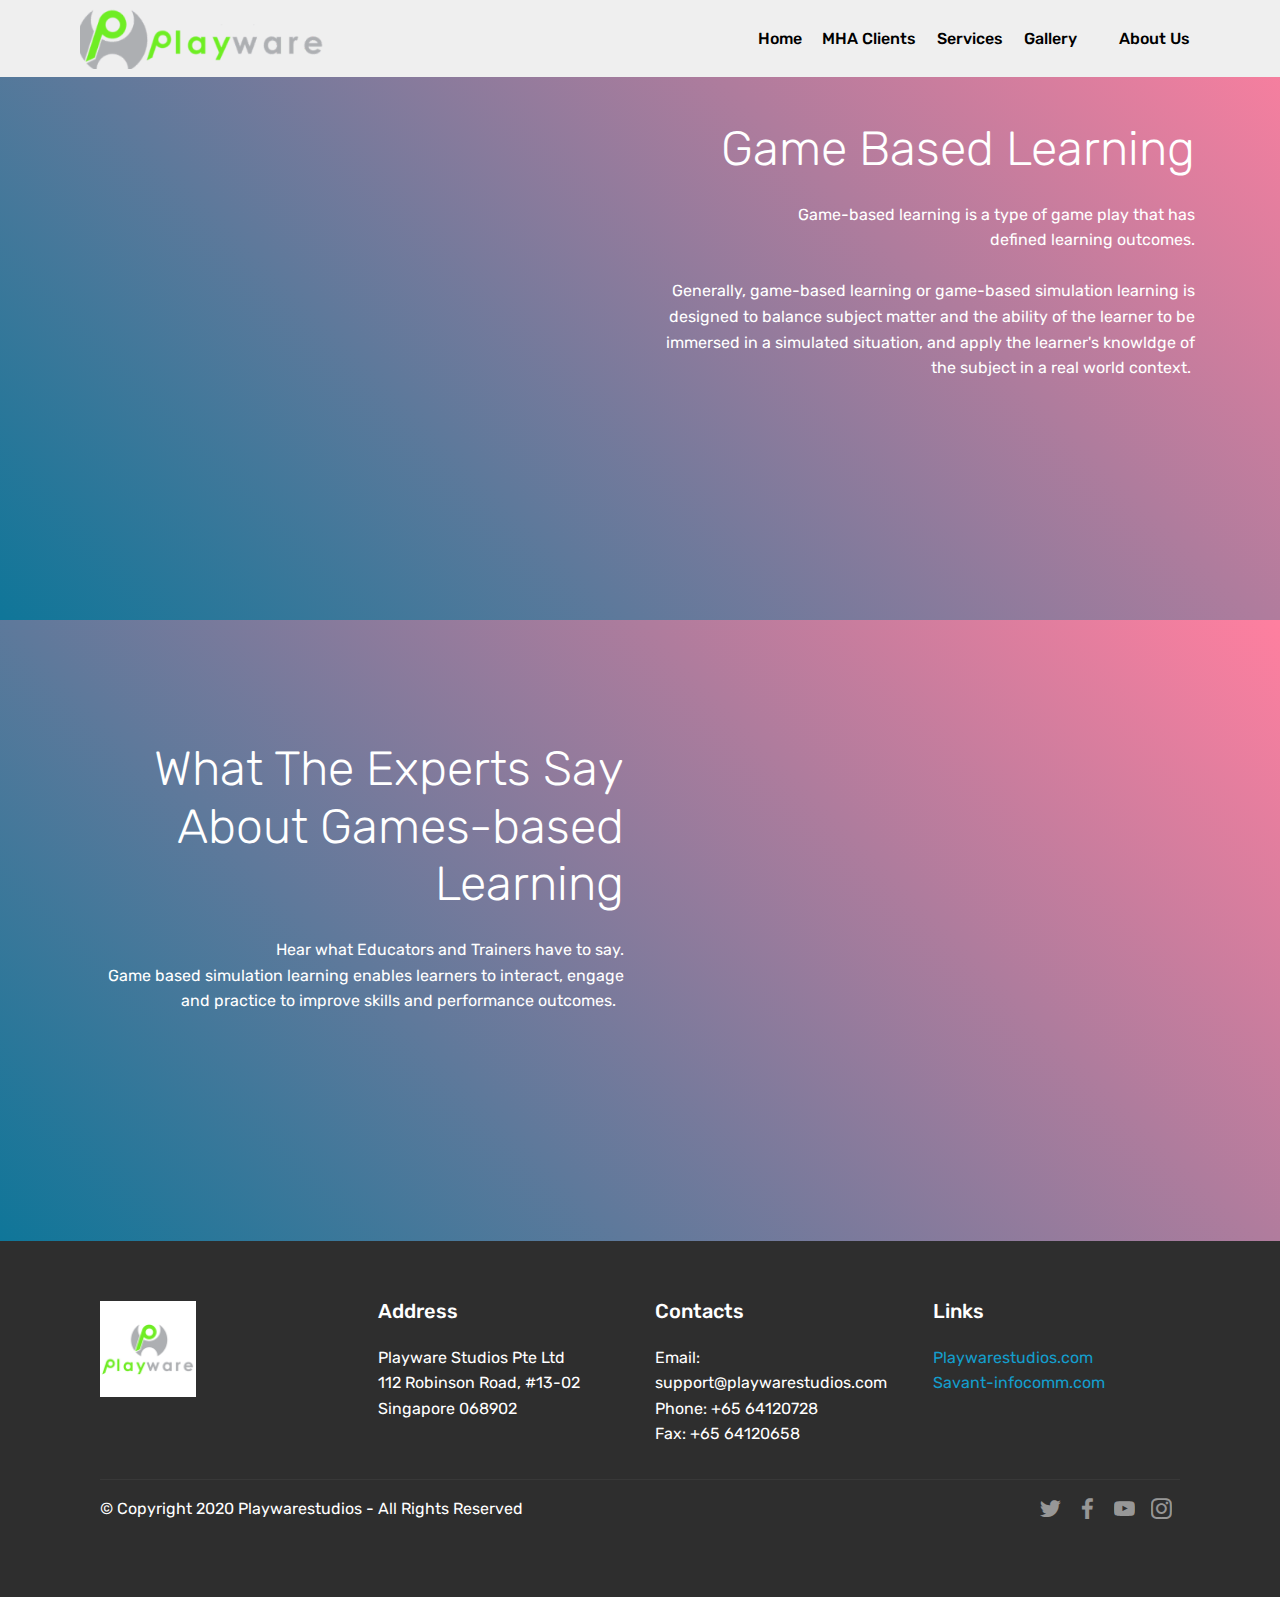
==== commit 984bf45e: "create github pages" ====
--- a/page1.html
+++ b/page1.html
@@ -65,7 +65,7 @@
     </nav>
 </section>
 
-<section class="engine"><a href="https://mobirise.info/j">website templates</a></section><section class="header7 cid-rVtg6IMkzC" id="header7-5">
+<section class="engine"><a href="https://mobirise.info/w">html5 templates</a></section><section class="header7 cid-rVtg6IMkzC" id="header7-5">
 
     
 
@@ -111,7 +111,7 @@
     </div>
 </section>
 
-<section class="cid-rX9A2IO2PM" id="footer1-x">
+<section class="cid-rY6X9dGBdG" id="footer1-c">
 
     
 
@@ -137,11 +137,11 @@
                     Contacts
                 </h5>
                 <p class="mbr-text">
-                    Email: support@playwarestudios.com&nbsp;<br>Phone: +65 6000000&nbsp;<br>Fax: +65 6000000</p>
+                    Email: support@playwarestudios.com&nbsp;<br>Phone: +65 64120728<br>Fax: +65 64120658</p>
             </div>
             <div class="col-12 col-md-3 mbr-fonts-style display-7">
                 <h5 class="pb-3">Links</h5>
-                <p class="mbr-text">Playwarestudios.com&nbsp;<br>3Dhive.net&nbsp;<br>Savant.sg</p>
+                <p class="mbr-text"><a href="http://savant-infocomm.com/" target="_blank">Playwarestudios.com&nbsp;</a><br><a href="http://savant-infocomm.com/" target="_blank">Savant-infocomm.com</a><br><br></p>
             </div>
         </div>
         <div class="footer-lower">
--- a/assets/mobirise/css/mbr-additional.css
+++ b/assets/mobirise/css/mbr-additional.css
@@ -1414,7 +1414,9 @@
   box-shadow: none !important;
 }
 .cid-qTkA127IK8 {
-  background-image: url("../../../assets/images/mha-team-marina-picture1-1048x466.jpg");
+  padding-top: 135px;
+  padding-bottom: 30px;
+  background-image: url("../../../assets/images/mha1.jpg");
 }
 .cid-qTkA127IK8 H1 {
   color: #ffffff;
@@ -1809,8 +1811,8 @@
   color: #c1c1c1 !important;
 }
 .cid-rVstwRN0JC {
-  padding-top: 45px;
-  padding-bottom: 45px;
+  padding-top: 90px;
+  padding-bottom: 75px;
   background: linear-gradient(45deg, #0f7699, #0f7699);
 }
 @media (min-width: 992px) {
@@ -1912,43 +1914,43 @@
   -webkit-backface-visibility: visible;
   backface-visibility: visible;
 }
-.cid-rX9yaygJGW {
+.cid-rY6WWafIj6 {
   padding-top: 60px;
   padding-bottom: 60px;
   background-color: #2e2e2e;
 }
 @media (max-width: 767px) {
-  .cid-rX9yaygJGW .content {
+  .cid-rY6WWafIj6 .content {
     text-align: center;
   }
-  .cid-rX9yaygJGW .content > div:not(:last-child) {
+  .cid-rY6WWafIj6 .content > div:not(:last-child) {
     margin-bottom: 2rem;
   }
 }
 @media (max-width: 767px) {
-  .cid-rX9yaygJGW .media-wrap {
+  .cid-rY6WWafIj6 .media-wrap {
     margin-bottom: 1rem;
   }
 }
-.cid-rX9yaygJGW .media-wrap .mbr-iconfont-logo {
+.cid-rY6WWafIj6 .media-wrap .mbr-iconfont-logo {
   font-size: 7.5rem;
   color: #f36;
 }
-.cid-rX9yaygJGW .media-wrap img {
+.cid-rY6WWafIj6 .media-wrap img {
   height: 6rem;
 }
 @media (max-width: 767px) {
-  .cid-rX9yaygJGW .footer-lower .copyright {
+  .cid-rY6WWafIj6 .footer-lower .copyright {
     margin-bottom: 1rem;
     text-align: center;
   }
 }
-.cid-rX9yaygJGW .footer-lower hr {
+.cid-rY6WWafIj6 .footer-lower hr {
   margin: 1rem 0;
   border-color: #fff;
   opacity: .05;
 }
-.cid-rX9yaygJGW .footer-lower .social-list {
+.cid-rY6WWafIj6 .footer-lower .social-list {
   padding-left: 0;
   margin-bottom: 0;
   list-style: none;
@@ -1958,24 +1960,24 @@
   -webkit-justify-content: flex-end;
   justify-content: flex-end;
 }
-.cid-rX9yaygJGW .footer-lower .social-list .mbr-iconfont-social {
+.cid-rY6WWafIj6 .footer-lower .social-list .mbr-iconfont-social {
   font-size: 1.3rem;
   color: #fff;
 }
-.cid-rX9yaygJGW .footer-lower .social-list .soc-item {
+.cid-rY6WWafIj6 .footer-lower .social-list .soc-item {
   margin: 0 .5rem;
 }
-.cid-rX9yaygJGW .footer-lower .social-list a {
+.cid-rY6WWafIj6 .footer-lower .social-list a {
   margin: 0;
   opacity: .5;
   -webkit-transition: .2s linear;
   transition: .2s linear;
 }
-.cid-rX9yaygJGW .footer-lower .social-list a:hover {
+.cid-rY6WWafIj6 .footer-lower .social-list a:hover {
   opacity: 1;
 }
 @media (max-width: 767px) {
-  .cid-rX9yaygJGW .footer-lower .social-list {
+  .cid-rY6WWafIj6 .footer-lower .social-list {
     -webkit-justify-content: center;
     justify-content: center;
   }
@@ -2409,43 +2411,43 @@
     padding-top: 3rem;
   }
 }
-.cid-rX9A2IO2PM {
+.cid-rY6X9dGBdG {
   padding-top: 60px;
   padding-bottom: 60px;
   background-color: #2e2e2e;
 }
 @media (max-width: 767px) {
-  .cid-rX9A2IO2PM .content {
+  .cid-rY6X9dGBdG .content {
     text-align: center;
   }
-  .cid-rX9A2IO2PM .content > div:not(:last-child) {
+  .cid-rY6X9dGBdG .content > div:not(:last-child) {
     margin-bottom: 2rem;
   }
 }
 @media (max-width: 767px) {
-  .cid-rX9A2IO2PM .media-wrap {
+  .cid-rY6X9dGBdG .media-wrap {
     margin-bottom: 1rem;
   }
 }
-.cid-rX9A2IO2PM .media-wrap .mbr-iconfont-logo {
+.cid-rY6X9dGBdG .media-wrap .mbr-iconfont-logo {
   font-size: 7.5rem;
   color: #f36;
 }
-.cid-rX9A2IO2PM .media-wrap img {
+.cid-rY6X9dGBdG .media-wrap img {
   height: 6rem;
 }
 @media (max-width: 767px) {
-  .cid-rX9A2IO2PM .footer-lower .copyright {
+  .cid-rY6X9dGBdG .footer-lower .copyright {
     margin-bottom: 1rem;
     text-align: center;
   }
 }
-.cid-rX9A2IO2PM .footer-lower hr {
+.cid-rY6X9dGBdG .footer-lower hr {
   margin: 1rem 0;
   border-color: #fff;
   opacity: .05;
 }
-.cid-rX9A2IO2PM .footer-lower .social-list {
+.cid-rY6X9dGBdG .footer-lower .social-list {
   padding-left: 0;
   margin-bottom: 0;
   list-style: none;
@@ -2455,24 +2457,24 @@
   -webkit-justify-content: flex-end;
   justify-content: flex-end;
 }
-.cid-rX9A2IO2PM .footer-lower .social-list .mbr-iconfont-social {
+.cid-rY6X9dGBdG .footer-lower .social-list .mbr-iconfont-social {
   font-size: 1.3rem;
   color: #fff;
 }
-.cid-rX9A2IO2PM .footer-lower .social-list .soc-item {
+.cid-rY6X9dGBdG .footer-lower .social-list .soc-item {
   margin: 0 .5rem;
 }
-.cid-rX9A2IO2PM .footer-lower .social-list a {
+.cid-rY6X9dGBdG .footer-lower .social-list a {
   margin: 0;
   opacity: .5;
   -webkit-transition: .2s linear;
   transition: .2s linear;
 }
-.cid-rX9A2IO2PM .footer-lower .social-list a:hover {
+.cid-rY6X9dGBdG .footer-lower .social-list a:hover {
   opacity: 1;
 }
 @media (max-width: 767px) {
-  .cid-rX9A2IO2PM .footer-lower .social-list {
+  .cid-rY6X9dGBdG .footer-lower .social-list {
     -webkit-justify-content: center;
     justify-content: center;
   }
@@ -2869,7 +2871,7 @@
 .cid-rX98umZvm8 {
   padding-top: 120px;
   padding-bottom: 45px;
-  background-image: url("../../../assets/images/home-team-picture1-1280x538.png");
+  background-image: url("../../../assets/images/20160216-152230-2000x1125.jpeg");
 }
 .cid-rX98umZvm8 .mbr-text,
 .cid-rX98umZvm8 .mbr-section-btn {
@@ -3138,43 +3140,43 @@
 .cid-rX9qv5IpIH .mbr-section-title {
   text-align: center;
 }
-.cid-rX9A0jFrIi {
+.cid-rY6X2dAdyN {
   padding-top: 60px;
   padding-bottom: 60px;
   background-color: #2e2e2e;
 }
 @media (max-width: 767px) {
-  .cid-rX9A0jFrIi .content {
+  .cid-rY6X2dAdyN .content {
     text-align: center;
   }
-  .cid-rX9A0jFrIi .content > div:not(:last-child) {
+  .cid-rY6X2dAdyN .content > div:not(:last-child) {
     margin-bottom: 2rem;
   }
 }
 @media (max-width: 767px) {
-  .cid-rX9A0jFrIi .media-wrap {
+  .cid-rY6X2dAdyN .media-wrap {
     margin-bottom: 1rem;
   }
 }
-.cid-rX9A0jFrIi .media-wrap .mbr-iconfont-logo {
+.cid-rY6X2dAdyN .media-wrap .mbr-iconfont-logo {
   font-size: 7.5rem;
   color: #f36;
 }
-.cid-rX9A0jFrIi .media-wrap img {
+.cid-rY6X2dAdyN .media-wrap img {
   height: 6rem;
 }
 @media (max-width: 767px) {
-  .cid-rX9A0jFrIi .footer-lower .copyright {
+  .cid-rY6X2dAdyN .footer-lower .copyright {
     margin-bottom: 1rem;
     text-align: center;
   }
 }
-.cid-rX9A0jFrIi .footer-lower hr {
+.cid-rY6X2dAdyN .footer-lower hr {
   margin: 1rem 0;
   border-color: #fff;
   opacity: .05;
 }
-.cid-rX9A0jFrIi .footer-lower .social-list {
+.cid-rY6X2dAdyN .footer-lower .social-list {
   padding-left: 0;
   margin-bottom: 0;
   list-style: none;
@@ -3184,24 +3186,24 @@
   -webkit-justify-content: flex-end;
   justify-content: flex-end;
 }
-.cid-rX9A0jFrIi .footer-lower .social-list .mbr-iconfont-social {
+.cid-rY6X2dAdyN .footer-lower .social-list .mbr-iconfont-social {
   font-size: 1.3rem;
   color: #fff;
 }
-.cid-rX9A0jFrIi .footer-lower .social-list .soc-item {
+.cid-rY6X2dAdyN .footer-lower .social-list .soc-item {
   margin: 0 .5rem;
 }
-.cid-rX9A0jFrIi .footer-lower .social-list a {
+.cid-rY6X2dAdyN .footer-lower .social-list a {
   margin: 0;
   opacity: .5;
   -webkit-transition: .2s linear;
   transition: .2s linear;
 }
-.cid-rX9A0jFrIi .footer-lower .social-list a:hover {
+.cid-rY6X2dAdyN .footer-lower .social-list a:hover {
   opacity: 1;
 }
 @media (max-width: 767px) {
-  .cid-rX9A0jFrIi .footer-lower .social-list {
+  .cid-rY6X2dAdyN .footer-lower .social-list {
     -webkit-justify-content: center;
     justify-content: center;
   }
@@ -3620,6 +3622,9 @@
 .cid-rX9uEmEnus .card-wrapper {
   height: 100%;
 }
+.cid-rX9uEmEnus P {
+  text-align: left;
+}
 .cid-rX9A9bQ7EP {
   padding-top: 60px;
   padding-bottom: 60px;
@@ -3687,34 +3692,6 @@
     -webkit-justify-content: center;
     justify-content: center;
   }
-}
-.cid-rX9x73Xut5 {
-  padding-top: 90px;
-  padding-bottom: 90px;
-  background-image: url("../../../assets/images/background1.jpg");
-}
-.cid-rX9x73Xut5 .icons-media-container {
-  display: flex;
-  -webkit-justify-content: center;
-  justify-content: center;
-  -webkit-flex-direction: row;
-  flex-direction: row;
-  -webkit-flex-wrap: wrap;
-  flex-wrap: wrap;
-  padding-top: 4rem;
-}
-.cid-rX9x73Xut5 .icons-media-container .mbr-iconfont {
-  font-size: 96px;
-  color: #ffffff;
-}
-.cid-rX9x73Xut5 .icons-media-container .icon-block {
-  padding-bottom: 1rem;
-}
-.cid-rX9x73Xut5 .mbr-text {
-  color: #ffffff;
-}
-.cid-rX9x73Xut5 .card {
-  padding-bottom: 1.5rem;
 }
 .cid-qTkzRZLJNu .navbar {
   padding: .5rem 0;
@@ -4105,105 +4082,73 @@
 .cid-qTkzRZLJNu .dropdown-item:hover {
   color: #c1c1c1 !important;
 }
-.cid-rX9wiJuPZn {
-  padding-top: 30px;
-  padding-bottom: 120px;
-  background-color: #ffffff;
-}
-.cid-rX9wiJuPZn .mbr-slider .carousel-control {
-  background: #1b1b1b;
-}
-.cid-rX9wiJuPZn .mbr-slider .carousel-control-prev {
-  left: 0;
-  margin-left: 2.5rem;
-}
-.cid-rX9wiJuPZn .mbr-slider .carousel-control-next {
-  right: 0;
-  margin-right: 2.5rem;
-}
-.cid-rX9wiJuPZn .mbr-slider .modal-body .close {
-  background: #1b1b1b;
-}
-.cid-rX9wiJuPZn .mbr-gallery-item > div::before {
-  content: '';
+.cid-rX9tP3Qj8E {
+  padding-top: 90px;
+  padding-bottom: 90px;
+  background-image: url("../../../assets/images/background4.jpg");
+}
+.cid-rX9tP3Qj8E .mbr-text,
+.cid-rX9tP3Qj8E .mbr-section-btn {
+  text-align: left;
+}
+.cid-rX9LbLdCKu {
+  background: #ffffff;
+  padding-top: 75px;
+  padding-bottom: 60px;
+}
+.cid-rX9LbLdCKu .image-block {
+  margin: auto;
+}
+.cid-rX9LbLdCKu figcaption {
+  position: relative;
+}
+.cid-rX9LbLdCKu figcaption div {
   position: absolute;
-  left: 0;
-  top: 0;
+  bottom: 0;
   width: 100%;
-  height: 100%;
-  background: #554346;
-  opacity: 0;
-  -webkit-transition: 0.2s opacity ease-in-out;
-  transition: 0.2s opacity ease-in-out;
-  background: linear-gradient(to left, #554346, #45505b) !important;
-}
-.cid-rX9wiJuPZn .mbr-gallery-item > div:hover .mbr-gallery-title::before {
-  background: transparent !important;
-}
-.cid-rX9wiJuPZn .mbr-gallery-item > div:hover:before {
-  opacity: 0.7 !important;
-}
-.cid-rX9wiJuPZn .mbr-gallery-title {
-  font-size: .9em;
-  position: absolute;
-  display: block;
-  width: 100%;
-  bottom: 0;
-  padding: 1rem;
-  color: #fff;
-  z-index: 2;
-}
-.cid-rX9wiJuPZn .mbr-gallery-title:before {
-  content: " ";
-  width: 100%;
-  height: 100%;
-  top: 0;
-  left: 0;
-  z-index: -1;
-  position: absolute;
-  background: #554346 !important;
-  opacity: 0.7;
-  -webkit-transition: 0.2s background ease-in-out;
-  transition: 0.2s background ease-in-out;
-  background: linear-gradient(to left, #554346, #45505b) !important;
-}
-.cid-rX9AbK6VNy {
+}
+@media (max-width: 768px) {
+  .cid-rX9LbLdCKu .image-block {
+    width: 100% !important;
+  }
+}
+.cid-rY6XewwSAv {
   padding-top: 60px;
   padding-bottom: 60px;
   background-color: #2e2e2e;
 }
 @media (max-width: 767px) {
-  .cid-rX9AbK6VNy .content {
+  .cid-rY6XewwSAv .content {
     text-align: center;
   }
-  .cid-rX9AbK6VNy .content > div:not(:last-child) {
+  .cid-rY6XewwSAv .content > div:not(:last-child) {
     margin-bottom: 2rem;
   }
 }
 @media (max-width: 767px) {
-  .cid-rX9AbK6VNy .media-wrap {
+  .cid-rY6XewwSAv .media-wrap {
     margin-bottom: 1rem;
   }
 }
-.cid-rX9AbK6VNy .media-wrap .mbr-iconfont-logo {
+.cid-rY6XewwSAv .media-wrap .mbr-iconfont-logo {
   font-size: 7.5rem;
   color: #f36;
 }
-.cid-rX9AbK6VNy .media-wrap img {
+.cid-rY6XewwSAv .media-wrap img {
   height: 6rem;
 }
 @media (max-width: 767px) {
-  .cid-rX9AbK6VNy .footer-lower .copyright {
+  .cid-rY6XewwSAv .footer-lower .copyright {
     margin-bottom: 1rem;
     text-align: center;
   }
 }
-.cid-rX9AbK6VNy .footer-lower hr {
+.cid-rY6XewwSAv .footer-lower hr {
   margin: 1rem 0;
   border-color: #fff;
   opacity: .05;
 }
-.cid-rX9AbK6VNy .footer-lower .social-list {
+.cid-rY6XewwSAv .footer-lower .social-list {
   padding-left: 0;
   margin-bottom: 0;
   list-style: none;
@@ -4213,512 +4158,25 @@
   -webkit-justify-content: flex-end;
   justify-content: flex-end;
 }
-.cid-rX9AbK6VNy .footer-lower .social-list .mbr-iconfont-social {
+.cid-rY6XewwSAv .footer-lower .social-list .mbr-iconfont-social {
   font-size: 1.3rem;
   color: #fff;
 }
-.cid-rX9AbK6VNy .footer-lower .social-list .soc-item {
+.cid-rY6XewwSAv .footer-lower .social-list .soc-item {
   margin: 0 .5rem;
 }
-.cid-rX9AbK6VNy .footer-lower .social-list a {
+.cid-rY6XewwSAv .footer-lower .social-list a {
   margin: 0;
   opacity: .5;
   -webkit-transition: .2s linear;
   transition: .2s linear;
 }
-.cid-rX9AbK6VNy .footer-lower .social-list a:hover {
+.cid-rY6XewwSAv .footer-lower .social-list a:hover {
   opacity: 1;
 }
 @media (max-width: 767px) {
-  .cid-rX9AbK6VNy .footer-lower .social-list {
+  .cid-rY6XewwSAv .footer-lower .social-list {
     -webkit-justify-content: center;
     justify-content: center;
   }
 }
-.cid-qTkzRZLJNu .navbar {
-  padding: .5rem 0;
-  background: #efefef;
-  transition: none;
-  min-height: 77px;
-}
-.cid-qTkzRZLJNu .navbar-dropdown.bg-color.transparent.opened {
-  background: #efefef;
-}
-.cid-qTkzRZLJNu a {
-  font-style: normal;
-}
-.cid-qTkzRZLJNu .nav-item span {
-  padding-right: 0.4em;
-  line-height: 0.5em;
-  vertical-align: text-bottom;
-  position: relative;
-  text-decoration: none;
-}
-.cid-qTkzRZLJNu .nav-item a {
-  display: flex;
-  align-items: center;
-  justify-content: center;
-  padding: 0.7rem 0 !important;
-  margin: 0rem .65rem !important;
-}
-.cid-qTkzRZLJNu .nav-item:focus,
-.cid-qTkzRZLJNu .nav-link:focus {
-  outline: none;
-}
-.cid-qTkzRZLJNu .btn {
-  padding: 0.4rem 1.5rem;
-  display: inline-flex;
-  align-items: center;
-}
-.cid-qTkzRZLJNu .btn .mbr-iconfont {
-  font-size: 1.6rem;
-}
-.cid-qTkzRZLJNu .menu-logo {
-  margin-right: auto;
-}
-.cid-qTkzRZLJNu .menu-logo .navbar-brand {
-  display: flex;
-  margin-left: 5rem;
-  padding: 0;
-  transition: padding .2s;
-  min-height: 3.8rem;
-  align-items: center;
-}
-.cid-qTkzRZLJNu .menu-logo .navbar-brand .navbar-caption-wrap {
-  display: -webkit-flex;
-  -webkit-align-items: center;
-  align-items: center;
-  word-break: break-word;
-  min-width: 7rem;
-  margin: .3rem 0;
-}
-.cid-qTkzRZLJNu .menu-logo .navbar-brand .navbar-caption-wrap .navbar-caption {
-  line-height: 1.2rem !important;
-  padding-right: 2rem;
-}
-.cid-qTkzRZLJNu .menu-logo .navbar-brand .navbar-logo {
-  font-size: 4rem;
-  transition: font-size 0.25s;
-}
-.cid-qTkzRZLJNu .menu-logo .navbar-brand .navbar-logo img {
-  display: flex;
-}
-.cid-qTkzRZLJNu .menu-logo .navbar-brand .navbar-logo .mbr-iconfont {
-  transition: font-size 0.25s;
-}
-.cid-qTkzRZLJNu .navbar-toggleable-sm .navbar-collapse {
-  justify-content: flex-end;
-  -webkit-justify-content: flex-end;
-  padding-right: 5rem;
-  width: auto;
-}
-.cid-qTkzRZLJNu .navbar-toggleable-sm .navbar-collapse .navbar-nav {
-  flex-wrap: wrap;
-  -webkit-flex-wrap: wrap;
-  padding-left: 0;
-}
-.cid-qTkzRZLJNu .navbar-toggleable-sm .navbar-collapse .navbar-nav .nav-item {
-  -webkit-align-self: center;
-  align-self: center;
-}
-.cid-qTkzRZLJNu .navbar-toggleable-sm .navbar-collapse .navbar-buttons {
-  padding-left: 0;
-  padding-bottom: 0;
-}
-.cid-qTkzRZLJNu .dropdown .dropdown-menu {
-  background: #efefef;
-  display: none;
-  position: absolute;
-  min-width: 5rem;
-  padding-top: 1.4rem;
-  padding-bottom: 1.4rem;
-  text-align: left;
-}
-.cid-qTkzRZLJNu .dropdown .dropdown-menu .dropdown-item {
-  width: auto;
-  padding: 0.235em 1.5385em 0.235em 1.5385em !important;
-}
-.cid-qTkzRZLJNu .dropdown .dropdown-menu .dropdown-item::after {
-  right: 0.5rem;
-}
-.cid-qTkzRZLJNu .dropdown .dropdown-menu .dropdown-submenu {
-  margin: 0;
-}
-.cid-qTkzRZLJNu .dropdown.open > .dropdown-menu {
-  display: block;
-}
-.cid-qTkzRZLJNu .navbar-toggleable-sm.opened:after {
-  position: absolute;
-  width: 100vw;
-  height: 100vh;
-  content: '';
-  background-color: rgba(0, 0, 0, 0.1);
-  left: 0;
-  bottom: 0;
-  transform: translateY(100%);
-  -webkit-transform: translateY(100%);
-  z-index: 1000;
-}
-.cid-qTkzRZLJNu .navbar.navbar-short {
-  min-height: 60px;
-  transition: all .2s;
-}
-.cid-qTkzRZLJNu .navbar.navbar-short .navbar-toggler-right {
-  top: 20px;
-}
-.cid-qTkzRZLJNu .navbar.navbar-short .navbar-logo a {
-  font-size: 2.5rem !important;
-  line-height: 2.5rem;
-  transition: font-size 0.25s;
-}
-.cid-qTkzRZLJNu .navbar.navbar-short .navbar-logo a .mbr-iconfont {
-  font-size: 2.5rem !important;
-}
-.cid-qTkzRZLJNu .navbar.navbar-short .navbar-logo a img {
-  height: 3rem !important;
-}
-.cid-qTkzRZLJNu .navbar.navbar-short .navbar-brand {
-  min-height: 3rem;
-}
-.cid-qTkzRZLJNu button.navbar-toggler {
-  width: 31px;
-  height: 18px;
-  cursor: pointer;
-  transition: all .2s;
-  top: 1.5rem;
-  right: 1rem;
-}
-.cid-qTkzRZLJNu button.navbar-toggler:focus {
-  outline: none;
-}
-.cid-qTkzRZLJNu button.navbar-toggler .hamburger span {
-  position: absolute;
-  right: 0;
-  width: 30px;
-  height: 2px;
-  border-right: 5px;
-  background-color: #0f7699;
-}
-.cid-qTkzRZLJNu button.navbar-toggler .hamburger span:nth-child(1) {
-  top: 0;
-  transition: all .2s;
-}
-.cid-qTkzRZLJNu button.navbar-toggler .hamburger span:nth-child(2) {
-  top: 8px;
-  transition: all .15s;
-}
-.cid-qTkzRZLJNu button.navbar-toggler .hamburger span:nth-child(3) {
-  top: 8px;
-  transition: all .15s;
-}
-.cid-qTkzRZLJNu button.navbar-toggler .hamburger span:nth-child(4) {
-  top: 16px;
-  transition: all .2s;
-}
-.cid-qTkzRZLJNu nav.opened .hamburger span:nth-child(1) {
-  top: 8px;
-  width: 0;
-  opacity: 0;
-  right: 50%;
-  transition: all .2s;
-}
-.cid-qTkzRZLJNu nav.opened .hamburger span:nth-child(2) {
-  -webkit-transform: rotate(45deg);
-  transform: rotate(45deg);
-  transition: all .25s;
-}
-.cid-qTkzRZLJNu nav.opened .hamburger span:nth-child(3) {
-  -webkit-transform: rotate(-45deg);
-  transform: rotate(-45deg);
-  transition: all .25s;
-}
-.cid-qTkzRZLJNu nav.opened .hamburger span:nth-child(4) {
-  top: 8px;
-  width: 0;
-  opacity: 0;
-  right: 50%;
-  transition: all .2s;
-}
-.cid-qTkzRZLJNu .collapsed.navbar-expand {
-  flex-direction: column;
-}
-.cid-qTkzRZLJNu .collapsed .btn {
-  display: flex;
-}
-.cid-qTkzRZLJNu .collapsed .navbar-collapse {
-  display: none !important;
-  padding-right: 0 !important;
-}
-.cid-qTkzRZLJNu .collapsed .navbar-collapse.collapsing,
-.cid-qTkzRZLJNu .collapsed .navbar-collapse.show {
-  display: block !important;
-}
-.cid-qTkzRZLJNu .collapsed .navbar-collapse.collapsing .navbar-nav,
-.cid-qTkzRZLJNu .collapsed .navbar-collapse.show .navbar-nav {
-  display: block;
-  text-align: center;
-}
-.cid-qTkzRZLJNu .collapsed .navbar-collapse.collapsing .navbar-nav .nav-item,
-.cid-qTkzRZLJNu .collapsed .navbar-collapse.show .navbar-nav .nav-item {
-  clear: both;
-}
-.cid-qTkzRZLJNu .collapsed .navbar-collapse.collapsing .navbar-nav .nav-item:last-child,
-.cid-qTkzRZLJNu .collapsed .navbar-collapse.show .navbar-nav .nav-item:last-child {
-  margin-bottom: 1rem;
-}
-.cid-qTkzRZLJNu .collapsed .navbar-collapse.collapsing .navbar-buttons,
-.cid-qTkzRZLJNu .collapsed .navbar-collapse.show .navbar-buttons {
-  text-align: center;
-}
-.cid-qTkzRZLJNu .collapsed .navbar-collapse.collapsing .navbar-buttons:last-child,
-.cid-qTkzRZLJNu .collapsed .navbar-collapse.show .navbar-buttons:last-child {
-  margin-bottom: 1rem;
-}
-.cid-qTkzRZLJNu .collapsed button.navbar-toggler {
-  display: block;
-}
-.cid-qTkzRZLJNu .collapsed .navbar-brand {
-  margin-left: 1rem !important;
-}
-.cid-qTkzRZLJNu .collapsed .navbar-toggleable-sm {
-  flex-direction: column;
-  -webkit-flex-direction: column;
-}
-.cid-qTkzRZLJNu .collapsed .dropdown .dropdown-menu {
-  width: 100%;
-  text-align: center;
-  position: relative;
-  opacity: 0;
-  display: block;
-  height: 0;
-  visibility: hidden;
-  padding: 0;
-  transition-duration: .5s;
-  transition-property: opacity,padding,height;
-}
-.cid-qTkzRZLJNu .collapsed .dropdown.open > .dropdown-menu {
-  position: relative;
-  opacity: 1;
-  height: auto;
-  padding: 1.4rem 0;
-  visibility: visible;
-}
-.cid-qTkzRZLJNu .collapsed .dropdown .dropdown-submenu {
-  left: 0;
-  text-align: center;
-  width: 100%;
-}
-.cid-qTkzRZLJNu .collapsed .dropdown .dropdown-toggle[data-toggle="dropdown-submenu"]::after {
-  margin-top: 0;
-  position: inherit;
-  right: 0;
-  top: 50%;
-  display: inline-block;
-  width: 0;
-  height: 0;
-  margin-left: .3em;
-  vertical-align: middle;
-  content: "";
-  border-top: .30em solid;
-  border-right: .30em solid transparent;
-  border-left: .30em solid transparent;
-}
-@media (max-width: 991px) {
-  .cid-qTkzRZLJNu .navbar-expand {
-    flex-direction: column;
-  }
-  .cid-qTkzRZLJNu img {
-    height: 3.8rem !important;
-  }
-  .cid-qTkzRZLJNu .btn {
-    display: flex;
-  }
-  .cid-qTkzRZLJNu button.navbar-toggler {
-    display: block;
-  }
-  .cid-qTkzRZLJNu .navbar-brand {
-    margin-left: 1rem !important;
-  }
-  .cid-qTkzRZLJNu .navbar-toggleable-sm {
-    flex-direction: column;
-    -webkit-flex-direction: column;
-  }
-  .cid-qTkzRZLJNu .navbar-collapse {
-    display: none !important;
-    padding-right: 0 !important;
-  }
-  .cid-qTkzRZLJNu .navbar-collapse.collapsing,
-  .cid-qTkzRZLJNu .navbar-collapse.show {
-    display: block !important;
-  }
-  .cid-qTkzRZLJNu .navbar-collapse.collapsing .navbar-nav,
-  .cid-qTkzRZLJNu .navbar-collapse.show .navbar-nav {
-    display: block;
-    text-align: center;
-  }
-  .cid-qTkzRZLJNu .navbar-collapse.collapsing .navbar-nav .nav-item,
-  .cid-qTkzRZLJNu .navbar-collapse.show .navbar-nav .nav-item {
-    clear: both;
-  }
-  .cid-qTkzRZLJNu .navbar-collapse.collapsing .navbar-nav .nav-item:last-child,
-  .cid-qTkzRZLJNu .navbar-collapse.show .navbar-nav .nav-item:last-child {
-    margin-bottom: 1rem;
-  }
-  .cid-qTkzRZLJNu .navbar-collapse.collapsing .navbar-buttons,
-  .cid-qTkzRZLJNu .navbar-collapse.show .navbar-buttons {
-    text-align: center;
-  }
-  .cid-qTkzRZLJNu .navbar-collapse.collapsing .navbar-buttons:last-child,
-  .cid-qTkzRZLJNu .navbar-collapse.show .navbar-buttons:last-child {
-    margin-bottom: 1rem;
-  }
-  .cid-qTkzRZLJNu .dropdown .dropdown-menu {
-    width: 100%;
-    text-align: center;
-    position: relative;
-    opacity: 0;
-    display: block;
-    height: 0;
-    visibility: hidden;
-    padding: 0;
-    transition-duration: .5s;
-    transition-property: opacity,padding,height;
-  }
-  .cid-qTkzRZLJNu .dropdown.open > .dropdown-menu {
-    position: relative;
-    opacity: 1;
-    height: auto;
-    padding: 1.4rem 0;
-    visibility: visible;
-  }
-  .cid-qTkzRZLJNu .dropdown .dropdown-submenu {
-    left: 0;
-    text-align: center;
-    width: 100%;
-  }
-  .cid-qTkzRZLJNu .dropdown .dropdown-toggle[data-toggle="dropdown-submenu"]::after {
-    margin-top: 0;
-    position: inherit;
-    right: 0;
-    top: 50%;
-    display: inline-block;
-    width: 0;
-    height: 0;
-    margin-left: .3em;
-    vertical-align: middle;
-    content: "";
-    border-top: .30em solid;
-    border-right: .30em solid transparent;
-    border-left: .30em solid transparent;
-  }
-}
-@media (min-width: 767px) {
-  .cid-qTkzRZLJNu .menu-logo {
-    flex-shrink: 0;
-  }
-}
-.cid-qTkzRZLJNu .navbar-collapse {
-  flex-basis: auto;
-}
-.cid-qTkzRZLJNu .nav-link:hover,
-.cid-qTkzRZLJNu .dropdown-item:hover {
-  color: #c1c1c1 !important;
-}
-.cid-rX9tP3Qj8E {
-  padding-top: 90px;
-  padding-bottom: 90px;
-  background-image: url("../../../assets/images/background4.jpg");
-}
-.cid-rX9tP3Qj8E .mbr-text,
-.cid-rX9tP3Qj8E .mbr-section-btn {
-  text-align: left;
-}
-.cid-rX9LbLdCKu {
-  background: #ffffff;
-  padding-top: 75px;
-  padding-bottom: 60px;
-}
-.cid-rX9LbLdCKu .image-block {
-  margin: auto;
-}
-.cid-rX9LbLdCKu figcaption {
-  position: relative;
-}
-.cid-rX9LbLdCKu figcaption div {
-  position: absolute;
-  bottom: 0;
-  width: 100%;
-}
-@media (max-width: 768px) {
-  .cid-rX9LbLdCKu .image-block {
-    width: 100% !important;
-  }
-}
-.cid-rX9Aepzc7r {
-  padding-top: 60px;
-  padding-bottom: 60px;
-  background-color: #2e2e2e;
-}
-@media (max-width: 767px) {
-  .cid-rX9Aepzc7r .content {
-    text-align: center;
-  }
-  .cid-rX9Aepzc7r .content > div:not(:last-child) {
-    margin-bottom: 2rem;
-  }
-}
-@media (max-width: 767px) {
-  .cid-rX9Aepzc7r .media-wrap {
-    margin-bottom: 1rem;
-  }
-}
-.cid-rX9Aepzc7r .media-wrap .mbr-iconfont-logo {
-  font-size: 7.5rem;
-  color: #f36;
-}
-.cid-rX9Aepzc7r .media-wrap img {
-  height: 6rem;
-}
-@media (max-width: 767px) {
-  .cid-rX9Aepzc7r .footer-lower .copyright {
-    margin-bottom: 1rem;
-    text-align: center;
-  }
-}
-.cid-rX9Aepzc7r .footer-lower hr {
-  margin: 1rem 0;
-  border-color: #fff;
-  opacity: .05;
-}
-.cid-rX9Aepzc7r .footer-lower .social-list {
-  padding-left: 0;
-  margin-bottom: 0;
-  list-style: none;
-  display: flex;
-  -webkit-flex-wrap: wrap;
-  flex-wrap: wrap;
-  -webkit-justify-content: flex-end;
-  justify-content: flex-end;
-}
-.cid-rX9Aepzc7r .footer-lower .social-list .mbr-iconfont-social {
-  font-size: 1.3rem;
-  color: #fff;
-}
-.cid-rX9Aepzc7r .footer-lower .social-list .soc-item {
-  margin: 0 .5rem;
-}
-.cid-rX9Aepzc7r .footer-lower .social-list a {
-  margin: 0;
-  opacity: .5;
-  -webkit-transition: .2s linear;
-  transition: .2s linear;
-}
-.cid-rX9Aepzc7r .footer-lower .social-list a:hover {
-  opacity: 1;
-}
-@media (max-width: 767px) {
-  .cid-rX9Aepzc7r .footer-lower .social-list {
-    -webkit-justify-content: center;
-    justify-content: center;
-  }
-}
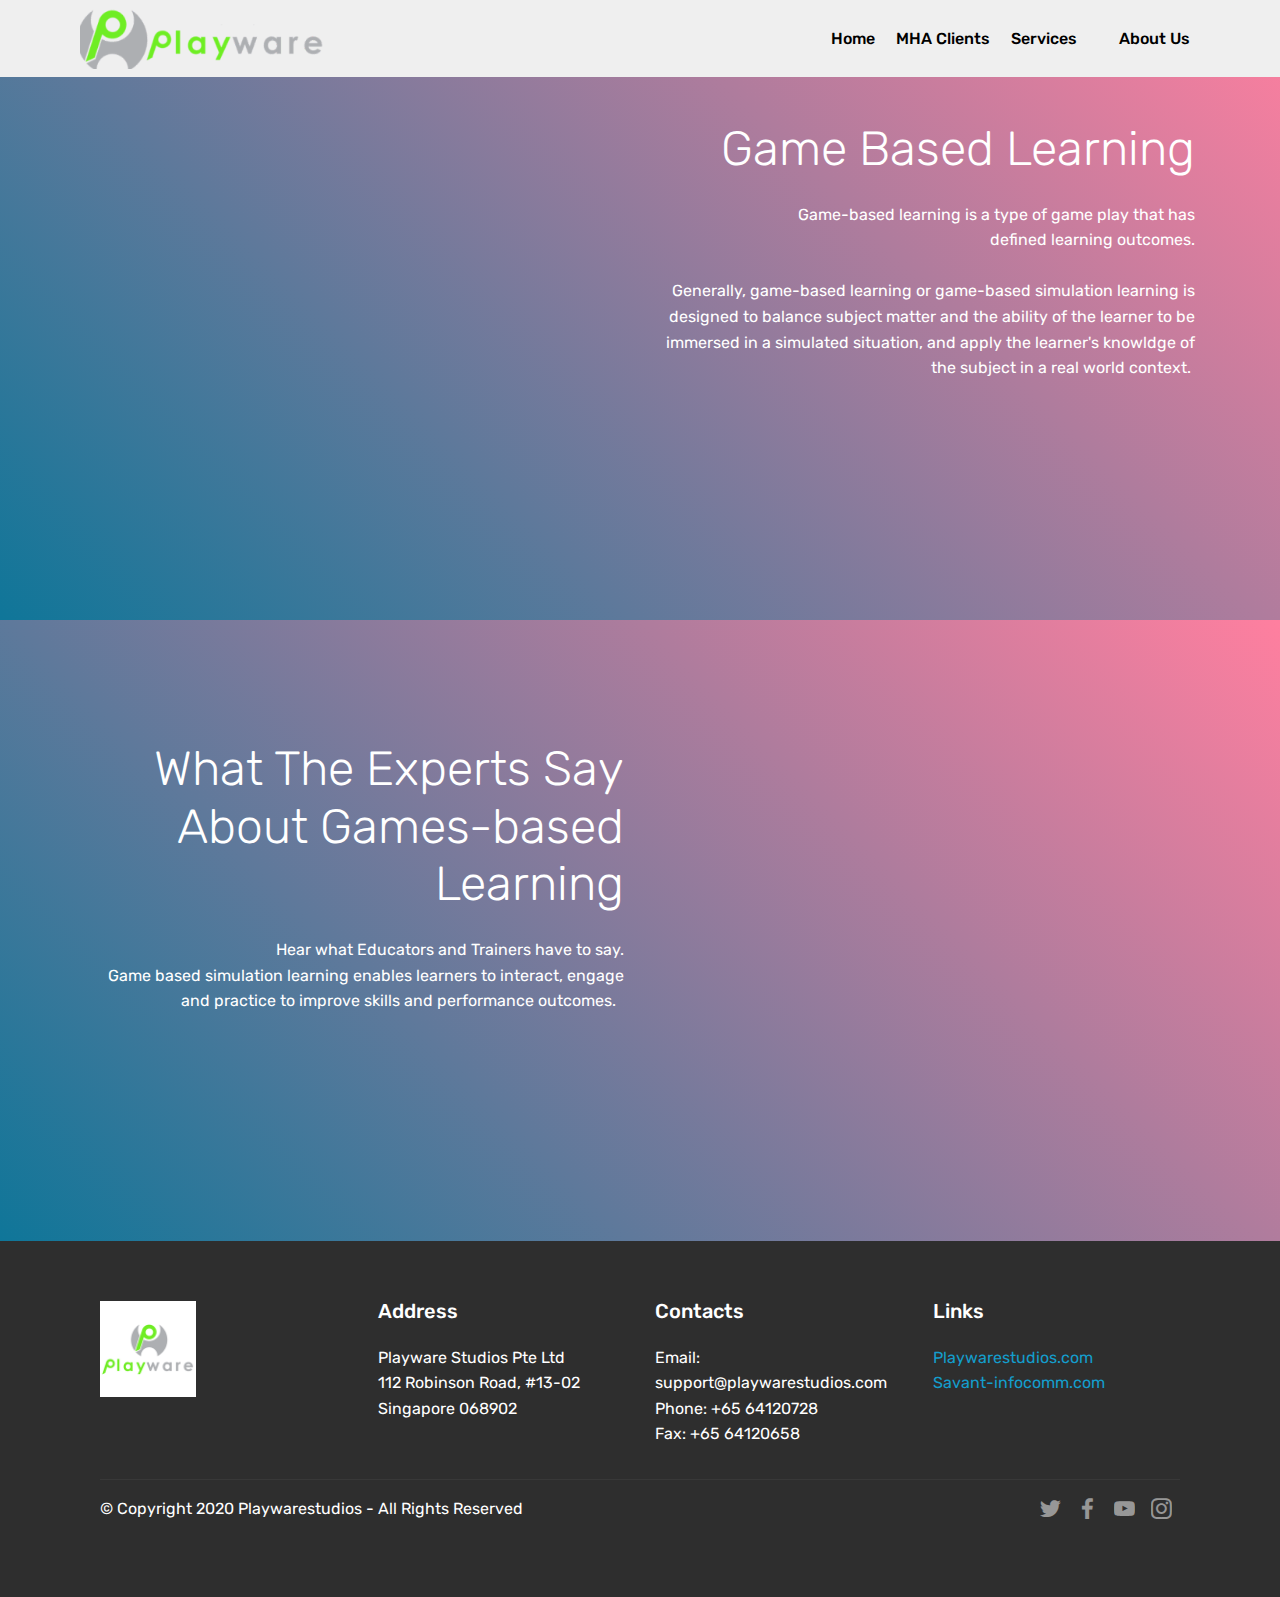
==== commit 48bc782b: "create github pages" ====
--- a/page1.html
+++ b/page1.html
@@ -50,7 +50,7 @@
             <ul class="navbar-nav nav-dropdown nav-right" data-app-modern-menu="true"><li class="nav-item"><a class="nav-link link text-black display-4" href="index.html#header2-1">Home</a></li><li class="nav-item"><a class="nav-link link text-black display-4" href="page2.html#header2-c">MHA Clients</a></li><li class="nav-item"><a class="nav-link link text-black display-4" href="page3.html#content5-q">
                         
                         Services
-                    </a></li><li class="nav-item"><a class="nav-link link text-black display-4" href="page4.html#header12-u">Gallery</a></li><li class="nav-item">
+                    </a></li><li class="nav-item">
                     <a class="nav-link link text-black display-4" href="https://mobirise.com">
                         </a>
                 </li>
@@ -65,7 +65,7 @@
     </nav>
 </section>
 
-<section class="engine"><a href="https://mobirise.info/w">html5 templates</a></section><section class="header7 cid-rVtg6IMkzC" id="header7-5">
+<section class="engine"><a href="https://mobirise.info/j">website templates</a></section><section class="header7 cid-rVtg6IMkzC" id="header7-5">
 
     
 
